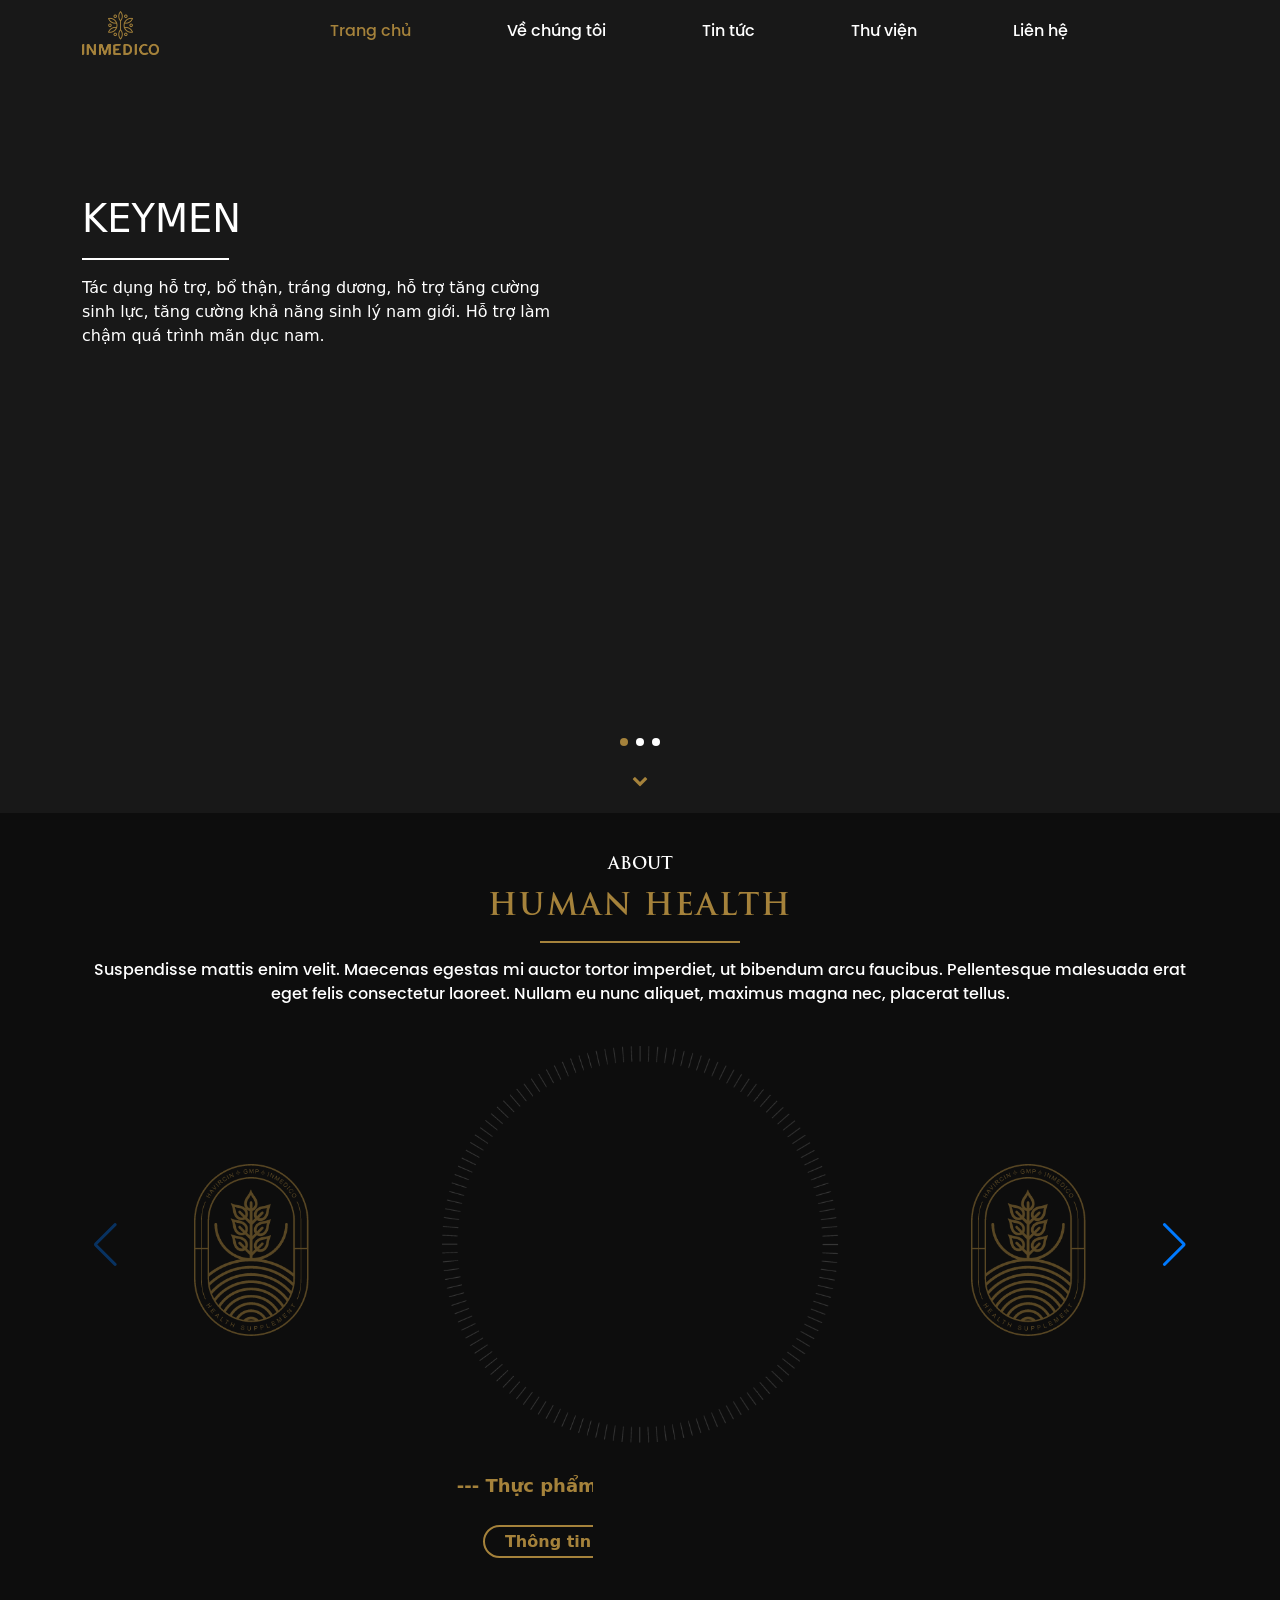
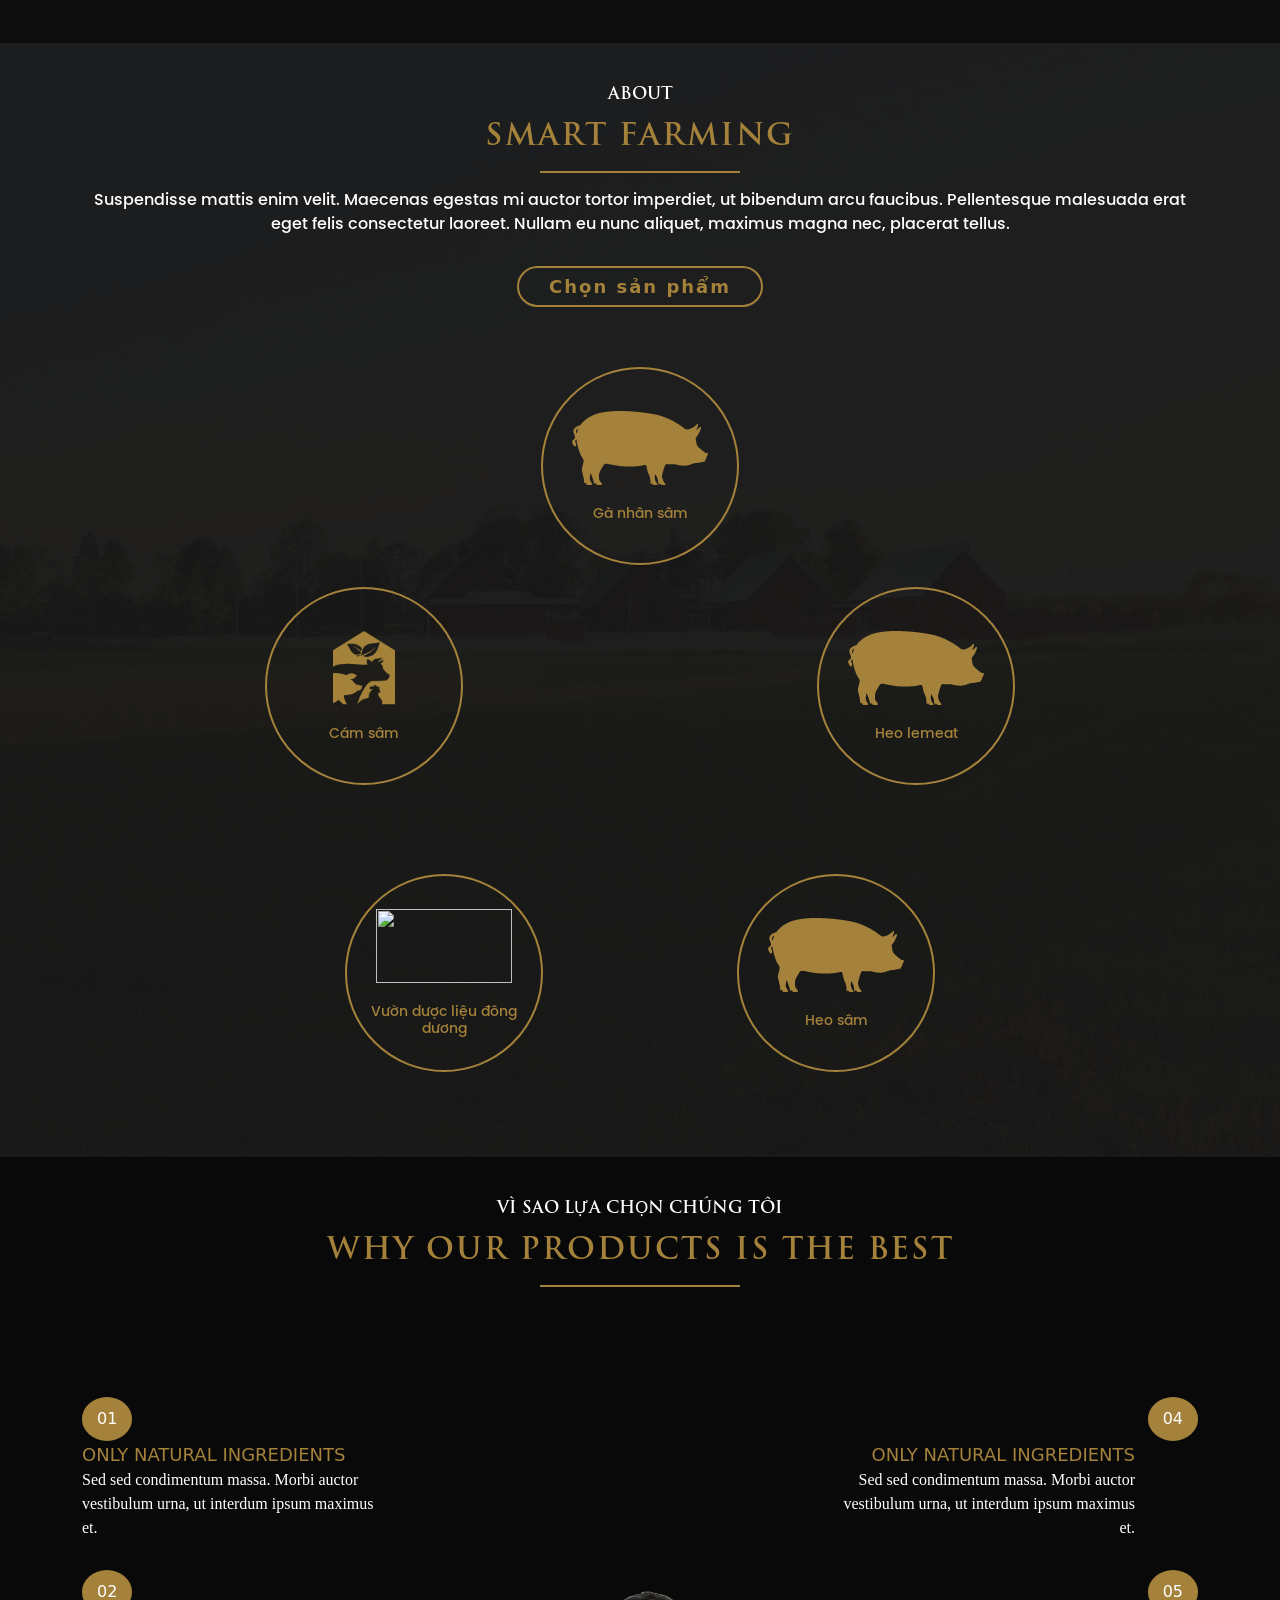
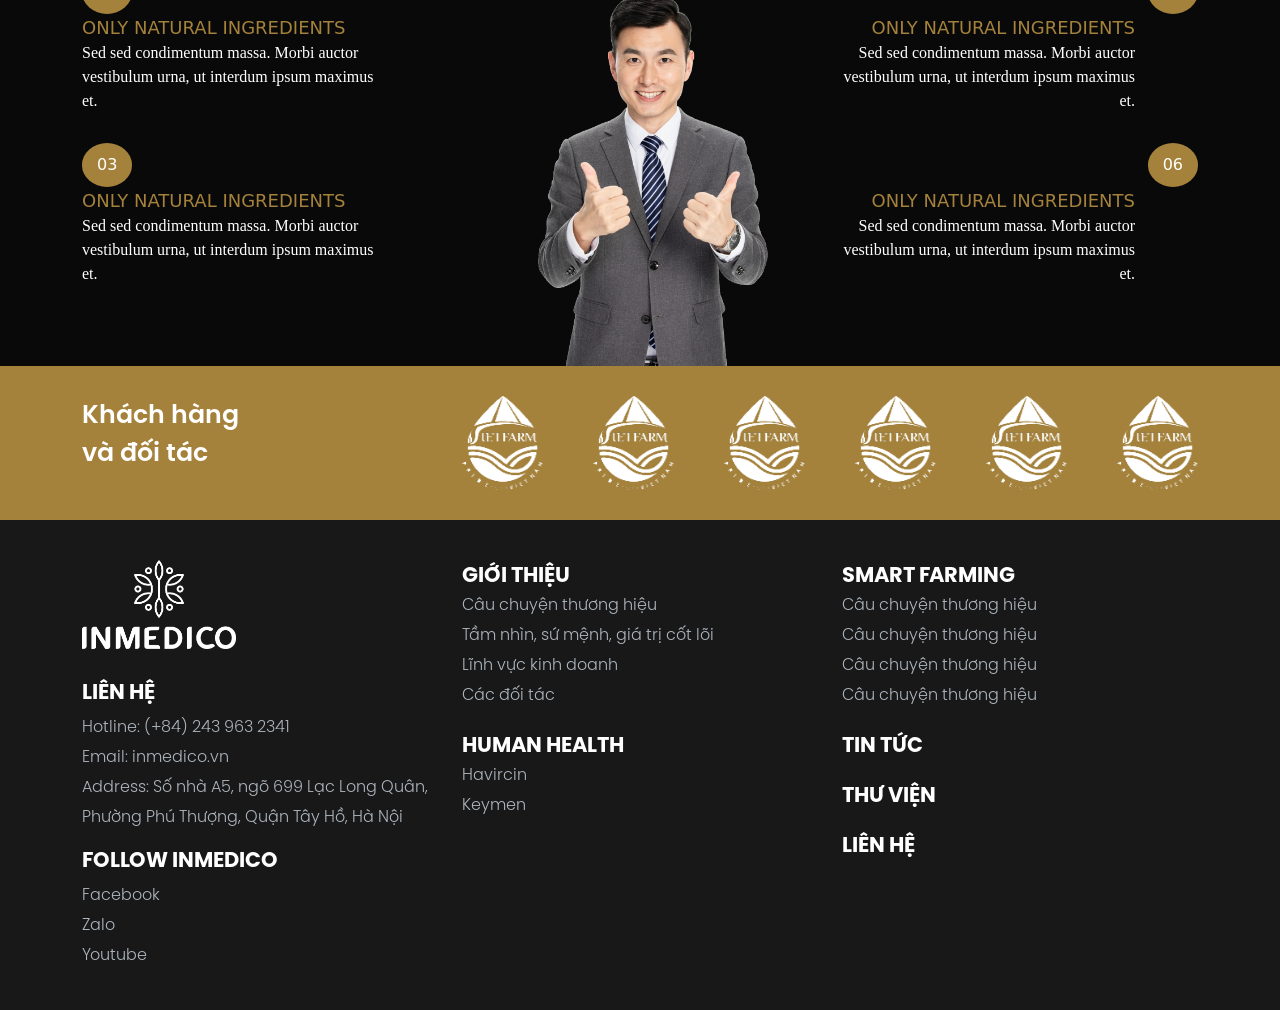
==== index.html @ eaff3891 "Add files via upload" ====
<!DOCTYPE html>
<html lang="vi">
<head>
	<title>Inmedico</title>
	<meta charset="utf-8">
	<meta name="viewport" content="width=device-width, initial-scale=1, shrink-to-fit=no">

	<link href="css/bootstrap.min.css" rel="stylesheet" type="text/css" />
	<link href="css/font-awesome.css" rel="stylesheet" type="text/css" />  
	<link href="css/swiper-bundle.min.css" rel="stylesheet" type="text/css" />
	<link href="css/menu-clean.css" rel="stylesheet" type="text/css" />
	<link href="css/style.css" rel="stylesheet" type="text/css" />
</head>

<body>

	<header>
		<section class="">
			<nav id="main-nav">
				<div class="container">
					<div class="row">

						<div class="col-md-2">
							<input id="main-menu-state" type="checkbox">
							<label class="main-menu-btn" for="main-menu-state">
								<span class="main-menu-btn-icon"></span>
							</label>
							<h1 class="nav-brand"><a href="#" class="text-white"><img src="images/logo.png" alt=""></a></h1>
						</div>

						<div class="col-md-10">
							<ul id="main-menu" class="sm sm-clean">
								<li class="current-menu-item"><a href="#!">Trang chủ</a></li>
								<li><a href="#!">Về chúng tôi</a></li>     
								<li>
									<a href="#!">Tin tức</a>
								</li>
								<li><a href="#!">Thư viện</a></li>
								<li><a href="#!">Liên hệ</a></li>
							</ul>
						</div>
					</div>
				</div>
			</nav>    
		</section>
		<div class="clear"></div>
		<!-- End menu -->    
	</header>

	<main> 
		<section class="slide-main-h">
			<div class="swiper mySwiper1">
				<div class="swiper-wrapper">
					<div class="swiper-slide">						
						<video loop="true" autoplay="autoplay" muted>
							<source src="images/vd-keymen-intro.m4v" type="video/mp4" />
						</video>
						<div class="container">
							<div class="content">
								<div class="h2">Keymen</div>
								<hr>
								<p>Tác dụng hỗ trợ, bổ thận, tráng dương, hỗ trợ tăng cường sinh lực, tăng cường khả năng sinh lý nam giới. Hỗ trợ làm chậm quá trình mãn dục nam.</p>
							</div>	
						</div>
					</div>
					<div class="swiper-slide">						
						<video loop="true" autoplay="autoplay" muted>
							<source src="images/bottle-vid.webm" type="video/mp4" />
						</video>
						<div class="container">
							<div class="content">
								<div class="h2">Thiết kế thu hút</div>
								<hr>
								<p>Sản phẩm tinh túy được thiết kế và đóng gói với thẩm mỹ nam tính nhưng vẫn giữ được tiêu chuẩn an toàn cũng như tiện lợi khi sử dụng</p>
							</div>	
						</div>	
					</div>
					<div class="swiper-slide">
						<video loop="true" autoplay="autoplay" muted>
							<source src="images/video2.mp4" type="video/mp4" />
						</video>
						<div class="container">
							<div class="content">
								<div class="h2">Sản xuất với công nghệ cao</div>
								<hr>
								<p>Dược liệu thiên nhiên như hải sâm, hàu biển, cao bạch tật lê, đông trùng hạ thảo ... được chiết xuất từ công nghệ tiên tiến nhất.</p>
							</div>	
						</div>	
					</div>
				</div>				
				<div class="swiper-pagination"></div>   
				<div class="swiper-chevron-down">
					<a href="#mySwiper2"><i class="fa fa-chevron-down"></i></a>
				</div>		
			</div>   
		</section>
		<div class="clear"></div>
		<!-- End slide-main-h -->

		<section class="slide-health-h">
			<div class="container">
				<div class="jumbotron-h">
					<div class="about">About</div>
					<div class="h2">Human HEALTH</div>
					<hr>
					<p>Suspendisse mattis enim velit. Maecenas egestas mi auctor tortor imperdiet, ut bibendum arcu faucibus. Pellentesque malesuada erat eget felis consectetur laoreet. Nullam eu nunc aliquet, maximus magna nec, placerat tellus.</p>
				</div>
				<div class="swiper mySwiper2" id="mySwiper2">
					<div class="swiper-wrapper">
						<div class="swiper-slide">
							<img src="images/logo-Keymen-01.png" />
							<div class="text-bot-hh">
								<span class="divi-text-bot-hh"></span>
								<span class="p-bot-hh">--- Thực phẩm chức năng Keymen ---</span>
								<span class="divi-text-bot-hh"></span>
							</div>
							<div class="ttct-sp">
								<a target="_blank" href="https://shopee.vn/flash_sale?fromItem=1721558698&promotionId=111701217464320">Thông tin chi tiết sản phẩm <i class="fa fa-long-arrow-right"></i></a>	
							</div>
						</div>
						<div class="swiper-slide">
							<img src="https://swiperjs.com/demos/images/nature-1.jpg" />
							<div class="text-bot-hh">
								<span class="divi-text-bot-hh"></span>
								<span class="p-bot-hh">--- Thực phẩm chức năng Thiên nhiên ---</span>
								<span class="divi-text-bot-hh"></span>
							</div>
							<div class="ttct-sp">
								<a target="_blank" href="https://shopee.vn/flash_sale?categoryId=61&fromItem=1721558698&promotionId=111701217464320">Thông tin chi tiết sản phẩm <i class="fa fa-long-arrow-right"></i></a>	
							</div>
						</div>
						<div class="swiper-slide">
							<img src="https://swiperjs.com/demos/images/nature-2.jpg" />
							<div class="text-bot-hh">
								<span class="divi-text-bot-hh"></span>
								<span class="p-bot-hh">--- Thực phẩm giảm stress ---</span>
								<span class="divi-text-bot-hh"></span>
							</div>
							<div class="ttct-sp">
								<a target="_blank" href="https://shopee.vn/flash_sale?fromItem=1721558698&promotionId=111701217464320">Thông tin chi tiết sản phẩm <i class="fa fa-long-arrow-right"></i></a>	
							</div>
						</div>
						<div class="swiper-slide">
							<img src="https://swiperjs.com/demos/images/nature-3.jpg" />
							<div class="text-bot-hh">
								<span class="divi-text-bot-hh"></span>
								<span class="p-bot-hh">--- Thực phẩm chức năng Keymen ---</span>
								<span class="divi-text-bot-hh"></span>
							</div>
							<div class="ttct-sp">
								<a target="_blank" href="https://shopee.vn/flash_sale?fromItem=1721558698&promotionId=111701217464320">Thông tin chi tiết sản phẩm <i class="fa fa-long-arrow-right"></i></a>	
							</div>
						</div>
						<div class="swiper-slide">
							<img src="https://swiperjs.com/demos/images/nature-4.jpg" />
							<div class="text-bot-hh">
								<span class="divi-text-bot-hh"></span>
								<span class="p-bot-hh">--- Thực phẩm chức năng Keymen ---</span>
								<span class="divi-text-bot-hh"></span>
							</div>
							<div class="ttct-sp">
								<a target="_blank" href="https://shopee.vn/flash_sale?fromItem=1721558698&promotionId=111701217464320">Thông tin chi tiết sản phẩm <i class="fa fa-long-arrow-right"></i></a>	
							</div>
						</div>
					</div>
					<img class="left-bg" src="css/images/bg-hh.png" />
					<img class="right-bg" src="css/images/bg-hh.png" />
					<div class="swiper-button-next"></div>
					<div class="swiper-button-prev"></div>
				</div>
			</div> 
		</section>
		<div class="clear"></div>
		<!-- End slide-main-h -->

		<section class="farming-h">
			<div class="container">
				<div class="jumbotron-h">
					<div class="about">About</div>
					<div class="h2">SMART FARMING</div>
					<hr>
					<p>Suspendisse mattis enim velit. Maecenas egestas mi auctor tortor imperdiet, ut bibendum arcu faucibus. Pellentesque malesuada erat eget felis consectetur laoreet. Nullam eu nunc aliquet, maximus magna nec, placerat tellus.</p>
				</div>
				<div class="btn-chosen-products">Chọn sản phẩm</div>
				<div class="box-card">	
					<div class="box-item">			
						<div class="item item-1">
							<a href="#!">
								<figure>
									<img src="images/nuoi-heo.png">
								</figure>
								<p>Gà nhân sâm</p>
							</a>
						</div>
						<div class="item item-2">
							<a href="#!">
								<figure>
									<img src="images/nuoi-heo.png">
								</figure>
								<p>Heo lemeat</p>
							</a>
						</div>
						<div class="item item-3">
							<a href="#!">
								<figure>
									<img src="images/nuoi-heo.png">
								</figure>
								<p>Heo sâm</p>
							</a>
						</div>
						<div class="item item-4">
							<a href="#!">
								<figure>
									<img src="images/vuon-duoc-lieu.png">
								</figure>
								<p>Vườn dược liệu đông dương</p>
							</a>
						</div>
						<div class="item item-5">
							<a href="#!">
								<figure>
									<img src="images/cay-sam.png">
								</figure>
								<p>Cám sâm</p>
							</a>
						</div>
					</div>	
				</div>
			</div>
		</section>
		<div class="clear"></div>
		<!-- End farming-h -->

		<section class="why-choosen">
			<div class="jumbotron-h">
				<div class="about">Vì sao lựa chọn chúng tôi</div>
				<div class="h2">WHY OUR PRODUCTS IS THE BEST</div>
				<hr>
				<div class="box-content">
					<div class="bg-why"></div>
					<div class="container">
						<div class="row">
							<div class="col-md-6 col-xl-4">
								<ul class="text-left">
									<li>
										<div class="why-stt">01</div>
										<div class="content">
											<div class="why-tit">Only natural ingredients</div>
											<div class="why-ct">Sed sed condimentum massa. Morbi auctor vestibulum urna, ut interdum ipsum maximus et.</div>
										</div>
									</li>
									<li>
										<div class="why-stt">02</div>
										<div class="content">
											<div class="why-tit">Only natural ingredients</div>
											<div class="why-ct">Sed sed condimentum massa. Morbi auctor vestibulum urna, ut interdum ipsum maximus et.</div>
										</div>
									</li>
									<li>
										<div class="why-stt">03</div>
										<div class="content">
											<div class="why-tit">Only natural ingredients</div>
											<div class="why-ct">Sed sed condimentum massa. Morbi auctor vestibulum urna, ut interdum ipsum maximus et.</div>
										</div>
									</li>
								</ul>
							</div>
							<!-- <div class="col-xl-4"></div> -->
							<div class="col-md-6 offset-xl-4 col-xl-4">
								<ul class="text-right">
									<li>
										<div class="why-stt">04</div>
										<div class="content">
											<div class="why-tit">Only natural ingredients</div>
											<div class="why-ct">Sed sed condimentum massa. Morbi auctor vestibulum urna, ut interdum ipsum maximus et.</div>
										</div>
									</li>
									<li>
										<div class="why-stt">05</div>
										<div class="content">
											<div class="why-tit">Only natural ingredients</div>
											<div class="why-ct">Sed sed condimentum massa. Morbi auctor vestibulum urna, ut interdum ipsum maximus et.</div>
										</div>
									</li>
									<li>
										<div class="why-stt">06</div>
										<div class="content">
											<div class="why-tit">Only natural ingredients</div>
											<div class="why-ct">Sed sed condimentum massa. Morbi auctor vestibulum urna, ut interdum ipsum maximus et.</div>
										</div>
									</li>
								</ul>
							</div>
						</div>
					</div>
				</div>
			</div>
		</section>
		<!-- End why-choosen -->

		<section class="kh-dt">
			<div class="container">
				<div class="row">
					<div class="col-sm-4">
						<p>Khách hàng</p>
						<p>và đối tác</p>						
					</div>
					<div class="col-sm-8">
						<div class="swiper mySwiper-kh">	
							<div class="swiper-wrapper">
								<div class="swiper-slide"><img src="images/kh-dt.png" alt="98x114"></div>
								<div class="swiper-slide"><img src="images/kh-dt.png" alt="98x114"></div>
								<div class="swiper-slide"><img src="images/kh-dt.png" alt="98x114"></div>
								<div class="swiper-slide"><img src="images/kh-dt.png" alt="98x114"></div>
								<div class="swiper-slide"><img src="images/kh-dt.png" alt="98x114"></div>
								<div class="swiper-slide"><img src="images/kh-dt.png" alt="98x114"></div>
							</div>
							<div class="swiper-button-next"></div>
							<div class="swiper-button-prev"></div>
						</div>  
					</div>
				</div>
			</div>
		</section>
		<!-- End kh-dt -->
	</main>	

	<footer>
		<div class="container">
			<div class="row">
				<div class="col-md-4 col-sm-6">
					<div class="brand-bot">
						<img src="images/logo-bot.png">
					</div>
					<div class="content">
						<div class="h2">LIÊN HỆ</div>
						<p>Hotline: (+84) 243 963 2341</p>
						<p>Email: inmedico.vn</p>
						<p>Address: Số nhà A5, ngõ 699 Lạc Long Quân, Phường Phú Thượng, Quận Tây Hồ, Hà Nội</p>
						<div class="h2">FOLLOW INMEDICO</div>
						<p>Facebook</p>
						<p>Zalo</p>
						<p>Youtube</p>
					</div>
				</div>
				<div class="col-md-4 col-sm-6">
					<ul class="menu-footer">
						<li>
							<a href="#!">Giới thiệu</a>
							<ul>
								<li><a href="#!">Câu chuyện thương hiệu</a></li>
								<li><a href="#!">Tầm nhìn, sứ mệnh, giá trị cốt lõi</a></li>
								<li><a href="#!">Lĩnh vực kinh doanh</a></li>
								<li><a href="#!">Các đối tác</a></li>
							</ul>
						</li>
						<li>
							<a href="#!">Human Health</a>
							<ul>
								<li><a href="#!">Havircin</a></li>
								<li><a href="#!">Keymen</a></li>
							</ul>
						</li>
					</ul>
				</div>
				<div class="col-md-4 col-sm-6">
					<ul class="menu-footer">
						<li>
							<a href="#!">SMART FARMING</a>
							<ul>
								<li><a href="#!">Câu chuyện thương hiệu</a></li>
								<li><a href="#!">Câu chuyện thương hiệu</a></li>
								<li><a href="#!">Câu chuyện thương hiệu</a></li>
								<li><a href="#!">Câu chuyện thương hiệu</a></li>
							</ul>
						</li>
						<li>
							<a href="#!">Tin tức</a>
						</li>
						<li>
							<a href="#!">Thư viện</a>
						</li>
						<li>
							<a href="#!">Liên hệ</a>
						</li>
					</ul>
				</div>
			</div>
		</div>		
	</footer>

	<script type="text/javascript" src="js/jquery.min.js"></script>
	<script type="text/javascript" src="js/jquery.smartmenus.min.js"></script>
	<script type="text/javascript" src="js/bootstrap.bundle.min.js"></script>  
	<script type="text/javascript" src="js/swiper-bundle.min.js"></script>
	<script type="text/javascript" src="js/main.js"></script>
</body>
</html>
---- css/menu-clean.css ----
/*Start sm-core css*/
 .sm{box-sizing:border-box;position:relative;z-index:9999;-webkit-tap-highlight-color:rgba(0,0,0,0);}
 .sm,.sm ul,.sm li{display:block;list-style:none;margin:0;padding:0;line-height:normal;direction:ltr;text-align:left;}
 .sm-rtl,.sm-rtl ul,.sm-rtl li{direction:rtl;text-align:right;}
 .sm>li>h1,.sm>li>h2,.sm>li>h3,.sm>li>h4,.sm>li>h5,.sm>li>h6{margin:0;padding:0;}
 .sm ul{display:none;}
 .sm li,.sm a{position:relative;}
 .sm a{display:block;}
 .sm a.disabled{cursor:default;}
 .sm::after{content:"";display:block;height:0;font:0px/0 serif;clear:both;overflow:hidden;}
 .sm *,.sm *::before,.sm *::after{box-sizing:inherit;}
 /*End sm-core css*/


 /*Start sm-clean css*/
 .sm-clean {
  background: #eeeeee;
  border-radius: 5px;
}
.sm-clean a, .sm-clean a:hover, .sm-clean a:focus, .sm-clean a:active {
  padding: 13px 20px;
  /* make room for the toggle button (sub indicator) */
  padding-right: 58px;
  color: #555555;
  font-family: "Lucida Sans Unicode", "Lucida Sans", "Lucida Grande", Arial, sans-serif;
  font-size: 18px;
  font-weight: normal;
  line-height: 17px;
  text-decoration: none;
}
.sm-clean a.current {
  color: #D23600;
}
.sm-clean a.disabled {
  color: #bbbbbb;
}
.sm-clean a .sub-arrow {
  position: absolute;
  top: 50%;
  margin-top: -17px;
  left: auto;
  right: 4px;
  width: 34px;
  height: 34px;
  overflow: hidden;
  font: bold 16px/34px monospace !important;
  text-align: center;
  text-shadow: none;
  background: rgba(255, 255, 255, 0.5);
  border-radius: 5px;
}
.sm-clean a .sub-arrow::before {
  content: '+';
}
.sm-clean a.highlighted .sub-arrow::before {
  content: '-';
}
.sm-clean > li:first-child > a, .sm-clean > li:first-child > :not(ul) a {
  border-radius: 5px 5px 0 0;
}
.sm-clean > li:last-child > a, .sm-clean > li:last-child > *:not(ul) a, .sm-clean > li:last-child > ul, .sm-clean > li:last-child > ul > li:last-child > a, .sm-clean > li:last-child > ul > li:last-child > *:not(ul) a, .sm-clean > li:last-child > ul > li:last-child > ul, .sm-clean > li:last-child > ul > li:last-child > ul > li:last-child > a, .sm-clean > li:last-child > ul > li:last-child > ul > li:last-child > *:not(ul) a, .sm-clean > li:last-child > ul > li:last-child > ul > li:last-child > ul, .sm-clean > li:last-child > ul > li:last-child > ul > li:last-child > ul > li:last-child > a, .sm-clean > li:last-child > ul > li:last-child > ul > li:last-child > ul > li:last-child > *:not(ul) a, .sm-clean > li:last-child > ul > li:last-child > ul > li:last-child > ul > li:last-child > ul, .sm-clean > li:last-child > ul > li:last-child > ul > li:last-child > ul > li:last-child > ul > li:last-child > a, .sm-clean > li:last-child > ul > li:last-child > ul > li:last-child > ul > li:last-child > ul > li:last-child > *:not(ul) a, .sm-clean > li:last-child > ul > li:last-child > ul > li:last-child > ul > li:last-child > ul > li:last-child > ul {
  border-radius: 0 0 5px 5px;
}
.sm-clean > li:last-child > a.highlighted, .sm-clean > li:last-child > *:not(ul) a.highlighted, .sm-clean > li:last-child > ul > li:last-child > a.highlighted, .sm-clean > li:last-child > ul > li:last-child > *:not(ul) a.highlighted, .sm-clean > li:last-child > ul > li:last-child > ul > li:last-child > a.highlighted, .sm-clean > li:last-child > ul > li:last-child > ul > li:last-child > *:not(ul) a.highlighted, .sm-clean > li:last-child > ul > li:last-child > ul > li:last-child > ul > li:last-child > a.highlighted, .sm-clean > li:last-child > ul > li:last-child > ul > li:last-child > ul > li:last-child > *:not(ul) a.highlighted, .sm-clean > li:last-child > ul > li:last-child > ul > li:last-child > ul > li:last-child > ul > li:last-child > a.highlighted, .sm-clean > li:last-child > ul > li:last-child > ul > li:last-child > ul > li:last-child > ul > li:last-child > *:not(ul) a.highlighted {
  border-radius: 0;
}
.sm-clean li {
  border-top: 1px solid rgba(0, 0, 0, 0.05);
}
.sm-clean > li:first-child {
  border-top: 0;
}
.sm-clean ul {
  background: rgba(162, 162, 162, 0.1);
}
.sm-clean ul a, .sm-clean ul a:hover, .sm-clean ul a:focus, .sm-clean ul a:active {
  font-size: 16px;
  border-left: 8px solid transparent;
}
.sm-clean ul ul a,
.sm-clean ul ul a:hover,
.sm-clean ul ul a:focus,
.sm-clean ul ul a:active {
  border-left: 16px solid transparent;
}
.sm-clean ul ul ul a,
.sm-clean ul ul ul a:hover,
.sm-clean ul ul ul a:focus,
.sm-clean ul ul ul a:active {
  border-left: 24px solid transparent;
}
.sm-clean ul ul ul ul a,
.sm-clean ul ul ul ul a:hover,
.sm-clean ul ul ul ul a:focus,
.sm-clean ul ul ul ul a:active {
  border-left: 32px solid transparent;
}
.sm-clean ul ul ul ul ul a,
.sm-clean ul ul ul ul ul a:hover,
.sm-clean ul ul ul ul ul a:focus,
.sm-clean ul ul ul ul ul a:active {
  border-left: 40px solid transparent;
}

@media (min-width: 768px) {

 .sm-clean ul {
  position: absolute;
  width: 12em;
}

.sm-clean li {
  float: left;
}

.sm-clean.sm-rtl li {
  float: right;
}

.sm-clean ul li, .sm-clean.sm-rtl ul li, .sm-clean.sm-vertical li {
  float: none;
}

.sm-clean a {
  white-space: nowrap;
}

.sm-clean ul a, .sm-clean.sm-vertical a {
  white-space: normal;
}

.sm-clean .sm-nowrap > li > a, .sm-clean .sm-nowrap > li > :not(ul) a {
  white-space: nowrap;
}

/* ...end */
.sm-clean {
  padding: 0 10px;
  background: #eeeeee;
  border-radius: 100px;
}
.sm-clean a, .sm-clean a:hover, .sm-clean a:focus, .sm-clean a:active, .sm-clean a.highlighted {
  padding: 12px 12px;
  color: #555555;
  border-radius: 0 !important;
}
.sm-clean a:hover, .sm-clean a:focus, .sm-clean a:active, .sm-clean a.highlighted {
  color: #D23600;
}
.sm-clean a.current {
  color: #D23600;
}
.sm-clean a.disabled {
  color: #bbbbbb;
}
.sm-clean a.has-submenu {
  padding-right: 24px;
}
.sm-clean a .sub-arrow {
  top: 50%;
  margin-top: -2px;
  right: 12px;
  width: 0;
  height: 0;
  border-width: 4px;
  border-style: solid dashed dashed dashed;
  border-color: #555555 transparent transparent transparent;
  background: transparent;
  border-radius: 0;
}
.sm-clean a .sub-arrow::before {
  display: none;
}
.sm-clean li {
  border-top: 0;
}
.sm-clean > li > ul::before,
.sm-clean > li > ul::after {
  content: '';
  position: absolute;
  top: -18px;
  left: 30px;
  width: 0;
  height: 0;
  overflow: hidden;
  border-width: 9px;
  border-style: dashed dashed solid dashed;
  border-color: transparent transparent #bbbbbb transparent;
}
.sm-clean > li > ul::after {
  top: -16px;
  left: 31px;
  border-width: 8px;
  border-color: transparent transparent #fff transparent;
}
.sm-clean ul {
  border: 1px solid #bbbbbb;
  padding: 5px 0;
  background: #fff;
  border-radius: 5px !important;
  box-shadow: 0 5px 9px rgba(0, 0, 0, 0.2);
}
.sm-clean ul a, .sm-clean ul a:hover, .sm-clean ul a:focus, .sm-clean ul a:active, .sm-clean ul a.highlighted {
  border: 0 !important;
  padding: 10px 20px;
  color: #555555;
}
.sm-clean ul a:hover, .sm-clean ul a:focus, .sm-clean ul a:active, .sm-clean ul a.highlighted {
  background: #eeeeee;
  color: #D23600;
}
.sm-clean ul a.current {
  color: #D23600;
}
.sm-clean ul a.disabled {
  background: #fff;
  color: #cccccc;
}
.sm-clean ul a.has-submenu {
  padding-right: 20px;
}
.sm-clean ul a .sub-arrow {
  right: 8px;
  top: 50%;
  margin-top: -5px;
  border-width: 5px;
  border-style: dashed dashed dashed solid;
  border-color: transparent transparent transparent #555555;
}
.sm-clean .scroll-up,
.sm-clean .scroll-down {
  position: absolute;
  display: none;
  visibility: hidden;
  overflow: hidden;
  background: #fff;
  height: 20px;
}
.sm-clean .scroll-up:hover,
.sm-clean .scroll-down:hover {
  background: #eeeeee;
}
.sm-clean .scroll-up:hover .scroll-up-arrow {
  border-color: transparent transparent #D23600 transparent;
}
.sm-clean .scroll-down:hover .scroll-down-arrow {
  border-color: #D23600 transparent transparent transparent;
}
.sm-clean .scroll-up-arrow,
.sm-clean .scroll-down-arrow {
  position: absolute;
  top: 0;
  left: 50%;
  margin-left: -6px;
  width: 0;
  height: 0;
  overflow: hidden;
  border-width: 6px;
  border-style: dashed dashed solid dashed;
  border-color: transparent transparent #555555 transparent;
}
.sm-clean .scroll-down-arrow {
  top: 8px;
  border-style: solid dashed dashed dashed;
  border-color: #555555 transparent transparent transparent;
}
.sm-clean.sm-rtl a.has-submenu {
  padding-right: 12px;
  padding-left: 24px;
}
.sm-clean.sm-rtl a .sub-arrow {
  right: auto;
  left: 12px;
}
.sm-clean.sm-rtl.sm-vertical a.has-submenu {
  padding: 10px 20px;
}
.sm-clean.sm-rtl.sm-vertical a .sub-arrow {
  right: auto;
  left: 8px;
  border-style: dashed solid dashed dashed;
  border-color: transparent #555555 transparent transparent;
}
.sm-clean.sm-rtl > li > ul::before {
  left: auto;
  right: 30px;
}
.sm-clean.sm-rtl > li > ul::after {
  left: auto;
  right: 31px;
}
.sm-clean.sm-rtl ul a.has-submenu {
  padding: 10px 20px !important;
}
.sm-clean.sm-rtl ul a .sub-arrow {
  right: auto;
  left: 8px;
  border-style: dashed solid dashed dashed;
  border-color: transparent #555555 transparent transparent;
}
.sm-clean.sm-vertical {
  padding: 10px 0;
  border-radius: 5px;
}
.sm-clean.sm-vertical a {
  padding: 10px 20px;
}
.sm-clean.sm-vertical a:hover, .sm-clean.sm-vertical a:focus, .sm-clean.sm-vertical a:active, .sm-clean.sm-vertical a.highlighted {
  background: #fff;
}
.sm-clean.sm-vertical a.disabled {
  background: #eeeeee;
}
.sm-clean.sm-vertical a .sub-arrow {
  right: 8px;
  top: 50%;
  margin-top: -5px;
  border-width: 5px;
  border-style: dashed dashed dashed solid;
  border-color: transparent transparent transparent #555555;
}
.sm-clean.sm-vertical > li > ul::before,
.sm-clean.sm-vertical > li > ul::after {
  display: none;
}
.sm-clean.sm-vertical ul a {
  padding: 10px 20px;
}
.sm-clean.sm-vertical ul a:hover, .sm-clean.sm-vertical ul a:focus, .sm-clean.sm-vertical ul a:active, .sm-clean.sm-vertical ul a.highlighted {
  background: #eeeeee;
}
.sm-clean.sm-vertical ul a.disabled {
  background: #fff;
}
}
/*End sm-clean css*/

#main-nav {
  background: #eeeeee;
  float: left;
  width: 100%;
}

.nav-brand {
  float: left;
  margin: 0;
}

.nav-brand a {
  display: block;
  padding: 11px 11px 11px 0px;
  color: #333;
  font-family: 'Helvetica Neue', Helvetica, Arial, sans-serif;
  font-size: 22px;
  font-weight: normal;
  line-height: 17px;
  text-decoration: none;
}

#main-menu {
  clear: both;
  border-bottom: 0;
}

@media (min-width: 768px) {
  #main-menu {
    float: right;
    clear: none;
  }
}


/* Mobile menu toggle button */

.main-menu-btn {
  float: left;
  margin: 5px 10px;
  position: relative;
  display: inline-block;
  width: 29px;
  height: 29px;
  text-indent: 29px;
  white-space: nowrap;
  overflow: hidden;
  cursor: pointer;
  -webkit-tap-highlight-color: rgba(0, 0, 0, 0);
}


/* hamburger icon */

.main-menu-btn-icon,
.main-menu-btn-icon:before,
.main-menu-btn-icon:after {
  position: absolute;
  top: 50%;
  left: 2px;
  height: 2px;
  width: 24px;
  background: #333;
  -webkit-transition: all 0.25s;
  transition: all 0.25s;
}

.main-menu-btn-icon:before {
  content: '';
  top: -7px;
  left: 0;
}

.main-menu-btn-icon:after {
  content: '';
  top: 7px;
  left: 0;
}


/* x icon */

#main-menu-state:checked ~ .main-menu-btn .main-menu-btn-icon {
  height: 0;
  background: transparent;
}

#main-menu-state:checked ~ .main-menu-btn .main-menu-btn-icon:before {
  top: 0;
  -webkit-transform: rotate(-45deg);
  transform: rotate(-45deg);
}

#main-menu-state:checked ~ .main-menu-btn .main-menu-btn-icon:after {
  top: 0;
  -webkit-transform: rotate(45deg);
  transform: rotate(45deg);
}


/* hide menu state checkbox (keep it visible to screen readers) */

#main-menu-state {
  position: absolute;
  width: 1px;
  height: 1px;
  margin: -1px;
  border: 0;
  padding: 0;
  overflow: hidden;
  clip: rect(1px, 1px, 1px, 1px);
}


/* hide the menu in mobile view */

#main-menu-state:not(:checked) ~ #main-menu {
  display: none;
}

#main-menu-state:checked ~ #main-menu {
  display: block;
}

@media (min-width: 768px) {
  /* hide the button in desktop view */
  .main-menu-btn {
    position: absolute;
    top: -99999px;
  }
  /* always show the menu in desktop view */
  #main-menu-state:not(:checked) ~ #main-menu {
    display: block;
  }
}
/* End Mobile menu toggle button */

/*Start sm-clean customs*/
@media (min-width: 768px) {
  #main-menu {
    float: left;
  }
  .sm-clean {
    border-radius: 0;
  }
  .sm-clean ul {
    transform: scaleY(0);
    height: 0px; 
    transition: all .3s linear; 
    transform-origin: top; 
    overflow: hidden; 
    display: block !important;
    border-radius: 0 !important;
  }
  .sm-clean li:hover ul {
    transform: scaleY(1);
    height: auto;
  }
}

@media (max-width: 767px) {
  #main-menu {
    display: none;
  }
}
/*End sm-clean customs*/
---- css/style.css ----
*{margin:0;padding:0;-webkit-box-sizing:border-box;-moz-box-sizing:border-box;box-sizing:border-box}

img {
  width: 100%;
}

a {
    text-decoration: none;
}

body {
    background: #181818;
    overflow-x: hidden;
    color: #fff;
}

@keyframes mymove {
  50% {transform: rotate(180deg);}
}

@font-face { 
  font-family: SVN-Poppins-Medium; 
  src: url(fonts/SVN-Poppins-Medium.otf); 
} 

@font-face { 
  font-family: SVN-Poppins-Light; 
  src: url(fonts/SVN-Poppins-Light.otf); 
} 

@font-face { 
  font-family: SVN-Poppins-Regular; 
  src: url(fonts/PSVN-Poppins-Regular.otf); 
}

@font-face { 
  font-family: SVN-Poppins-Bold; 
  src: url(fonts/SVN-Poppins-Bold.otf); 
}

@font-face { 
  font-family: SVN-Poppins-SemiBold; 
  src: url(fonts/SVN-Poppins-SemiBold.otf); 
}

@font-face { 
  font-family: TrajanPro-Bold; 
  src: url(fonts/TrajanPro-Bold.otf); 
} 

.clear {
  clear: both;
}

.text-2line {
    display: -webkit-box; 
    -webkit-box-orient: vertical; 
    -webkit-line-clamp: 2;  
    overflow:hidden 
} 

.show-mn {display: block !important;}

.h-auto {height: auto !important;}


.jumbotron-h {color: #fff;text-align: center;}
.jumbotron-h .about {
    text-transform: uppercase;
    font-family: TrajanPro-Bold;
    margin-bottom: 12px;
    font-size: calc(0.013*100vw);
}
.jumbotron-h .h2 {
    text-transform: uppercase;
    letter-spacing: 2px;
    font-size: calc(0.0235*100vw);
    color: #A5823B;
    font-family: TrajanPro-Bold;
}
.jumbotron-h hr {
    opacity: 1;
    border: 1px solid #A5823B;
    background: #A5823B;
    max-width: 200px;
    margin: 15px auto;
}
.jumbotron-h p {
    font-family: SVN-Poppins-Medium;
    font-size: 16px;
}
@media (max-width: 767px) {
    .jumbotron-h .about {
        font-size: 18px;
    }
    .jumbotron-h .h2 {
        font-size: 28px;
    }
}

.card {
    background: transparent;
    border-radius: 20px;
}
.card a {
    color: #fff;
}
.card img {
   filter: grayscale(100%);
   -webkit-filter: grayscale(100%);
   -moz-filter: grayscale(100%);
   -ms-filter: grayscale(100%);
   -o-filter: grayscale(100%);
}
.card:hover img {
   filter: unset;
}
.card:hover a, .card:hover {
   background: #A5823B;
}
.card .card-body {
    border-left: 2px solid #A5823B;
    border-right: 2px solid #A5823B;
}
.card .card-footer {
    border: 2px solid #A5823B;
    border-top: none;
    border-bottom-right-radius: 20px;
    border-bottom-left-radius: 20px;
    background: transparent;
    padding-top: 0;
}


/*start main-menu*/
#main-nav {
    background: #181818;
}

#main-nav .nav-brand img {
    max-width: calc(0.06 * 100vw);
}

#main-nav .sm-clean {
    background: #181818;
}
#main-nav .sm-clean ul {
    background: #0000008f;
}
#main-nav .sm-clean a {
    color: #FFFFFF;
    font-family: SVN-Poppins-Medium;
    font-size: 16px;
}
#main-nav .sm-clean a .sub-arrow {
    border-color: #ffffff transparent transparent transparent;
}
#main-nav .sm-clean li:hover > a {
    color: #A5823B;
}
#main-nav .sm-clean .current-menu-item > a {
    color: #A5823B;
}
#main-nav .sm-clean .current-menu-item a .sub-arrow {
    border-color: #A5823B transparent transparent transparent;
}
#main-nav .sm-clean li:hover > a .sub-arrow {
    border-color: #A5823B transparent transparent transparent;
}
#main-nav .main-menu-btn-icon, #main-nav .main-menu-btn-icon:before, #main-nav .main-menu-btn-icon:after {
    background: #fff;
}

.mySwiper1 .swiper-chevron-down a {
    color: #A5823B;
}

@media (min-width: 768px) {
    #main-nav .sm-clean {
        float: unset;
        display: flex;
        justify-content: space-around;
        align-items: center;
        height: calc(0.048*100vw);
    }
}
@media (max-width: 1024px) {
    #main-nav .sm-clean a {
        font-size: 11px;
    }
}
@media (max-width: 767px) {
    #main-nav .nav-brand {
        float: left;
    }
    #main-nav .nav-brand img {
        max-width: 100px;
    }
    .main-menu-btn {
        float: right;
        width: 50px;
        height: 50px;
        margin-top: 12px;
    }
    .main-menu-btn-icon, .main-menu-btn-icon:before, .main-menu-btn-icon:after {
        width: 50px;
    }
    .main-menu-btn-icon:before {
        top: -12px;
    }
    .main-menu-btn-icon:after {
        content: '';
        top: 12px;
        left: 0;
    }
    #main-nav .sm-clean a {
        font-size: 16px;
        padding-left: 0;
    }
}
/*end main-menu*/

/*start slide-main-h*/
.slide-main-h {
    padding-bottom: 100px;
    overflow: hidden;
}

.mySwiper1 .swiper-slide {
    overflow: hidden;
    max-height: 717px;
}

.mySwiper1 .swiper-slide video {
    width: 100%;
}

.mySwiper1 {
	overflow: visible;
	position: relative;
}
.mySwiper1 .swiper-pagination {
    bottom: -40px;
}
.mySwiper1 .swiper-pagination .swiper-pagination-bullet-active {
    background: #A5823B;
}
.mySwiper1 .swiper-pagination-bullet {
    background: #fff;
    opacity: 1;
}
.mySwiper1 .swiper-chevron-down {
    position: absolute;
    color: #A5823B;
    text-align: center;
    width: 100%;
    bottom: -80px;
}

.mySwiper1 .content .h2 {
    text-transform: uppercase;
    font-size: calc(0.03*100vw);
    font-weight: normal;
}

.mySwiper1 hr {
    max-width: calc(0.115*100vw);
    opacity: 1;
    border: 1px solid;
}

.mySwiper1 .content {
    color: #fff;
    position: absolute;
    z-index: 9999;
    top: 20%;
}

.mySwiper1 .content p {
    max-width: 669px;
    max-width: 40%;
    display: -webkit-box;
    -webkit-box-orient: vertical;
    -webkit-line-clamp: 6;
    overflow: hidden;
}
@media (max-width: 576px) {
    .mySwiper1 .content {
        display: none;
    }
}
/*End slide-main*/

/*Start slide-health-h*/
.slide-health-h {padding-top: 40px;padding-bottom: 200px;background: #0D0D0D;}

.mySwiper2 img {
    width: auto;
    max-width: calc(0.235*100vw);
    padding-top: calc(0.055*100vw);
}

.mySwiper2 {
    margin-top: 40px;
}
.mySwiper2 .swiper-wrapper {
    background: url('images/product-circle-bg.png') no-repeat center / contain;
}
.mySwiper2 .swiper-slide {
    text-align: center;
    height: calc(0.31*100vw);
}

.mySwiper2 .left-bg {
    position: absolute;
    top: 12%;
    left: 10%;
    width: calc(0.09*100vw);
}

.mySwiper2 .right-bg {
    position: absolute;
    top: 12%;
    right: 10%;
    width: calc(0.09*100vw);
}

@media (max-width: 576px) {
    .mySwiper2 .left-bg {
        left: 15%;
    }
    .mySwiper2 .right-bg {
        right: 15%;
    }
}

.mySwiper2 .text-bot-hh {
    color: #A5823B;
    font-weight: bold;
    font-size: 18px;
    position: absolute;
    width: 100%;
    bottom: -14%;
}

.mySwiper2 .ttct-sp {
    position: absolute;
    bottom: -28%;
    width: 100%;
}

.mySwiper2 .ttct-sp a {
    color: #A5823B;
    font-weight: bold;
    font-size: 16px;
    border: 2px solid;
    border-radius: 20px;
    padding: 5px 20px;
}
.mySwiper2 .ttct-sp:hover a {
    color: #fff;
}
/*End slide-health-h*/

/*Start farming-h*/
.farming-h {
    background: url(images/Mask-Group-38.png);
    padding-top: 40px;
    padding-bottom: 40px;
}
.farming-h .btn-chosen-products {
    color: #A5823B;
    border: 2px solid #A5823B;
    padding: 5px 30px;
    font-size: 18px;
    font-weight: bold;
    letter-spacing: 2px;
    width: max-content;
    border-radius: 29px;
    margin: 30px auto;
}

.farming-h .box-card {
    width: 100%;
    margin-top: 60px;
}

.farming-h .box-card .box-item {
    height: 750px;
    width: 750px;
    margin: auto;
    max-width: 100%;
    position: relative;
}

.farming-h .box-card .item {
    position: absolute;
    border: 2px solid #A5823B;
    border-radius: 50%;
    padding: 24px;
    width: 198px;
    height: 198px;
    text-align: center;
    display: flex;
    flex-direction: column;
    justify-content: space-around;
    align-content: space-around;
    align-items: center;
    filter: unset;
    transition: -webkit-filter .3s linear;
}

.box-card .item img {
    object-fit: contain;
    margin-bottom: 20px;
    width: 136px;
    height: 74px;
}
.farming-h .box-card figure {
    margin: 0;
}

.farming-h .box-card .item p {
    margin: 0;
    font-size: 14px;
    line-height: 1.2;
    font-family: SVN-Poppins-Medium;
}

.farming-h .box-card .item a {
    color: #A5823B;
}

.farming-h .box-card .item-1 {
    left: calc(50% - 99px);
}

.farming-h .box-card .item-2 {
    top: 220px;
    right: 0px;
}

.farming-h .box-card .item-3 {
    bottom: 45px;
    right: 80px;
}

.farming-h .box-card .item-4 {
    bottom: 45px;
    left: 80px;
}

.farming-h .box-card .item-5 {
    top: 220px;
    left: 0px;
}

.farming-h .box-card .item:hover a {
    color: #fff;
}

.farming-h .box-card .item:hover {
    filter: invert(70%) sepia(95%) saturate(4261%) hue-rotate(290deg) brightness(90%) contrast(101%);
}

@media (max-width: 767px) {
    .farming-h .box-card .box-item {
        height: 500px;
        width: 500px;
    }

    .farming-h .box-card .item {
        width: 150px;
        height: 150px;
    }

    .box-card .item img {
        width: 100px;
        height: 54px;
    }

    .farming-h .box-card .item-1 {
        left: calc(50% - 75px);
    }

    .farming-h .box-card .item-2 {
        top: 165px;
    }

    .farming-h .box-card .item-5 {
        top: 165px;
    }

    .farming-h .box-card .item-3 {
        bottom: 0px;
        right: 40px;
    }

    .farming-h .box-card .item-4 {
        bottom: 0px;
        left: 40px;
    }
}

@media (max-width: 430px) {
    .farming-h .box-card .item {
        width: 120px;
        height: 120px;
        padding: 10px;
    }

    .farming-h .box-card .item img {
        width: 80px;
        height: 44px;
        margin: 0;
    }

    .farming-h .box-card .item p {
        display: none;
    }

    .farming-h .box-card .item-1 {
        left: calc(50% - 60px);
    }

    .farming-h .box-card .box-item {
        width: 100vw;
        height: 100vw;
    }

    .farming-h .box-card .item-2 {
        top: 145px;
    }

    .farming-h .box-card .item-5 {
        top: 145px;
    }
}

@media (max-width: 393px) {
    .farming-h .box-card .item-2 {
        top: 130px;
    }

    .farming-h .box-card .item-3 {
        /* top: 135px; */
    }

    .farming-h .box-card .item-5 {
        top: 130px;
    }
}
/*End farming-h*/


/*Start why choosen*/
.why-choosen ul {
    list-style: none;
    padding-left: 0;
}

.why-ct {
    font-family: SVN-Poppins-Regular;
    font-size: 16px;
}

.why-choosen {
    background: #090909;
    padding: 40px 0;
    position: relative;
}
.why-choosen .text-left {
    text-align: left;
}
.why-choosen .text-right {
    text-align: right;
}
.why-choosen .why-stt {
    padding: 10px 15px;
    background: #A5823B;
    border-radius: 50%;
    margin-top: -10px; 
}
.why-choosen .why-tit {
    color: #A5823B;
    font-size: 18px;
    text-transform: uppercase;
}
.why-choosen ul li {
    margin-bottom: 40px;
    float: left;
}
.why-choosen ul li .content {
    float: left;
    width: calc(100% - 63px);
}
.why-choosen .text-left .why-stt {
    float: left;
    margin-right: 15px;
}
.why-choosen .text-right .why-stt {
    float: right;
    margin-left: 15px;
}
.box-content {
    margin-top: 120px;
}
.box-content .bg-why {
    position: absolute;
    background: url(images/bg-why.png) no-repeat center / contain;
    bottom: 0;
    left: 42%;
    width: calc(0.18*100vw);
    height: calc(0.293*100vw);
}

@media (max-width: 1199px) {
    .box-content .bg-why {
        display: none;
    }
    .box-content {
        margin-top: 60px;
    }
}
/*End why choosen*/

/*Start kh-dt*/
.kh-dt {
    padding: 30px 0;
    background: #A5823B;
}

.kh-dt p {
    margin-bottom: 0;
    font-family: SVN-Poppins-SemiBold;
}
.kh-dt img {
    max-width: 98px;
}
@media(min-width: 992px) {
    .kh-dt p {
        font-size: calc(0.0198*100vw);
    }
}
@media (max-width: 767px) {
    .mySwiper-kh {
        padding-top: 5px;
    }

    .kh-dt {
        padding: 10px 0;
    }
}
@media (max-width: 576px) {
    .kh-dt p {
        display: none;
    }
}
/*End kh-dt*/

/*start footer*/
footer {
    padding: 40px 0;
    color: #fff;
}

.brand-bot {
    margin-bottom: 30px;
}

.brand-bot img {
    max-width: calc(0.12*100vw);
}

footer .menu-footer a {color: #fff;line-height: 30px;}

footer ul {padding-left: 0;list-style: none;}

footer .menu-footer > li {margin-bottom: 20px;}

footer .menu-footer > li > a {
    text-transform: uppercase;
    font-size: 21px;
    font-family: 'SVN-Poppins-Bold';
}
footer {
    padding: 40px 0;
}
footer .menu-footer li ul li a {
    color: #adb5bd;
    font-family: 'SVN-Poppins-Light';
}
footer .menu-footer a:hover {
    color: #A5823B;
}

footer .content p {
    margin-bottom: 0;
    line-height: 30px;
    color: #adb5bd;
    font-family: SVN-Poppins-Light;
    font-size: 16px;
}

footer .content .h2 {
    margin-top: 15px;
    font-size: 21px;
    font-family: SVN-Poppins-Bold;
}
@media (max-width: 767px) {    
    .brand-bot img {
        max-width: 100px;
    }
}
/*end footer*/


/*start category*/
.sx-post {
    display: flex;
    gap: 10px;
    justify-content: flex-end;
    margin-bottom: 20px;
}
.sx-post .text {
    font-size: 16px;
}
.sx-post .form-select {
    padding: 3px 40px 3px 15px;
    font-size: 14px;
}

.title-category {
    height: 321px;
    position: relative;
    background: url('images/microbiomebanner1.png') no-repeat right, url('images/Mask-Group-40.png') no-repeat left;
}
.title-category h2 {
    color: #A5823B;
    text-transform: uppercase;
    position: absolute;
    top: 40%;
    letter-spacing: 2px;
    text-shadow: -1px 0 black, 0 1px black, 1px 0 black, 0 -1px black;
}
.product-c {
    color: #fff;
    padding-top: 40px;
    padding-bottom: 40px;
    background: #090909;
}
.product-c .progress {
    height: 1px;
    background-color: #adb5bd;
    margin: 15px 0;
    overflow: visible;
}
.product-c .progress-bar {
    background: #A5823B;
    height: 3px;
    margin-top: -1px;
}
.product-c ul {
    padding-left: 0;
    list-style: none;
    line-height: 30px;
}
.product-c ul a {
    color: #fff;
}
.product-c .menu-product-cat > li {
    position: relative;
    border-bottom: 1px solid #adb5bd;
    padding: 5px 0px;
}
.product-c .menu-product-cat li i.fa {
    position: absolute;
    right: 15px;
    top: 15px;
}
.product-c ul li ul {
    overflow: hidden;
    max-height: 0;
    transition: max-height 1s ease-out;
}
.product-c ul li .show {
    max-height: 600px;
    transition: max-height 1.5s ease-out;
}
.list-product-c {
    padding-top: 15px;
}
.list-product-c .card {
    background: transparent;
}
.list-product-c .card .card-body {
    padding-left: 0;
    padding-right: 0;
    border: none;
}
.list-product-c .card .card-footer {
    padding-left: 0;
    padding-right: 0;
    background: transparent;
    border: none;
}
.list-product-c .card-text {
    display: -webkit-box;
    -webkit-box-orient: vertical;
    -webkit-line-clamp: 2;
    overflow:
    hidden;
}
.list-product-c .card .card-title {
    margin-bottom: 20px;
}
.list-product-c .card a {
    color: #fff;
}
.list-product-c .card .card-title a {
    display: -webkit-box;
    -webkit-box-orient: vertical;
    -webkit-line-clamp: 2;
    overflow: hidden;
}
.list-product-c .card .card-img-top {
    height: 100%;
    object-fit: cover;
    filter: none;
}
.list-product-c .card:hover a, .list-product-c .card:hover .card-text {
    color: #A5823B;
}
.list-product-c .card:hover a, .list-product-c .news-c .card:hover {
    background: unset;
}

.ptr-category {
    margin: 30px 0;
}
.ptr-category .pagination {
    justify-content: center;
}
.ptr-category .pagination .page-numbers {
    padding: 5px 12px 5px 12px;
    border: 1px solid #A5823B;
    border-radius: 50%;
    margin: 0 5px;
    color: #A5823B;
}
.ptr-category .pagination .page-numbers:hover, .ptr-category .pagination .page-numbers.current {
    color: #fff;
    background: #A5823B;
}
/*end category*/


/*start category news*/
.news-c {
    padding-top: 40px;
    padding-bottom: 40px;
    color: #fff;
    background: #090909;
}

.news-c .card-time {
    margin-bottom: 10px;
}

.news-c .card-time span {
    margin-right: 15px;
}

/*end category news*/

/*start category media*/
.media-c-body {
    display: grid;
    grid-template-columns: auto auto auto auto auto auto;
    gap: 30px;
}

.media-c {
    padding-top: 40px;
    padding-bottom: 40px;
    background: #090909;
}

.media-c-body .card .card-time span {
    margin-right: 15px;
}

@media (min-width: 992px) {
    .media-c-body .col-media-c:nth-child(5n+1) {
        grid-column: 1 / 3;
    }

    .media-c-body .col-media-c:nth-child(5n+2) {
        grid-column: 3 / 5;
    }

    .media-c-body .col-media-c:nth-child(5n+3) {
        grid-column: 5 / 7;
    }

    .media-c-body .col-media-c:nth-child(5n+4) {
        grid-column: 1 / 4;
    }

    .media-c-body .col-media-c:nth-child(5n+5) {
        grid-column: 4 / 7;
    }
}

.media-c-body .card {
    background: transparent;
    color: #fff;
}

.media-c-body .card a {
    color: #fff;
}

.media-c-body .card .card-time {
    margin-bottom: 15px;
}

.media-c-body .card .card-footer {
    background: transparent;
    border: 2px solid #A5823B;
    border-bottom-left-radius: 20px;
    border-bottom-right-radius: 20px;
    border-top: none;
    padding-top: 0;
    padding-bottom: 20px;
}

.media-c-body .card .card-body {
    border-left: 2px solid #A5823B;
    border-right: 2px solid #A5823B;
}

.media-c-body .card .card-img-top {
    filter: grayscale(100%);
    -webkit-filter: grayscale(100%);
    -moz-filter: grayscale(100%);
    -ms-filter: grayscale(100%);
    -o-filter: grayscale(100%);
}

.media-c-body .card:hover {
    background: #A5823B;
}

.media-c-body .card:hover .card-img-top {
    filter: unset;
}

@media (max-width: 991px) {
    .media-c-body {
        grid-template-columns: auto auto;
        gap: 20px;
    }
}

@media (max-width: 576px) {
    .media-c-body {
        grid-template-columns: auto;
        gap: 20px;
    }
}
/*end category media*/



/*start detail news*/
.news-d {
    padding: 40px 0;
    background: #090909;
}

.news-d .box-date {
    margin-bottom: 20px;
}

.news-d .box-date .author {
    font-weight: 700;
    margin-right: 20px;
    font-size: 14px;
}

.news-d .title-news-d {
    color: #A5823B;
    margin-bottom: 20px;
}

.share-news-d {
    margin-top: 40px;
}

.share-news-d .box-share {
    border-top: 2px solid #A5823B;
    width: max-content;
    padding-top: 15px;
    display: flex;
    gap: 10px;
}

.share-news-d img {
    max-width: 24px;
}

.news-comment {
    padding: 40px 0;
    background: #090909;
}

.news-other {
    padding: 40px 0;
    background: #090909;
    position: relative;
}
.news-other .title-news-other {
    text-transform: uppercase;
    font-size: 28px;
    margin-bottom: 20px;
    color: #A5823B;
    font-weight: bold;
}
.news-other .card .card-body {
    padding-bottom: 0;
}
.news-other .card .card-footer {
    padding-bottom: 20px;
}


.news-other .swiper-button-next {
    position: absolute;
    right: 60px;
    max-width: 22px;
}
.news-other .swiper-button-prev {
    position: absolute;
    left: 50px;
}
.news-other .swiper-button-next:after {
    content: none;
}

/*end detail news*/
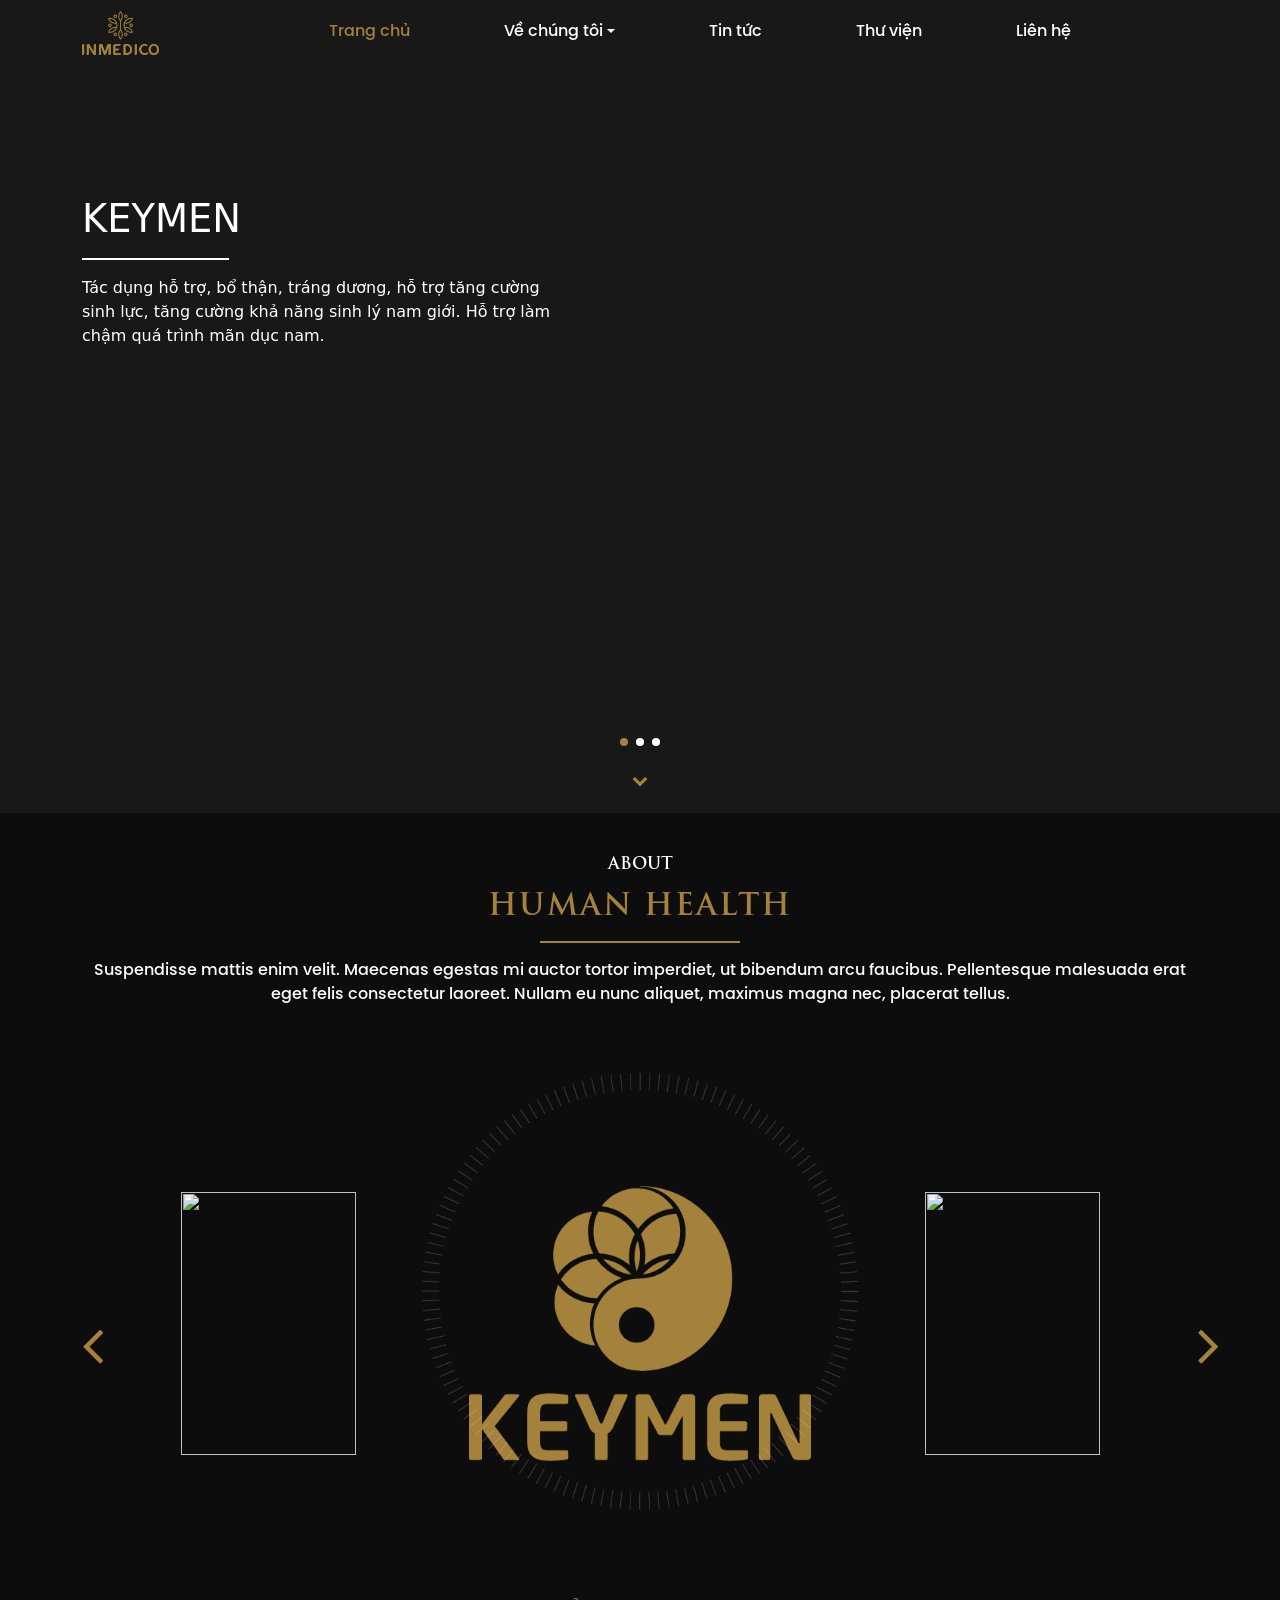
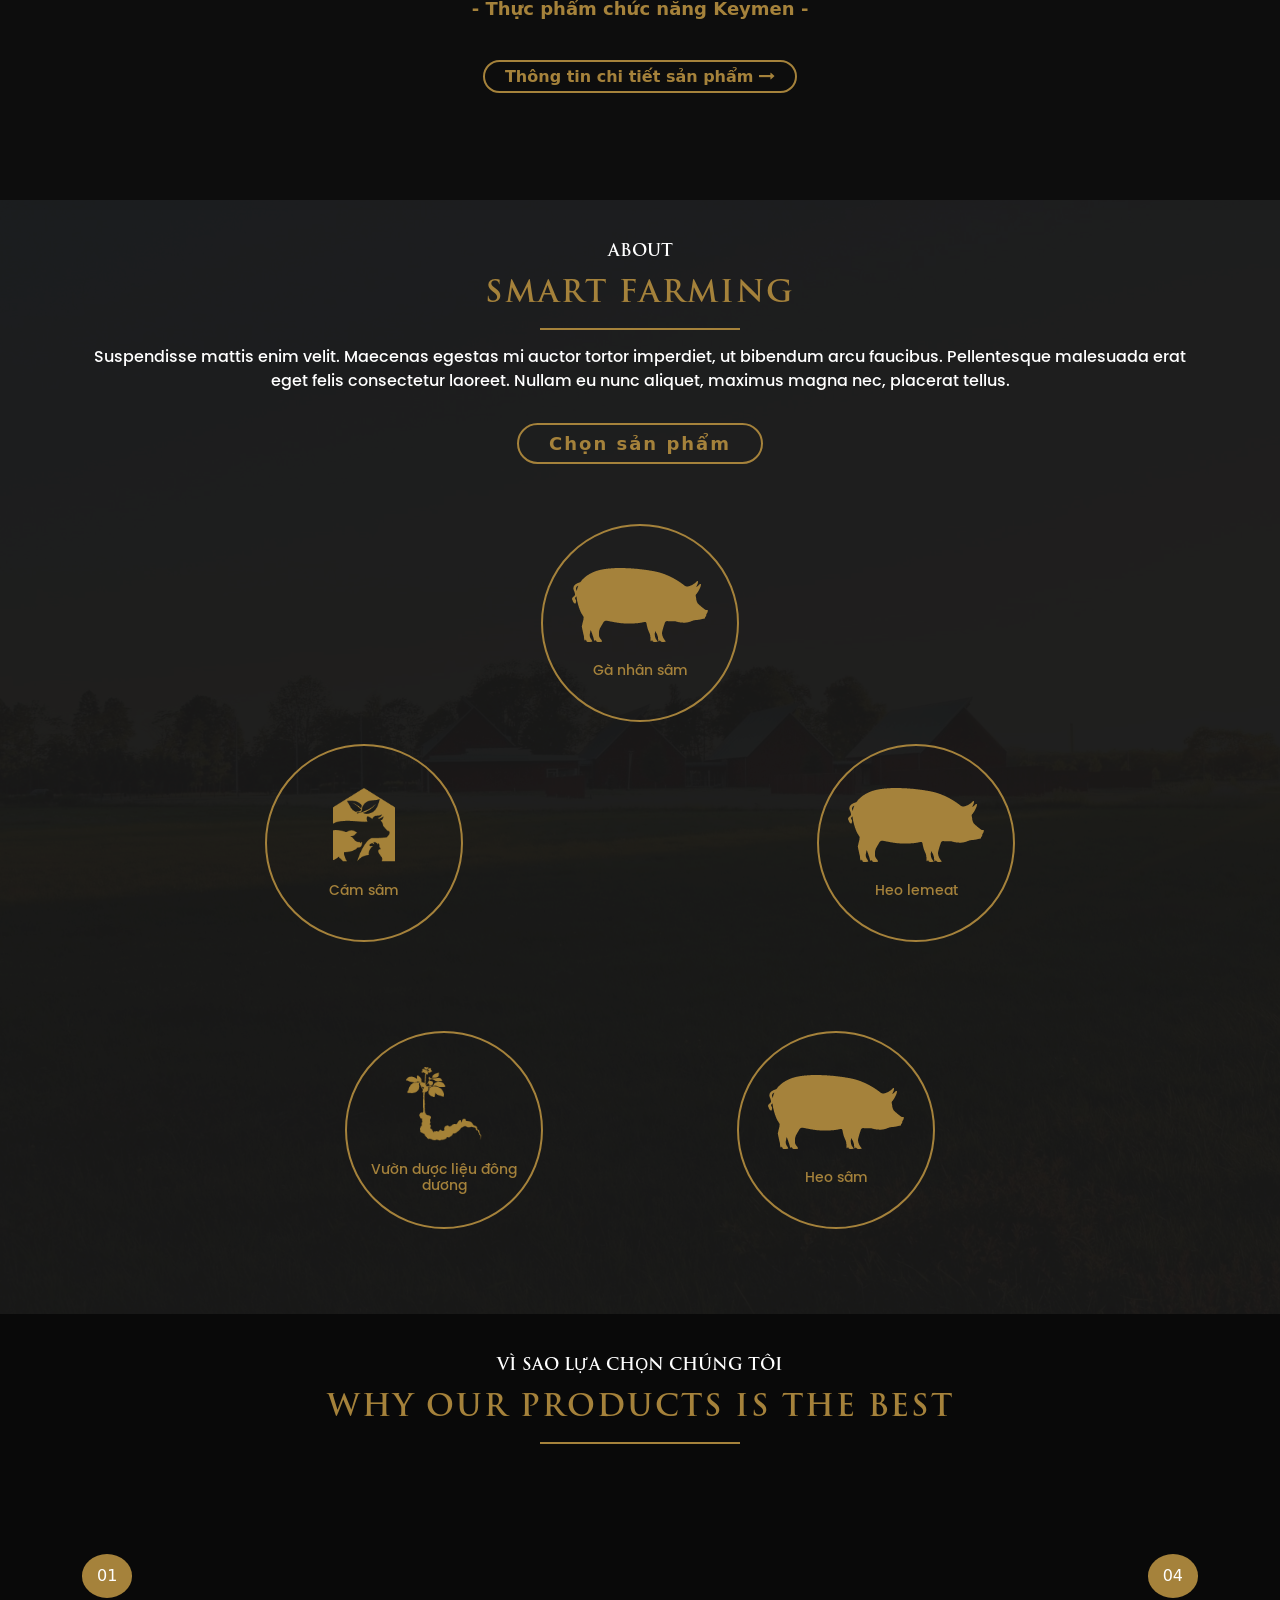
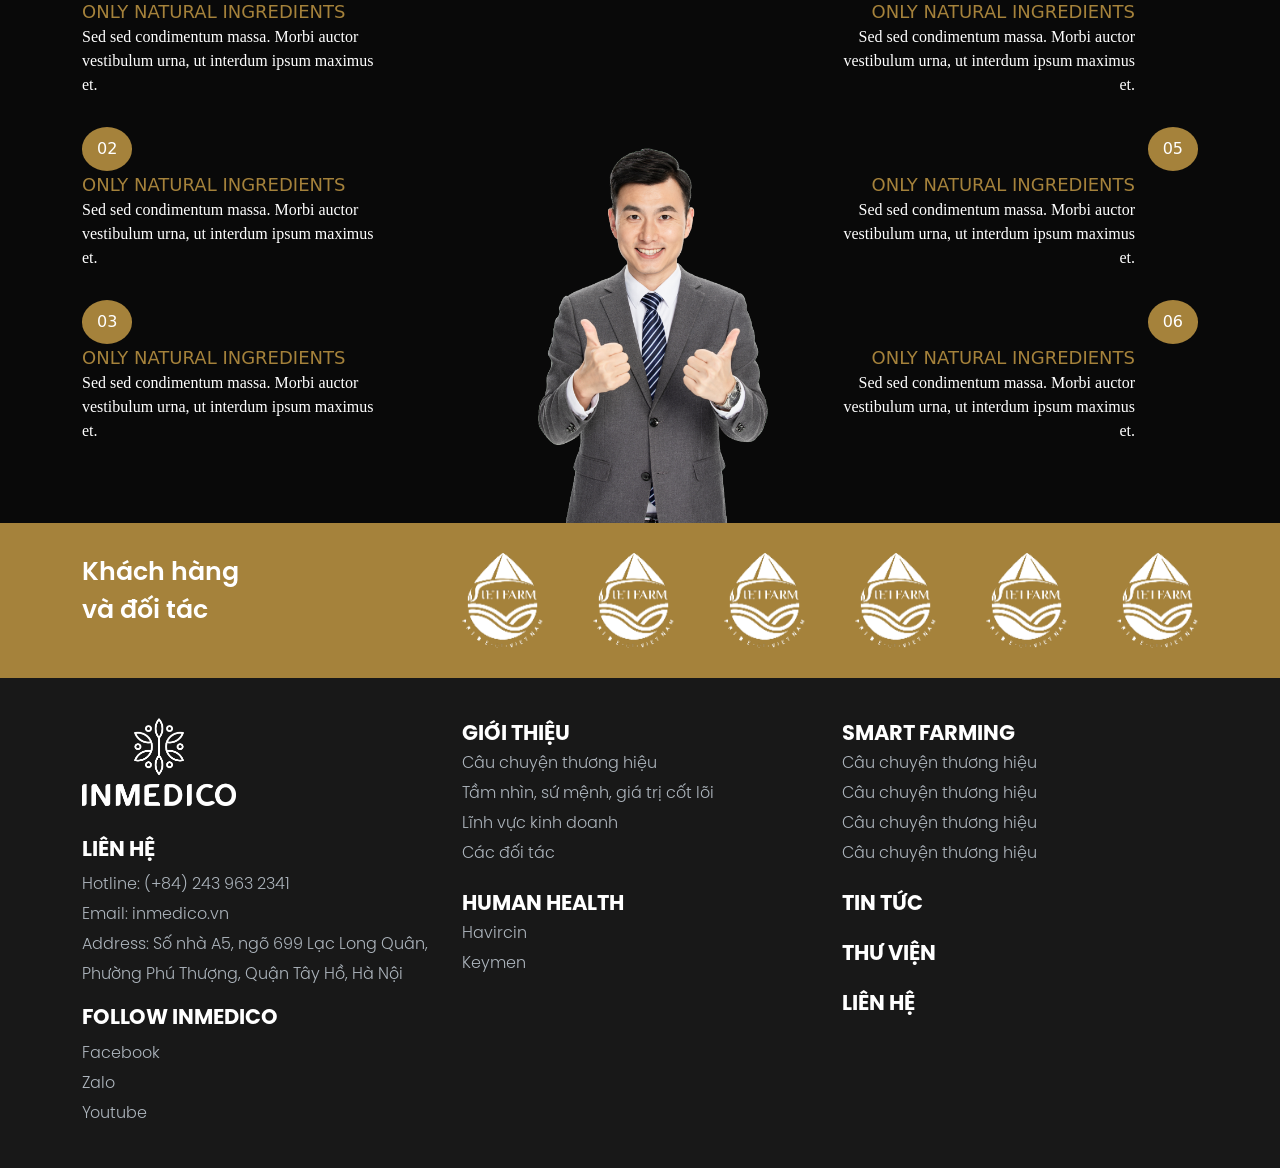
==== commit f91b6d9a: "Add files via upload" ====
--- a/index.html
+++ b/index.html
@@ -9,6 +9,7 @@
 	<link href="css/font-awesome.css" rel="stylesheet" type="text/css" />  
 	<link href="css/swiper-bundle.min.css" rel="stylesheet" type="text/css" />
 	<link href="css/menu-clean.css" rel="stylesheet" type="text/css" />
+	<link href="css/slick.css" rel="stylesheet" type="text/css" />
 	<link href="css/style.css" rel="stylesheet" type="text/css" />
 </head>
 
@@ -31,7 +32,15 @@
 						<div class="col-md-10">
 							<ul id="main-menu" class="sm sm-clean">
 								<li class="current-menu-item"><a href="#!">Trang chủ</a></li>
-								<li><a href="#!">Về chúng tôi</a></li>     
+								<li>
+									<a href="#!">Về chúng tôi</a>
+									<ul>
+										<li><a href="#!">Thương hiệu</a></li>
+										<li><a href="#!">Giá trị cốt lõi</a></li>
+										<li><a href="#!">Lĩnh vực</a></li>
+										<li><a href="#!">Đối tác</a></li>
+									</ul>
+								</li>     
 								<li>
 									<a href="#!">Tin tức</a>
 								</li>
@@ -97,7 +106,7 @@
 		<div class="clear"></div>
 		<!-- End slide-main-h -->
 
-		<section class="slide-health-h">
+		<!-- <section class="slide-health-h">
 			<div class="container">
 				<div class="jumbotron-h">
 					<div class="about">About</div>
@@ -170,8 +179,94 @@
 				</div>
 			</div> 
 		</section>
+		<div class="clear"></div> -->
+		<!-- End slide-health-h-->
+
+		<section class="box-health-h">
+			<div class="container">
+				<div class="jumbotron-h">
+					<div class="about">About</div>
+					<div class="h2">Human HEALTH</div>
+					<hr>
+					<p>Suspendisse mattis enim velit. Maecenas egestas mi auctor tortor imperdiet, ut bibendum arcu faucibus. Pellentesque malesuada erat eget felis consectetur laoreet. Nullam eu nunc aliquet, maximus magna nec, placerat tellus.</p>
+				</div>				
+				<div class="slide-health-h">
+					<div>          
+						<img src="images/logo-Keymen-01.png" />
+						<div class="text-bot-hh">
+							<span class="divi-text-bot-hh">-</span>
+							<span class="p-bot-hh"> Thực phẩm chức năng Keymen </span>
+							<span class="divi-text-bot-hh">-</span>
+						</div>
+						<div class="ttct-sp">
+							<a target="_blank" href="https://shopee.vn/flash_sale?fromItem=1721558698&promotionId=111701217464320">Thông tin chi tiết sản phẩm <i class="fa fa-long-arrow-right"></i></a>	
+						</div>
+					</div>
+					<div>          
+						<img src="images/bg-hh.png" />
+						<div class="text-bot-hh">
+							<span class="divi-text-bot-hh"></span>
+							<span class="p-bot-hh">--- Thực phẩm chức năng Havircin ---</span>
+							<span class="divi-text-bot-hh"></span>
+						</div>
+						<div class="ttct-sp">
+							<a target="_blank" href="https://shopee.vn/flash_sale?fromItem=1721558698&promotionId=111701217464320">Thông tin chi tiết sản phẩm <i class="fa fa-long-arrow-right"></i></a>	
+						</div>
+					</div>					
+					<div>          
+						<img src="images/bg-hh.png" />
+						<div class="text-bot-hh">
+							<span class="divi-text-bot-hh"></span>
+							<span class="p-bot-hh">--- Thực phẩm chức năng Havircin ---</span>
+							<span class="divi-text-bot-hh"></span>
+						</div>
+						<div class="ttct-sp">
+							<a target="_blank" href="https://shopee.vn/flash_sale?fromItem=1721558698&promotionId=111701217464320">Thông tin chi tiết sản phẩm <i class="fa fa-long-arrow-right"></i></a>	
+						</div>
+					</div>
+					<div>          
+						<img src="images/bg-hh.png" />
+						<div class="text-bot-hh">
+							<span class="divi-text-bot-hh"></span>
+							<span class="p-bot-hh">--- Thực phẩm chức năng Keymen ---</span>
+							<span class="divi-text-bot-hh"></span>
+						</div>
+						<div class="ttct-sp">
+							<a target="_blank" href="https://shopee.vn/flash_sale?fromItem=1721558698&promotionId=111701217464320">Thông tin chi tiết sản phẩm <i class="fa fa-long-arrow-right"></i></a>	
+						</div>
+					</div>
+					<div>          
+						<img src="images/bg-hh.png" />
+						<div class="text-bot-hh">
+							<span class="divi-text-bot-hh"></span>
+							<span class="p-bot-hh">--- Thực phẩm chức năng Keymen ---</span>
+							<span class="divi-text-bot-hh"></span>
+						</div>
+						<div class="ttct-sp">
+							<a target="_blank" href="https://shopee.vn/flash_sale?fromItem=1721558698&promotionId=111701217464320">Thông tin chi tiết sản phẩm <i class="fa fa-long-arrow-right"></i></a>	
+						</div>
+					</div>
+					<div>          
+						<img src="images/bg-hh.png" />
+						<div class="text-bot-hh">
+							<span class="divi-text-bot-hh"></span>
+							<span class="p-bot-hh">--- Thực phẩm chức năng Keymen ---</span>
+							<span class="divi-text-bot-hh"></span>
+						</div>
+						<div class="ttct-sp">
+							<a target="_blank" href="https://shopee.vn/flash_sale?fromItem=1721558698&promotionId=111701217464320">Thông tin chi tiết sản phẩm <i class="fa fa-long-arrow-right"></i></a>	
+						</div>
+					</div>
+				</div>
+				<div class="box-bg-hh">
+					<div class="bg-hh">
+						<img src="css/images/product-circle-bg.png">
+					</div>
+				</div>
+			</div> 
+		</section>
 		<div class="clear"></div>
-		<!-- End slide-main-h -->
+		<!-- End slide-health-h-->
 
 		<section class="farming-h">
 			<div class="container">
@@ -393,6 +488,7 @@
 	<script type="text/javascript" src="js/jquery.smartmenus.min.js"></script>
 	<script type="text/javascript" src="js/bootstrap.bundle.min.js"></script>  
 	<script type="text/javascript" src="js/swiper-bundle.min.js"></script>
+	<script type="text/javascript" src="js/slick.min.js"></script>
 	<script type="text/javascript" src="js/main.js"></script>
 </body>
 </html>
--- a/css/style.css
+++ b/css/style.css
@@ -106,17 +106,17 @@
     color: #fff;
 }
 .card img {
-   filter: grayscale(100%);
-   -webkit-filter: grayscale(100%);
-   -moz-filter: grayscale(100%);
-   -ms-filter: grayscale(100%);
-   -o-filter: grayscale(100%);
+ filter: grayscale(100%);
+ -webkit-filter: grayscale(100%);
+ -moz-filter: grayscale(100%);
+ -ms-filter: grayscale(100%);
+ -o-filter: grayscale(100%);
 }
 .card:hover img {
-   filter: unset;
+ filter: unset;
 }
 .card:hover a, .card:hover {
-   background: #A5823B;
+ background: #A5823B;
 }
 .card .card-body {
     border-left: 2px solid #A5823B;
@@ -291,65 +291,97 @@
 }
 /*End slide-main*/
 
-/*Start slide-health-h*/
-.slide-health-h {padding-top: 40px;padding-bottom: 200px;background: #0D0D0D;}
-
-.mySwiper2 img {
-    width: auto;
-    max-width: calc(0.235*100vw);
-    padding-top: calc(0.055*100vw);
-}
-
-.mySwiper2 {
-    margin-top: 40px;
-}
-.mySwiper2 .swiper-wrapper {
-    background: url('images/product-circle-bg.png') no-repeat center / contain;
-}
-.mySwiper2 .swiper-slide {
+/*Start box-health-h*/
+.box-health-h {
+    padding-top: 40px;
+    padding-bottom: 280px;
+    background: #0D0D0D;
+    position: relative;
+    overflow: hidden;
+}
+
+.box-health-h .slick-slide {
+    margin: 15px;
+    position: relative;
+    visibility: hidden;
+}
+
+.box-health-h .slick-slide.slick-active {
+    visibility: visible;
+}
+
+.box-health-h .slick-list {
+    padding: 0 0 !important;
+    overflow: visible;
     text-align: center;
-    height: calc(0.31*100vw);
-}
-
-.mySwiper2 .left-bg {
+}
+
+.box-health-h .slick-track {
+    display: flex;
+    align-items: center;
+}
+
+.box-health-h .slick-slide img {
+    width: 175px;
+    height: 263px;
+    max-width: 100%;
+    max-height: 100%;
+    margin: auto;
+    object-fit: contain;
+    transition: all 1s ease-out; 
+}
+
+.slide-health-h .slick-slide.slick-current img {    
+    max-width: 100%;
+    max-height: 100%;
+    width: 452px;
+    height: 364px;
+    transition: all 1s ease-in; 
+}
+
+.slide-health-h  i.fa.fa-angle-left, i.fa.fa-angle-right {
     position: absolute;
-    top: 12%;
-    left: 10%;
-    width: calc(0.09*100vw);
-}
-
-.mySwiper2 .right-bg {
-    position: absolute;
-    top: 12%;
-    right: 10%;
-    width: calc(0.09*100vw);
-}
-
-@media (max-width: 576px) {
-    .mySwiper2 .left-bg {
-        left: 15%;
-    }
-    .mySwiper2 .right-bg {
-        right: 15%;
-    }
-}
-
-.mySwiper2 .text-bot-hh {
+    top: 48%;
+    color: #A5823B;
+    font-size: 60px;
+}
+
+.slide-health-h  .text-bot-hh {
     color: #A5823B;
     font-weight: bold;
     font-size: 18px;
     position: absolute;
     width: 100%;
-    bottom: -14%;
-}
-
-.mySwiper2 .ttct-sp {
-    position: absolute;
-    bottom: -28%;
+    top: calc(100% + 100px);    
+    visibility: hidden; 
+    opacity: 0; 
+    transition: all 2s; 
+}
+
+.slide-health-h  .ttct-sp {
+    position: absolute;    
+    top: calc(100% + 200px);
     width: 100%;
-}
-
-.mySwiper2 .ttct-sp a {
+    visibility: hidden; 
+    opacity: 0; 
+    transition: all 2s; 
+}
+
+.slide-health-h .slick-current .text-bot-hh {
+    visibility: visible; 
+    opacity: 1; 
+    top: calc(100% + 130px);
+    transition: all 2s; 
+}
+
+.slide-health-h .slick-current .ttct-sp {
+    visibility: visible; 
+    opacity: 1; 
+    top: calc(100% + 200px);
+    transition: all 2s; 
+}
+
+.slide-health-h  .ttct-sp a {
     color: #A5823B;
     font-weight: bold;
     font-size: 16px;
@@ -357,8 +389,133 @@
     border-radius: 20px;
     padding: 5px 20px;
 }
-.mySwiper2 .ttct-sp:hover a {
+
+.slide-health-h .ttct-sp:hover a {
     color: #fff;
+}
+
+.slide-health-h {
+    margin-top: 120px;
+}
+
+.box-health-h .box-bg-hh {
+    display: flex;
+    justify-content: space-around;
+}
+
+.box-health-h .bg-hh {
+    position: absolute;
+    top: 260px;    
+}
+
+.box-health-h .bg-hh img {
+    max-width: calc(0.34*100vw);
+    animation: mymove 36s linear infinite; 
+    -webkit-animation: mymove 36s linear infinite; 
+    -moz-animation: mymove 36s linear infinite; 
+    -ms-animation: mymove 36s linear infinite; 
+    -o-animation: mymove 36s linear infinite; 
+}
+
+
+@media (max-width: 1400px) {
+    .slide-health-h .slick-current .text-bot-hh {
+        top: calc(100% + 90px);
+    }
+    .slide-health-h .slick-current .ttct-sp {
+        top: calc(100% + 160px);
+    }
+}
+
+@media (max-width: 1199px) {
+    .slide-health-h {
+        margin-top: 50px;
+    }
+    .slide-health-h .slick-current .text-bot-hh {
+        top: calc(100% + 60px);
+        font-size: 15px;
+    }
+
+    .slide-health-h .slick-current .ttct-sp {
+        top: calc(100% + 110px);
+    }
+
+    .slide-health-h .slick-current .ttct-sp a {
+        font-size: 14px;
+    }
+}
+
+@media (max-width: 1100px) {
+    .box-health-h {
+        padding-bottom: 160px;
+    }
+
+    .slide-health-h .slick-current .text-bot-hh {
+        top: calc(100% + 30px);
+    }
+
+    .slide-health-h .slick-current .ttct-sp {
+        top: calc(100% + 80px);
+    }
+}
+
+@media (max-width: 991px) {
+    .box-health-h {
+        padding-bottom: 160px;
+    }
+
+    .slide-health-h .slick-current .ttct-sp {
+        top: calc(100% + 80px);
+    }
+
+    .slide-health-h {
+        margin-top: 30px;
+    }
+
+    .box-health-h .slick-slide img {
+        max-width: 125px;
+        max-height: 187px;
+    }
+
+    .slide-health-h .slick-current .text-bot-hh {
+        top: calc(100% + 10px);
+    }
+
+    .box-health-h .pull-right {
+        margin-right: 25px;
+    }
+
+    .slide-health-h .slick-current .ttct-sp a {
+        font-size: 11px;
+    }
+}
+
+@media (max-width: 767px) {
+    .slide-health-h {
+        margin-top: 0px;
+    }
+
+    .box-health-h .bg-hh {
+        top: 200px;
+    }
+
+    .slide-health-h .slick-slide.slick-current img {
+        padding: 0 15px;
+    }
+
+    .box-health-h .bg-hh img {
+        max-width: 100%;
+    }
+
+    .slide-health-h .slick-current .text-bot-hh {
+        top: calc(100% + 30px);
+    }
+}
+
+@media (max-width: 413px) {
+    .box-health-h .bg-hh {
+        top: 310px;
+    }
 }
 /*End slide-health-h*/
 
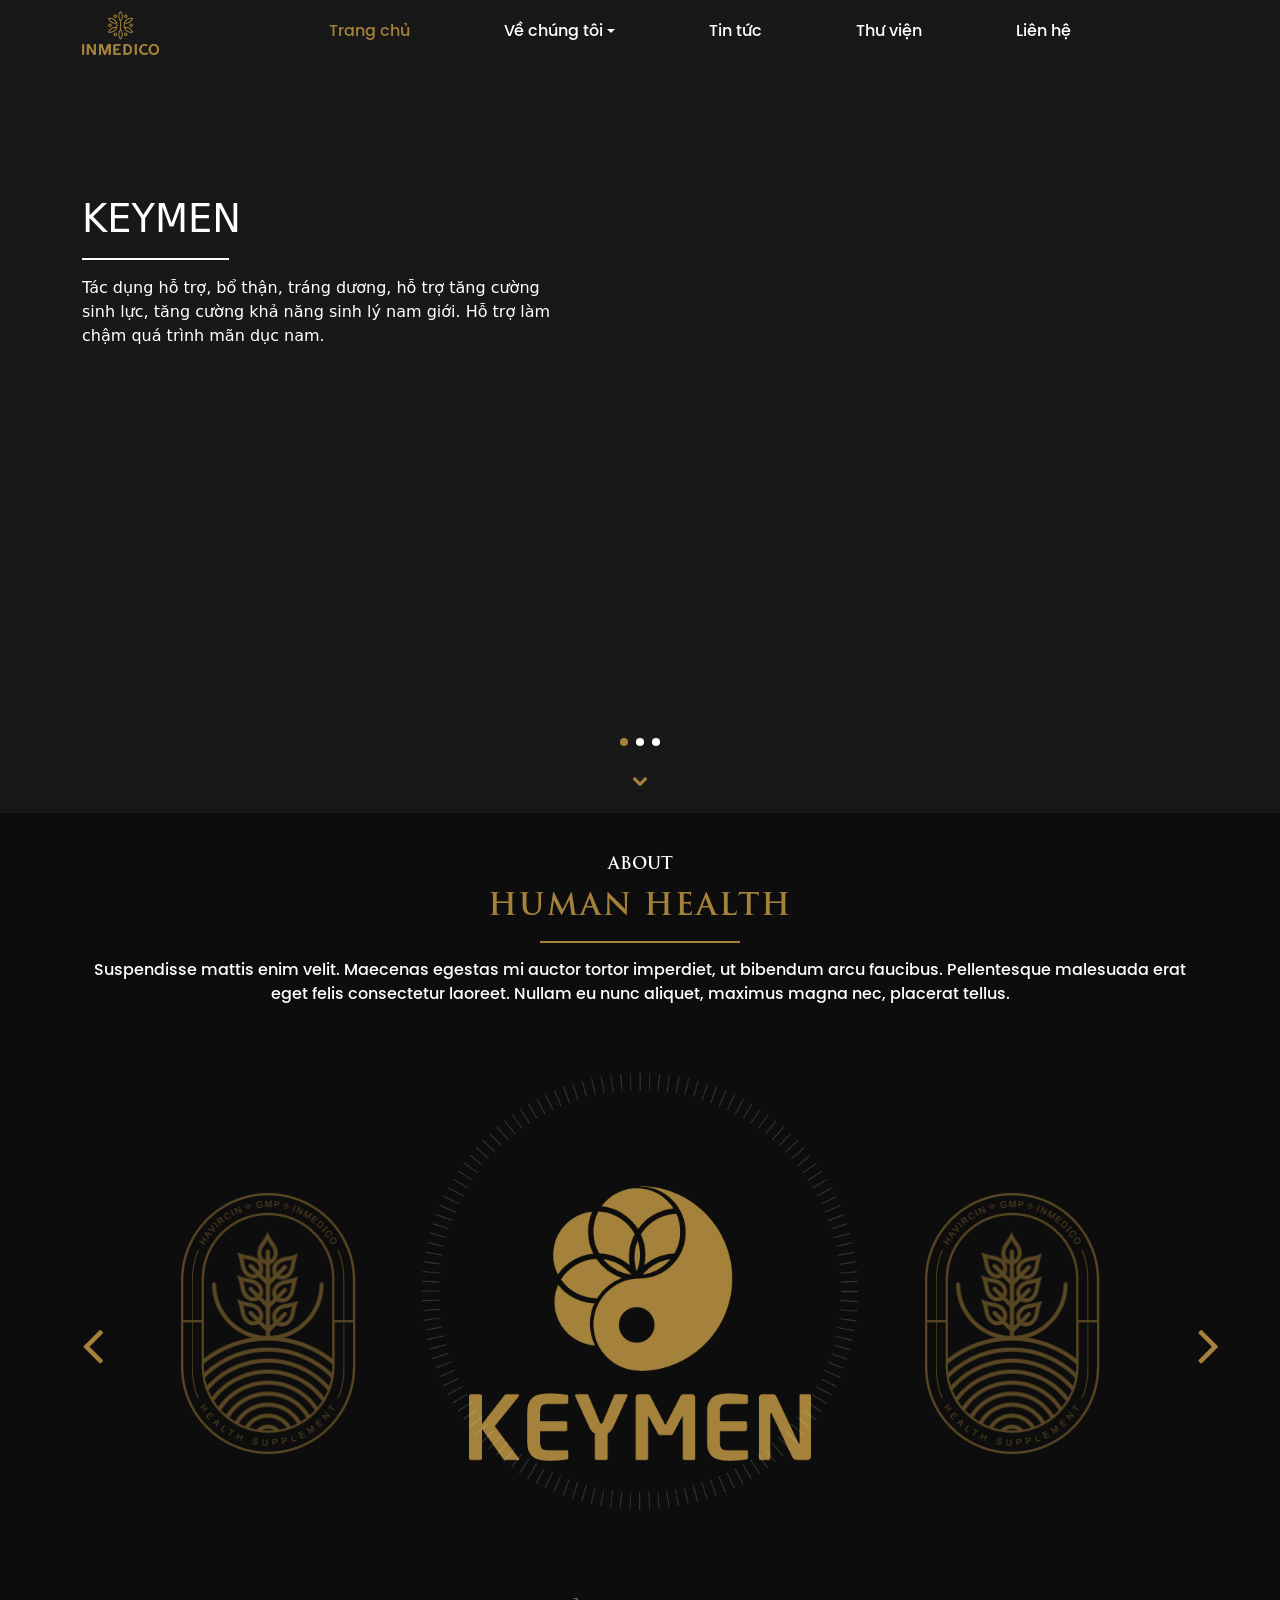
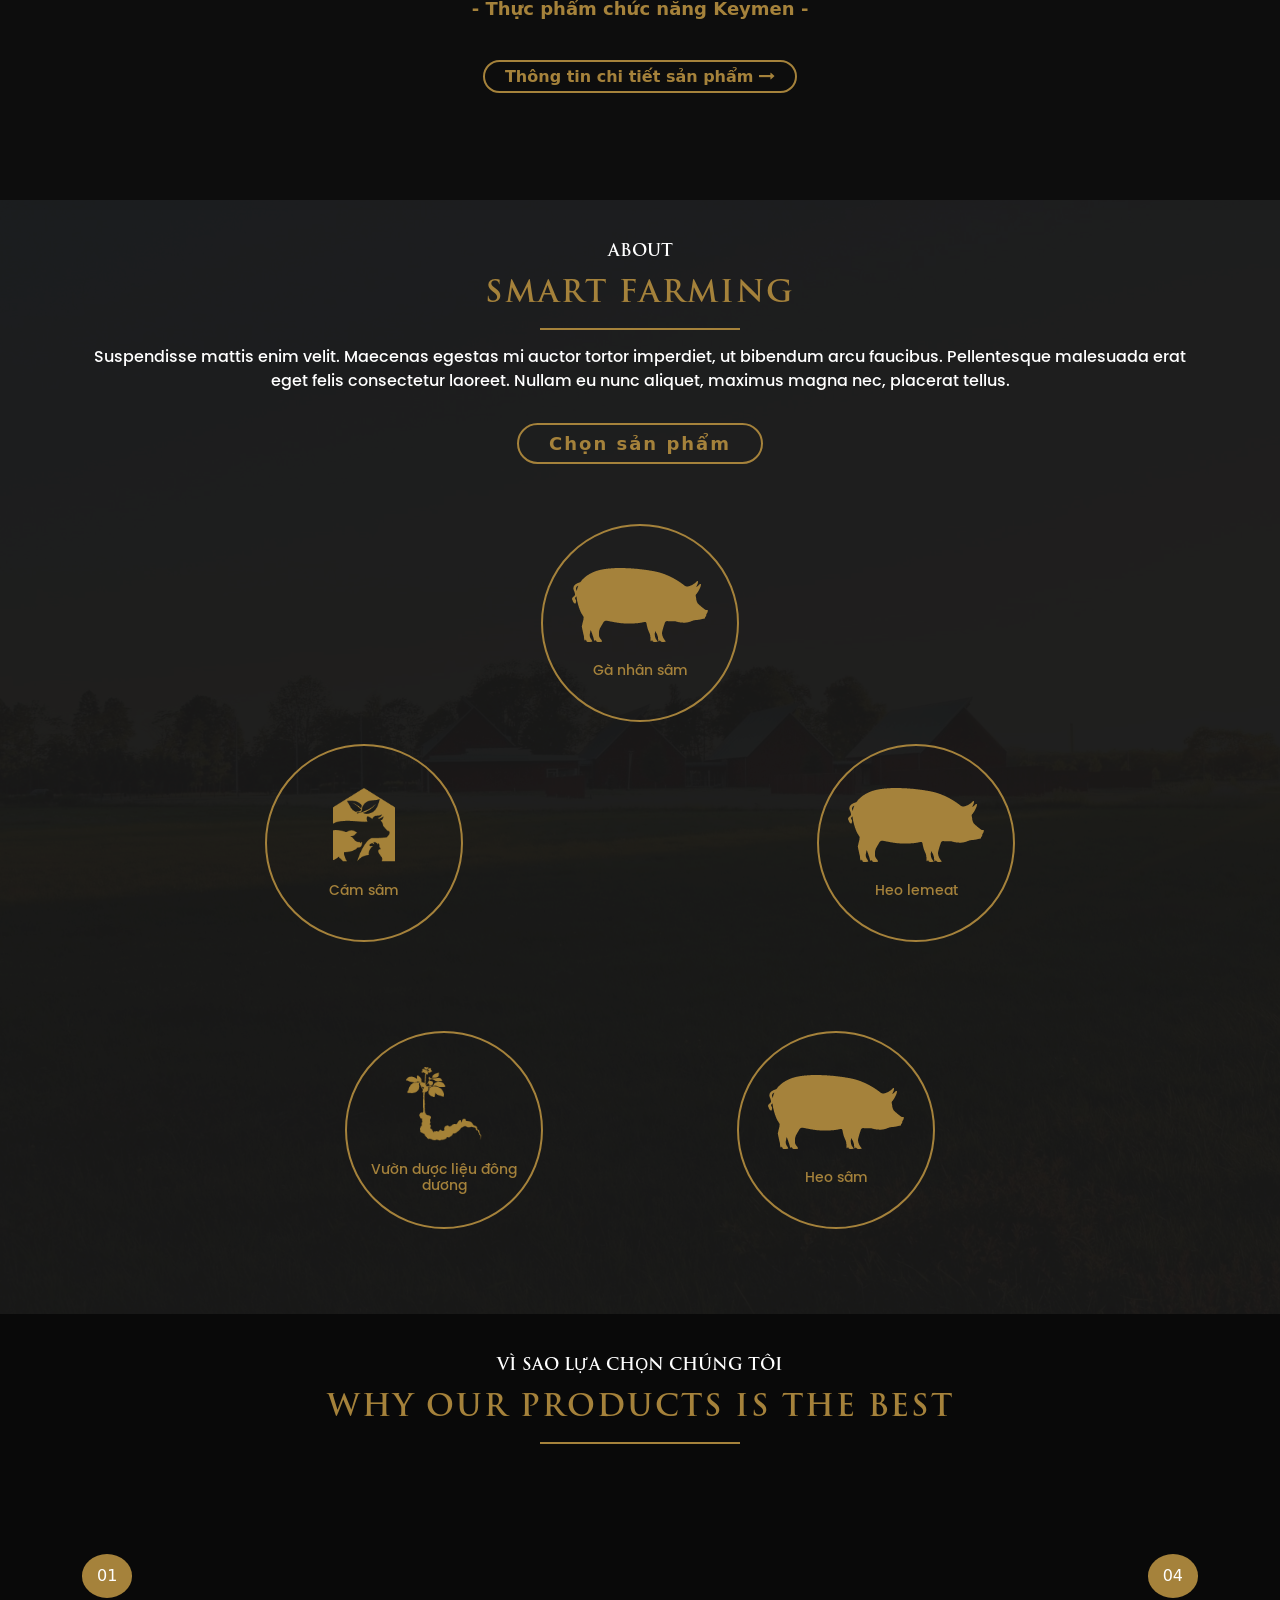
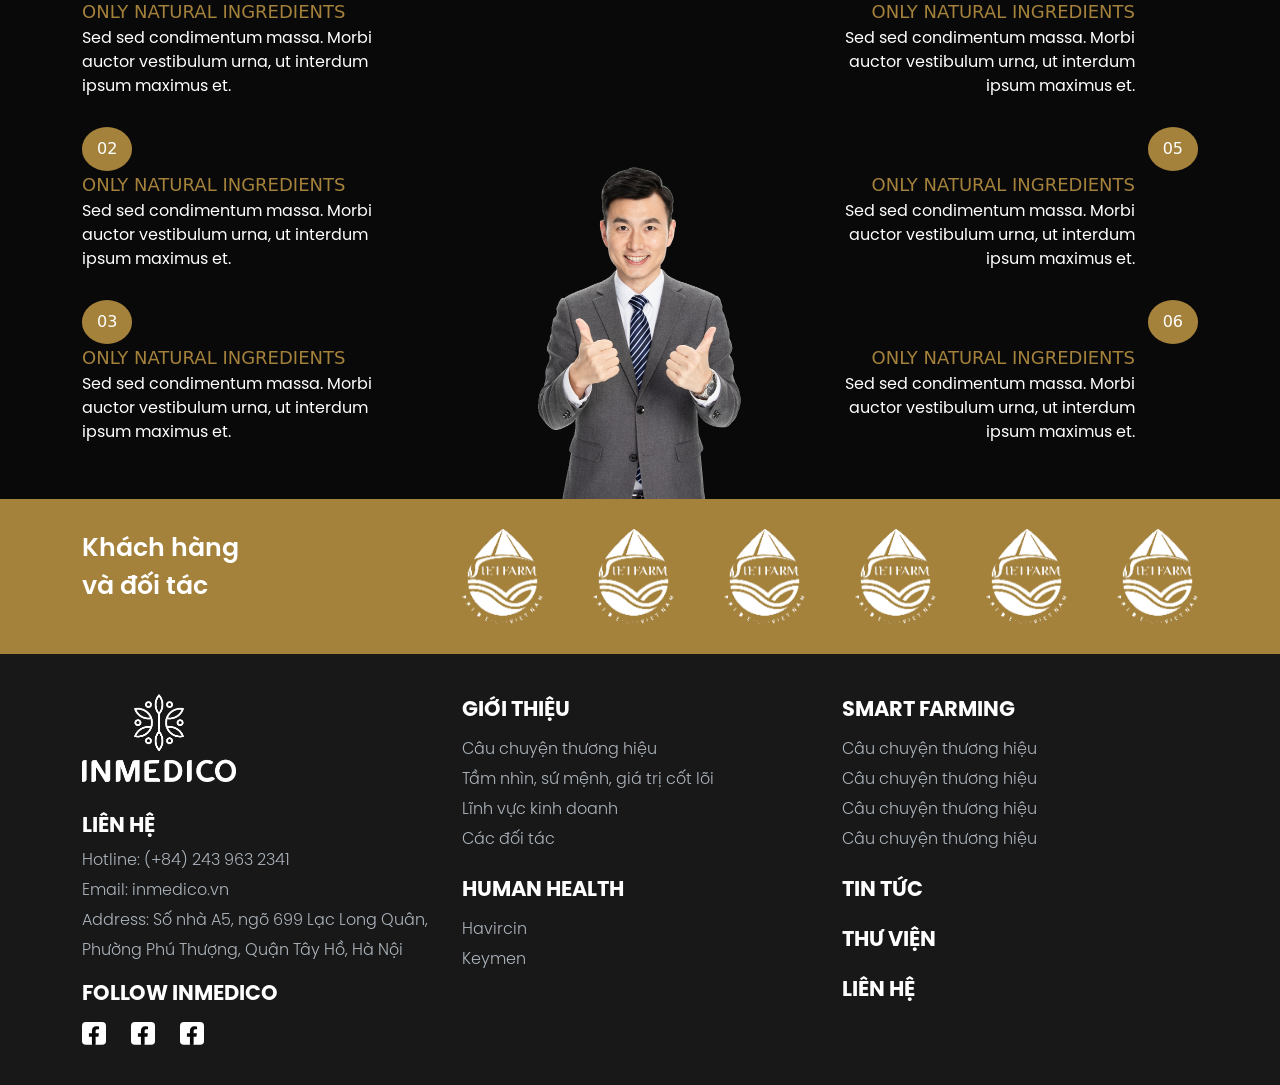
==== commit ef72a79b: "Add files via upload" ====
--- a/index.html
+++ b/index.html
@@ -104,83 +104,7 @@
 			</div>   
 		</section>
 		<div class="clear"></div>
-		<!-- End slide-main-h -->
-
-		<!-- <section class="slide-health-h">
-			<div class="container">
-				<div class="jumbotron-h">
-					<div class="about">About</div>
-					<div class="h2">Human HEALTH</div>
-					<hr>
-					<p>Suspendisse mattis enim velit. Maecenas egestas mi auctor tortor imperdiet, ut bibendum arcu faucibus. Pellentesque malesuada erat eget felis consectetur laoreet. Nullam eu nunc aliquet, maximus magna nec, placerat tellus.</p>
-				</div>
-				<div class="swiper mySwiper2" id="mySwiper2">
-					<div class="swiper-wrapper">
-						<div class="swiper-slide">
-							<img src="images/logo-Keymen-01.png" />
-							<div class="text-bot-hh">
-								<span class="divi-text-bot-hh"></span>
-								<span class="p-bot-hh">--- Thực phẩm chức năng Keymen ---</span>
-								<span class="divi-text-bot-hh"></span>
-							</div>
-							<div class="ttct-sp">
-								<a target="_blank" href="https://shopee.vn/flash_sale?fromItem=1721558698&promotionId=111701217464320">Thông tin chi tiết sản phẩm <i class="fa fa-long-arrow-right"></i></a>	
-							</div>
-						</div>
-						<div class="swiper-slide">
-							<img src="https://swiperjs.com/demos/images/nature-1.jpg" />
-							<div class="text-bot-hh">
-								<span class="divi-text-bot-hh"></span>
-								<span class="p-bot-hh">--- Thực phẩm chức năng Thiên nhiên ---</span>
-								<span class="divi-text-bot-hh"></span>
-							</div>
-							<div class="ttct-sp">
-								<a target="_blank" href="https://shopee.vn/flash_sale?categoryId=61&fromItem=1721558698&promotionId=111701217464320">Thông tin chi tiết sản phẩm <i class="fa fa-long-arrow-right"></i></a>	
-							</div>
-						</div>
-						<div class="swiper-slide">
-							<img src="https://swiperjs.com/demos/images/nature-2.jpg" />
-							<div class="text-bot-hh">
-								<span class="divi-text-bot-hh"></span>
-								<span class="p-bot-hh">--- Thực phẩm giảm stress ---</span>
-								<span class="divi-text-bot-hh"></span>
-							</div>
-							<div class="ttct-sp">
-								<a target="_blank" href="https://shopee.vn/flash_sale?fromItem=1721558698&promotionId=111701217464320">Thông tin chi tiết sản phẩm <i class="fa fa-long-arrow-right"></i></a>	
-							</div>
-						</div>
-						<div class="swiper-slide">
-							<img src="https://swiperjs.com/demos/images/nature-3.jpg" />
-							<div class="text-bot-hh">
-								<span class="divi-text-bot-hh"></span>
-								<span class="p-bot-hh">--- Thực phẩm chức năng Keymen ---</span>
-								<span class="divi-text-bot-hh"></span>
-							</div>
-							<div class="ttct-sp">
-								<a target="_blank" href="https://shopee.vn/flash_sale?fromItem=1721558698&promotionId=111701217464320">Thông tin chi tiết sản phẩm <i class="fa fa-long-arrow-right"></i></a>	
-							</div>
-						</div>
-						<div class="swiper-slide">
-							<img src="https://swiperjs.com/demos/images/nature-4.jpg" />
-							<div class="text-bot-hh">
-								<span class="divi-text-bot-hh"></span>
-								<span class="p-bot-hh">--- Thực phẩm chức năng Keymen ---</span>
-								<span class="divi-text-bot-hh"></span>
-							</div>
-							<div class="ttct-sp">
-								<a target="_blank" href="https://shopee.vn/flash_sale?fromItem=1721558698&promotionId=111701217464320">Thông tin chi tiết sản phẩm <i class="fa fa-long-arrow-right"></i></a>	
-							</div>
-						</div>
-					</div>
-					<img class="left-bg" src="css/images/bg-hh.png" />
-					<img class="right-bg" src="css/images/bg-hh.png" />
-					<div class="swiper-button-next"></div>
-					<div class="swiper-button-prev"></div>
-				</div>
-			</div> 
-		</section>
-		<div class="clear"></div> -->
-		<!-- End slide-health-h-->
+		<!-- End slide-main-h -->		
 
 		<section class="box-health-h">
 			<div class="container">
@@ -279,7 +203,7 @@
 				<div class="btn-chosen-products">Chọn sản phẩm</div>
 				<div class="box-card">	
 					<div class="box-item">			
-						<div class="item item-1">
+						<div class="item">
 							<a href="#!">
 								<figure>
 									<img src="images/nuoi-heo.png">
@@ -287,7 +211,7 @@
 								<p>Gà nhân sâm</p>
 							</a>
 						</div>
-						<div class="item item-2">
+						<div class="item">
 							<a href="#!">
 								<figure>
 									<img src="images/nuoi-heo.png">
@@ -295,7 +219,7 @@
 								<p>Heo lemeat</p>
 							</a>
 						</div>
-						<div class="item item-3">
+						<div class="item">
 							<a href="#!">
 								<figure>
 									<img src="images/nuoi-heo.png">
@@ -303,7 +227,7 @@
 								<p>Heo sâm</p>
 							</a>
 						</div>
-						<div class="item item-4">
+						<div class="item">
 							<a href="#!">
 								<figure>
 									<img src="images/vuon-duoc-lieu.png">
@@ -311,7 +235,7 @@
 								<p>Vườn dược liệu đông dương</p>
 							</a>
 						</div>
-						<div class="item item-5">
+						<div class="item">
 							<a href="#!">
 								<figure>
 									<img src="images/cay-sam.png">
@@ -327,66 +251,58 @@
 		<!-- End farming-h -->
 
 		<section class="why-choosen">
-			<div class="jumbotron-h">
-				<div class="about">Vì sao lựa chọn chúng tôi</div>
-				<div class="h2">WHY OUR PRODUCTS IS THE BEST</div>
-				<hr>
-				<div class="box-content">
-					<div class="bg-why"></div>
-					<div class="container">
-						<div class="row">
-							<div class="col-md-6 col-xl-4">
-								<ul class="text-left">
-									<li>
-										<div class="why-stt">01</div>
-										<div class="content">
-											<div class="why-tit">Only natural ingredients</div>
-											<div class="why-ct">Sed sed condimentum massa. Morbi auctor vestibulum urna, ut interdum ipsum maximus et.</div>
-										</div>
-									</li>
-									<li>
-										<div class="why-stt">02</div>
-										<div class="content">
-											<div class="why-tit">Only natural ingredients</div>
-											<div class="why-ct">Sed sed condimentum massa. Morbi auctor vestibulum urna, ut interdum ipsum maximus et.</div>
-										</div>
-									</li>
-									<li>
-										<div class="why-stt">03</div>
-										<div class="content">
-											<div class="why-tit">Only natural ingredients</div>
-											<div class="why-ct">Sed sed condimentum massa. Morbi auctor vestibulum urna, ut interdum ipsum maximus et.</div>
-										</div>
-									</li>
-								</ul>
-							</div>
-							<!-- <div class="col-xl-4"></div> -->
-							<div class="col-md-6 offset-xl-4 col-xl-4">
-								<ul class="text-right">
-									<li>
-										<div class="why-stt">04</div>
-										<div class="content">
-											<div class="why-tit">Only natural ingredients</div>
-											<div class="why-ct">Sed sed condimentum massa. Morbi auctor vestibulum urna, ut interdum ipsum maximus et.</div>
-										</div>
-									</li>
-									<li>
-										<div class="why-stt">05</div>
-										<div class="content">
-											<div class="why-tit">Only natural ingredients</div>
-											<div class="why-ct">Sed sed condimentum massa. Morbi auctor vestibulum urna, ut interdum ipsum maximus et.</div>
-										</div>
-									</li>
-									<li>
-										<div class="why-stt">06</div>
-										<div class="content">
-											<div class="why-tit">Only natural ingredients</div>
-											<div class="why-ct">Sed sed condimentum massa. Morbi auctor vestibulum urna, ut interdum ipsum maximus et.</div>
-										</div>
-									</li>
-								</ul>
-							</div>
-						</div>
+			<div class="container">
+				<div class="jumbotron-h">
+					<div class="about">Vì sao lựa chọn chúng tôi</div>
+					<div class="h2">WHY OUR PRODUCTS IS THE BEST</div>
+					<hr>
+					<div class="box-content">
+						<div class="bg-why"></div>
+						<ul>
+							<li>
+								<div class="why-stt">01</div>
+								<div class="content">
+									<div class="why-tit">Only natural ingredients</div>
+									<div class="why-ct">Sed sed condimentum massa. Morbi auctor vestibulum urna, ut interdum ipsum maximus et.</div>
+								</div>
+							</li>
+							<li>
+								<div class="why-stt">04</div>
+								<div class="content">
+									<div class="why-tit">Only natural ingredients</div>
+									<div class="why-ct">Sed sed condimentum massa. Morbi auctor vestibulum urna, ut interdum ipsum maximus et.</div>
+								</div>
+							</li>
+							<li>
+								<div class="why-stt">02</div>
+								<div class="content">
+									<div class="why-tit">Only natural ingredients</div>
+									<div class="why-ct">Sed sed condimentum massa. Morbi auctor vestibulum urna, ut interdum ipsum maximus et.</div>
+								</div>
+							</li>
+							<li>
+								<div class="why-stt">05</div>
+								<div class="content">
+									<div class="why-tit">Only natural ingredients</div>
+									<div class="why-ct">Sed sed condimentum massa. Morbi auctor vestibulum urna, ut interdum ipsum maximus et.</div>
+								</div>
+							</li>
+							<li>
+								<div class="why-stt">03</div>
+								<div class="content">
+									<div class="why-tit">Only natural ingredients</div>
+									<div class="why-ct">Sed sed condimentum massa. Morbi auctor vestibulum urna, ut interdum ipsum maximus et.</div>
+								</div>
+							</li>
+							<li>
+								<div class="why-stt">06</div>
+								<div class="content">
+									<div class="why-tit">Only natural ingredients</div>
+									<div class="why-ct">Sed sed condimentum massa. Morbi auctor vestibulum urna, ut interdum ipsum maximus et.</div>
+								</div>
+							</li>
+						</ul>
+
 					</div>
 				</div>
 			</div>
@@ -433,9 +349,11 @@
 						<p>Email: inmedico.vn</p>
 						<p>Address: Số nhà A5, ngõ 699 Lạc Long Quân, Phường Phú Thượng, Quận Tây Hồ, Hà Nội</p>
 						<div class="h2">FOLLOW INMEDICO</div>
-						<p>Facebook</p>
-						<p>Zalo</p>
-						<p>Youtube</p>
+						<div class="share-news-d">
+							<span><a href="#!"><img src="images/facebook.svg"></a></span>
+							<span><a href="#!"><img src="images/facebook.svg"></a></span>
+							<span><a href="#!"><img src="images/facebook.svg"></a></span>
+						</div>
 					</div>
 				</div>
 				<div class="col-md-4 col-sm-6">
--- a/css/style.css
+++ b/css/style.css
@@ -2,15 +2,20 @@
 
 img {
   width: 100%;
+  height: 100%;
 }
 
 a {
     text-decoration: none;
 }
 
+html {
+    /*overflow-x: hidden;*/
+}
+
 body {
     background: #181818;
-    overflow-x: hidden;
+    /*overflow-x: hidden;*/
     color: #fff;
 }
 
@@ -30,7 +35,7 @@
 
 @font-face { 
   font-family: SVN-Poppins-Regular; 
-  src: url(fonts/PSVN-Poppins-Regular.otf); 
+  src: url(fonts/SVN-Poppins-Regular.otf); 
 }
 
 @font-face { 
@@ -65,7 +70,7 @@
 
 
 .jumbotron-h {color: #fff;text-align: center;}
-.jumbotron-h .about {
+.jumbotron-h .about, .jumbotron-h .about p {
     text-transform: uppercase;
     font-family: TrajanPro-Bold;
     margin-bottom: 12px;
@@ -106,17 +111,17 @@
     color: #fff;
 }
 .card img {
- filter: grayscale(100%);
- -webkit-filter: grayscale(100%);
- -moz-filter: grayscale(100%);
- -ms-filter: grayscale(100%);
- -o-filter: grayscale(100%);
+   filter: grayscale(100%);
+   -webkit-filter: grayscale(100%);
+   -moz-filter: grayscale(100%);
+   -ms-filter: grayscale(100%);
+   -o-filter: grayscale(100%);
 }
 .card:hover img {
- filter: unset;
+   filter: unset;
 }
 .card:hover a, .card:hover {
- background: #A5823B;
+   background: #A5823B;
 }
 .card .card-body {
     border-left: 2px solid #A5823B;
@@ -588,26 +593,26 @@
     color: #A5823B;
 }
 
-.farming-h .box-card .item-1 {
+.farming-h .box-card .item:nth-child(1) {
     left: calc(50% - 99px);
 }
 
-.farming-h .box-card .item-2 {
+.farming-h .box-card .item:nth-child(2) {
     top: 220px;
     right: 0px;
 }
 
-.farming-h .box-card .item-3 {
+.farming-h .box-card .item:nth-child(3) {
     bottom: 45px;
     right: 80px;
 }
 
-.farming-h .box-card .item-4 {
+.farming-h .box-card .item:nth-child(4) {
     bottom: 45px;
     left: 80px;
 }
 
-.farming-h .box-card .item-5 {
+.farming-h .box-card .item:nth-child(5) {
     top: 220px;
     left: 0px;
 }
@@ -636,24 +641,24 @@
         height: 54px;
     }
 
-    .farming-h .box-card .item-1 {
+    .farming-h .box-card .item:nth-child(1) {
         left: calc(50% - 75px);
     }
 
-    .farming-h .box-card .item-2 {
+    .farming-h .box-card .item:nth-child(2) {
         top: 165px;
     }
 
-    .farming-h .box-card .item-5 {
+    .farming-h .box-card .item:nth-child(5) {
         top: 165px;
     }
 
-    .farming-h .box-card .item-3 {
+    .farming-h .box-card .item:nth-child(3) {
         bottom: 0px;
         right: 40px;
     }
 
-    .farming-h .box-card .item-4 {
+    .farming-h .box-card .item:nth-child(4) {
         bottom: 0px;
         left: 40px;
     }
@@ -676,7 +681,7 @@
         display: none;
     }
 
-    .farming-h .box-card .item-1 {
+    .farming-h .box-card .item:nth-child(1) {
         left: calc(50% - 60px);
     }
 
@@ -685,25 +690,25 @@
         height: 100vw;
     }
 
-    .farming-h .box-card .item-2 {
+    .farming-h .box-card .item:nth-child(2) {
         top: 145px;
     }
 
-    .farming-h .box-card .item-5 {
+    .farming-h .box-card .item:nth-child(5) {
         top: 145px;
     }
 }
 
 @media (max-width: 393px) {
-    .farming-h .box-card .item-2 {
+    .farming-h .box-card .item:nth-child(2) {
         top: 130px;
     }
 
-    .farming-h .box-card .item-3 {
+    .farming-h .box-card .item:nth-child(3) {
         /* top: 135px; */
     }
 
-    .farming-h .box-card .item-5 {
+    .farming-h .box-card .item:nth-child(5) {
         top: 130px;
     }
 }
@@ -714,9 +719,13 @@
 .why-choosen ul {
     list-style: none;
     padding-left: 0;
-}
-
-.why-ct {
+    display: grid;
+    grid-template-columns: auto auto;
+    gap: 40px;
+    grid-column-gap: 400px;
+}
+
+.why-ct, .why-ct p {
     font-family: SVN-Poppins-Regular;
     font-size: 16px;
 }
@@ -743,22 +752,30 @@
     font-size: 18px;
     text-transform: uppercase;
 }
-.why-choosen ul li {
-    margin-bottom: 40px;
+
+.why-choosen ul li:nth-child(2n+1) {
+    text-align: left;
+}
+
+.why-choosen ul li:nth-child(2n+2) {
+    text-align: right;
+}
+
+.why-choosen ul li:nth-child(2n+1) .why-stt {
     float: left;
-}
+    margin-right: 15px;
+}
+
+.why-choosen ul li:nth-child(2n+2) .why-stt {
+    float: right;
+    margin-left: 15px;
+}
+
 .why-choosen ul li .content {
     float: left;
     width: calc(100% - 63px);
 }
-.why-choosen .text-left .why-stt {
-    float: left;
-    margin-right: 15px;
-}
-.why-choosen .text-right .why-stt {
-    float: right;
-    margin-left: 15px;
-}
+
 .box-content {
     margin-top: 120px;
 }
@@ -767,8 +784,8 @@
     background: url(images/bg-why.png) no-repeat center / contain;
     bottom: 0;
     left: 42%;
-    width: calc(0.18*100vw);
-    height: calc(0.293*100vw);
+    width: calc(0.16*100vw);
+    height: calc(0.26*100vw);
 }
 
 @media (max-width: 1199px) {
@@ -777,6 +794,9 @@
     }
     .box-content {
         margin-top: 60px;
+    }
+    .why-choosen ul {
+        grid-column-gap: 40px;
     }
 }
 /*End why choosen*/
@@ -864,6 +884,19 @@
     font-size: 21px;
     font-family: SVN-Poppins-Bold;
 }
+
+footer .share-news-d {
+    margin-top: 15px;
+}
+
+footer .share-news-d span {
+    margin-right: 20px;
+}
+
+footer .menu-footer li ul {
+    margin-top: 10px;
+}
+
 @media (max-width: 767px) {    
     .brand-bot img {
         max-width: 100px;
@@ -888,17 +921,36 @@
 }
 
 .title-category {
-    height: 321px;
-    position: relative;
-    background: url('images/microbiomebanner1.png') no-repeat right, url('images/Mask-Group-40.png') no-repeat left;
-}
+    /*background: url('images/bg-tin-tuc.png') no-repeat right, url('images/Mask-Group-40.png') no-repeat left;*/
+}
+
 .title-category h2 {
     color: #A5823B;
     text-transform: uppercase;
+    letter-spacing: 2px;
     position: absolute;
-    top: 40%;
-    letter-spacing: 2px;
-    text-shadow: -1px 0 black, 0 1px black, 1px 0 black, 0 -1px black;
+    margin-top: calc(0.04*100vw);
+}
+
+.title-category .img-title {
+    width: 50%;
+    float: right;
+}
+
+@media (max-width: 1399px) {
+    .title-category {
+        border-top: 1px solid #555555;
+    }
+}
+
+@media (max-width: 767px) {
+    .title-category .img-title {
+        display: none;
+    }
+
+    .title-category {
+        height: 65px;
+    }
 }
 .product-c {
     color: #fff;
@@ -1005,6 +1057,9 @@
     margin: 0 5px;
     color: #A5823B;
 }
+.ptr-category .prev.page-numbers, .ptr-category .next.page-numbers {
+    border-radius: 20px;
+}
 .ptr-category .pagination .page-numbers:hover, .ptr-category .pagination .page-numbers.current {
     color: #fff;
     background: #A5823B;
@@ -1035,6 +1090,10 @@
     display: grid;
     grid-template-columns: auto auto auto auto auto auto;
     gap: 30px;
+}
+
+.content-news-d {
+    margin-top: 20px;
 }
 
 .media-c {
@@ -1167,10 +1226,138 @@
     max-width: 24px;
 }
 
+/*comment*/
 .news-comment {
     padding: 40px 0;
     background: #090909;
 }
+
+.box-comment {
+    padding: 20px;
+    border-radius: 10px;
+    border: 1px solid #707070;
+}
+
+.box-comment .title-reply img {
+    max-width: 48px;
+    margin-right: 15px;
+}
+
+.box-comment .title-reply {
+    font-size: 20px;
+    font-weight: bold;
+    margin-bottom: 20px;
+}
+
+.comment-form-comment label {
+    display: block;
+}
+
+.comment-form-comment label textarea#comment {
+    width: 100%;
+    border: 2px solid #A5823B;
+    border-radius: 10px;
+    padding: 10px;
+    background: #000;
+}
+
+.bot-comment {
+    display: flex;
+    gap: 20px;
+    justify-content: space-between;
+}
+
+.bot-comment input[type="submit"] {
+    padding: 0px 15px;
+    border-radius: 10px;
+    background: transparent;
+    color: #A5823B;
+    border: 2px solid;
+}
+
+.bot-comment input[type="submit"]:hover {
+    color: #fff;
+    background: #A5823B;
+    border: 2px solid #A5823B;
+}
+
+.comment-author img.avatar {
+    max-width: 52px;
+    margin-right: 15px;
+    border-radius: 50%;
+}
+
+.comment-author cite.fn a {
+    color: #fff;
+}
+
+.comment-author {
+    float: left;
+    display: flex;
+    margin-right: 20px;
+    align-items: center;
+}
+
+.comment-author span.says {
+    display: none;
+}
+
+.comment-meta.commentmetadata {
+    float: left;
+    margin-top: 10px;
+}
+
+.comment-body p {
+    float: left;
+    margin-top: 15px;
+    margin-bottom: 10px;
+    width: 100%;
+}
+
+.box-comment .comment-body .reply {
+    float: left;
+}
+
+.box-comment li.comment {
+    float: left;
+    clear: both;
+    padding-bottom: 30px;
+    margin-bottom: 30px;
+    width: 100%;
+    border-bottom: 1px solid #707070;
+}
+
+.box-comment li.comment:last-child {
+    border: none;
+    margin-bottom: 0;
+}
+
+.box-comment ul {
+    list-style: none;
+    padding-left: 0;
+    margin-top: 40px;
+}
+
+.comment-author cite.fn {
+    min-width: max-content;
+}
+
+.comment-meta.commentmetadata a {
+    color: #fff;
+}
+
+.comment-meta.commentmetadata .comment-edit-link {
+    display: none;
+}
+
+.comment-reply-link {
+    color: #fff;
+}
+
+.comment-reply-link:hover {
+    color: #A5823B;
+}
+/*end comment*/
 
 .news-other {
     padding: 40px 0;
@@ -1201,8 +1388,24 @@
     position: absolute;
     left: 50px;
 }
-.news-other .swiper-button-next:after {
+.news-other .swiper-button-next:after, .news-other .swiper-button-prev:after {
     content: none;
 }
 
+.news-other .swiper-button-next, .news-other .swiper-button-prev {
+    color: #A5823B;
+    font-size: 32px;
+}
+
+.news-other .swiper-button-next.swiper-button-disabled, .news-other .swiper-button-prev.swiper-button-disabled {
+    color: #fff;
+    opacity: 1;
+}
+
+@media (max-width: 1199px) {
+    .news-other .swiper-button-next, .news-other .swiper-button-prev {
+        display: none;
+    }
+}
+
 /*end detail news*/
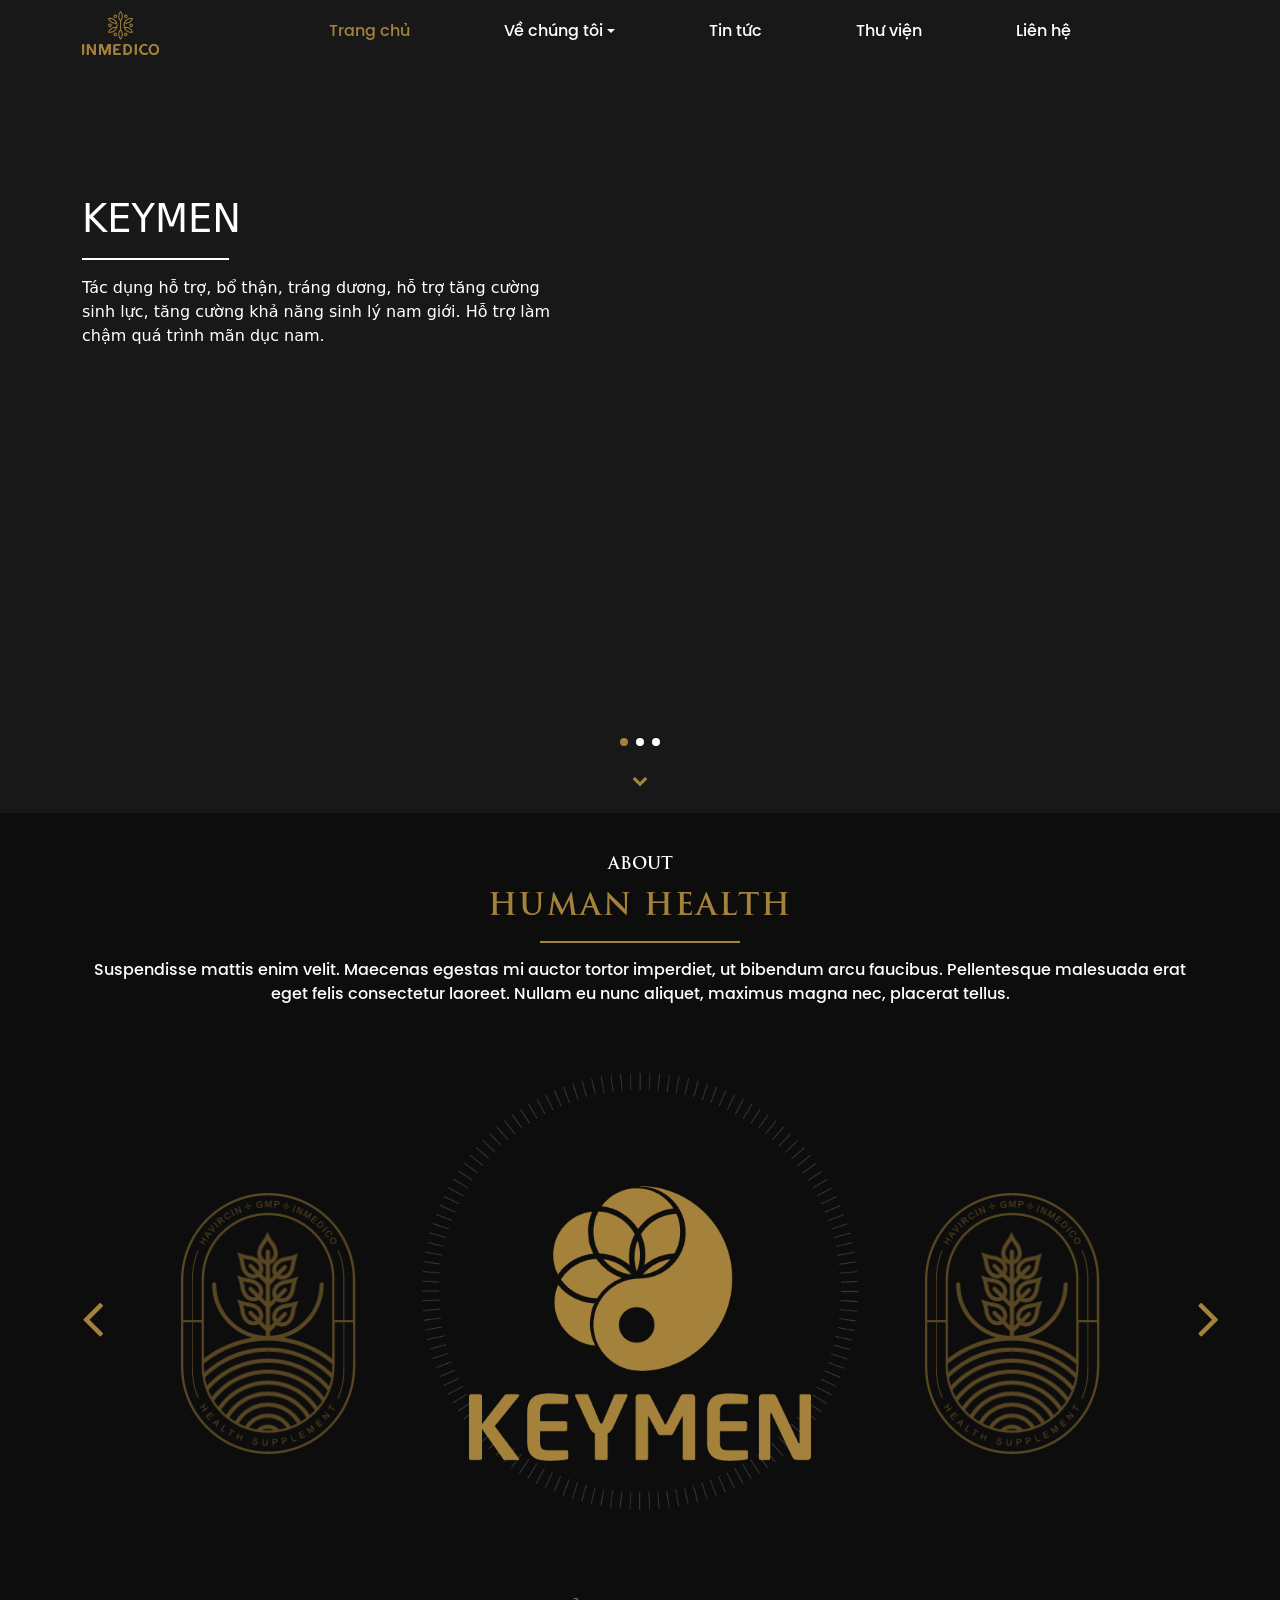
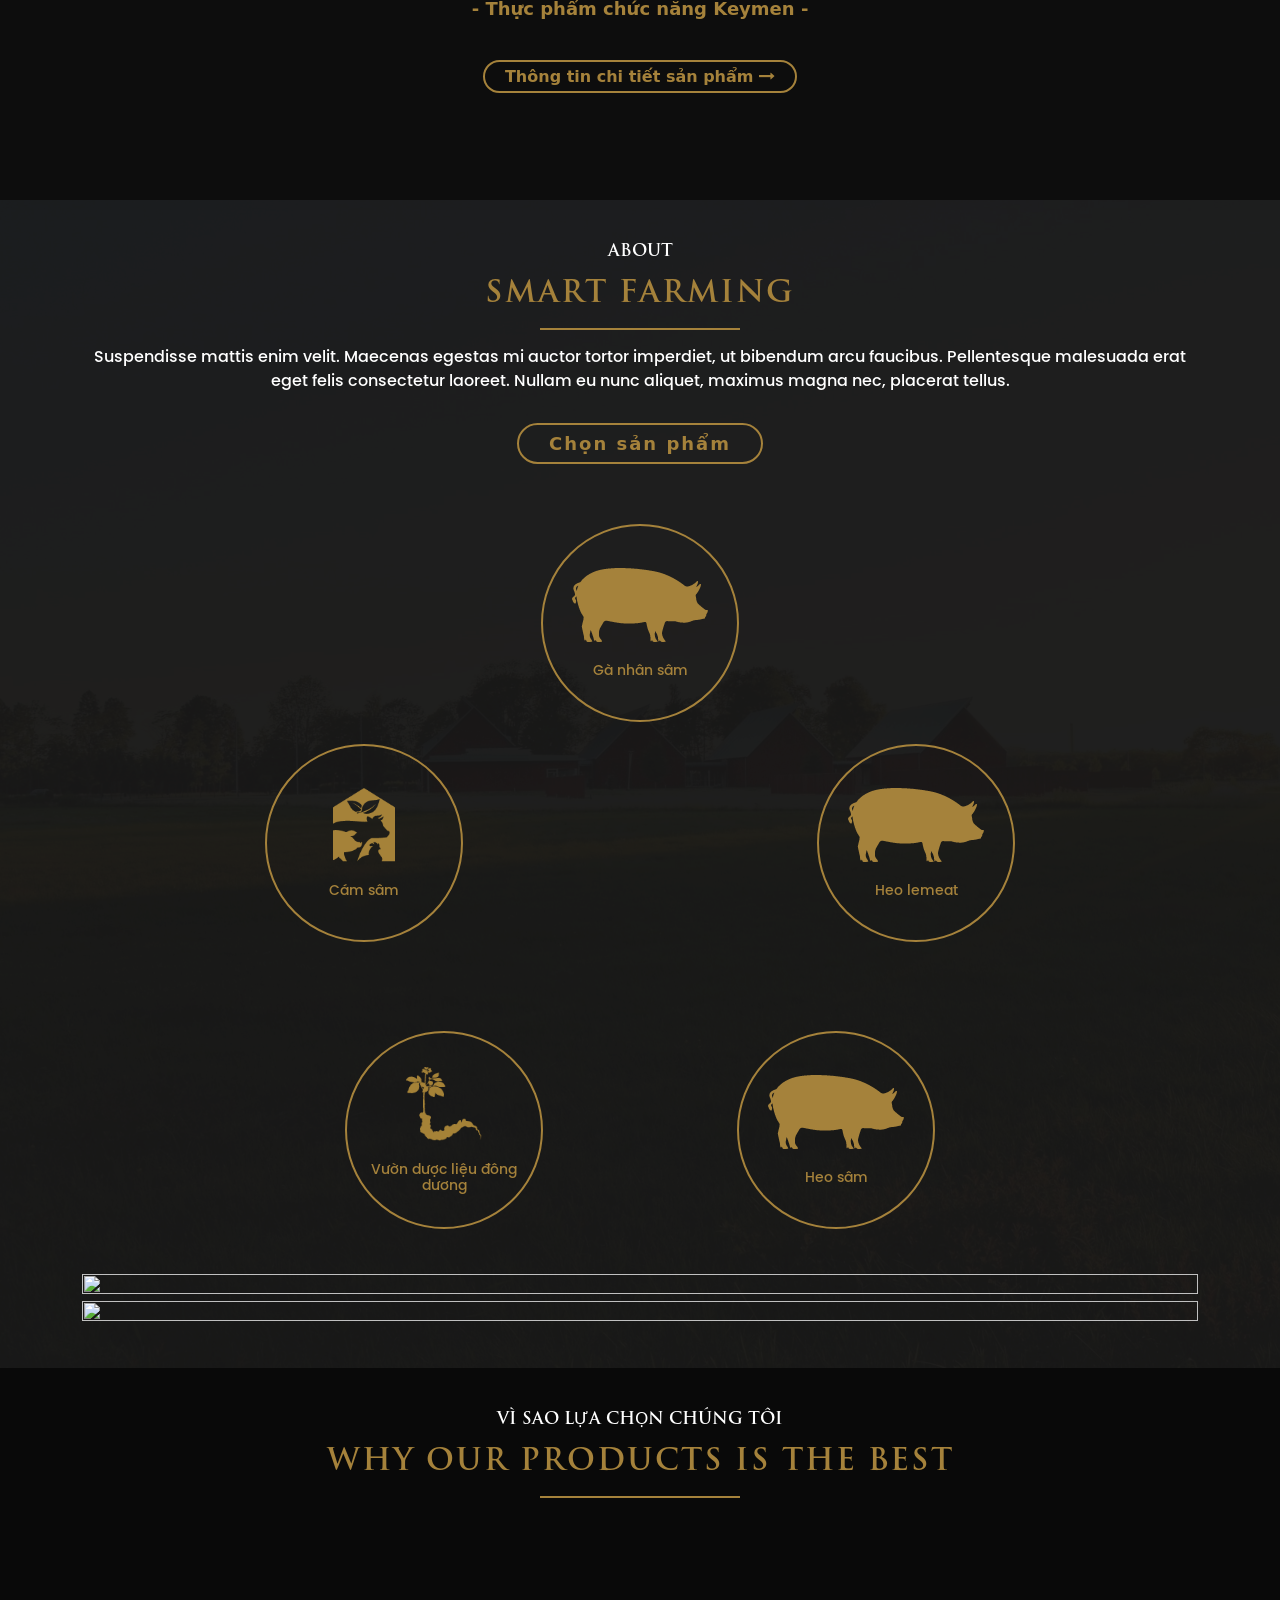
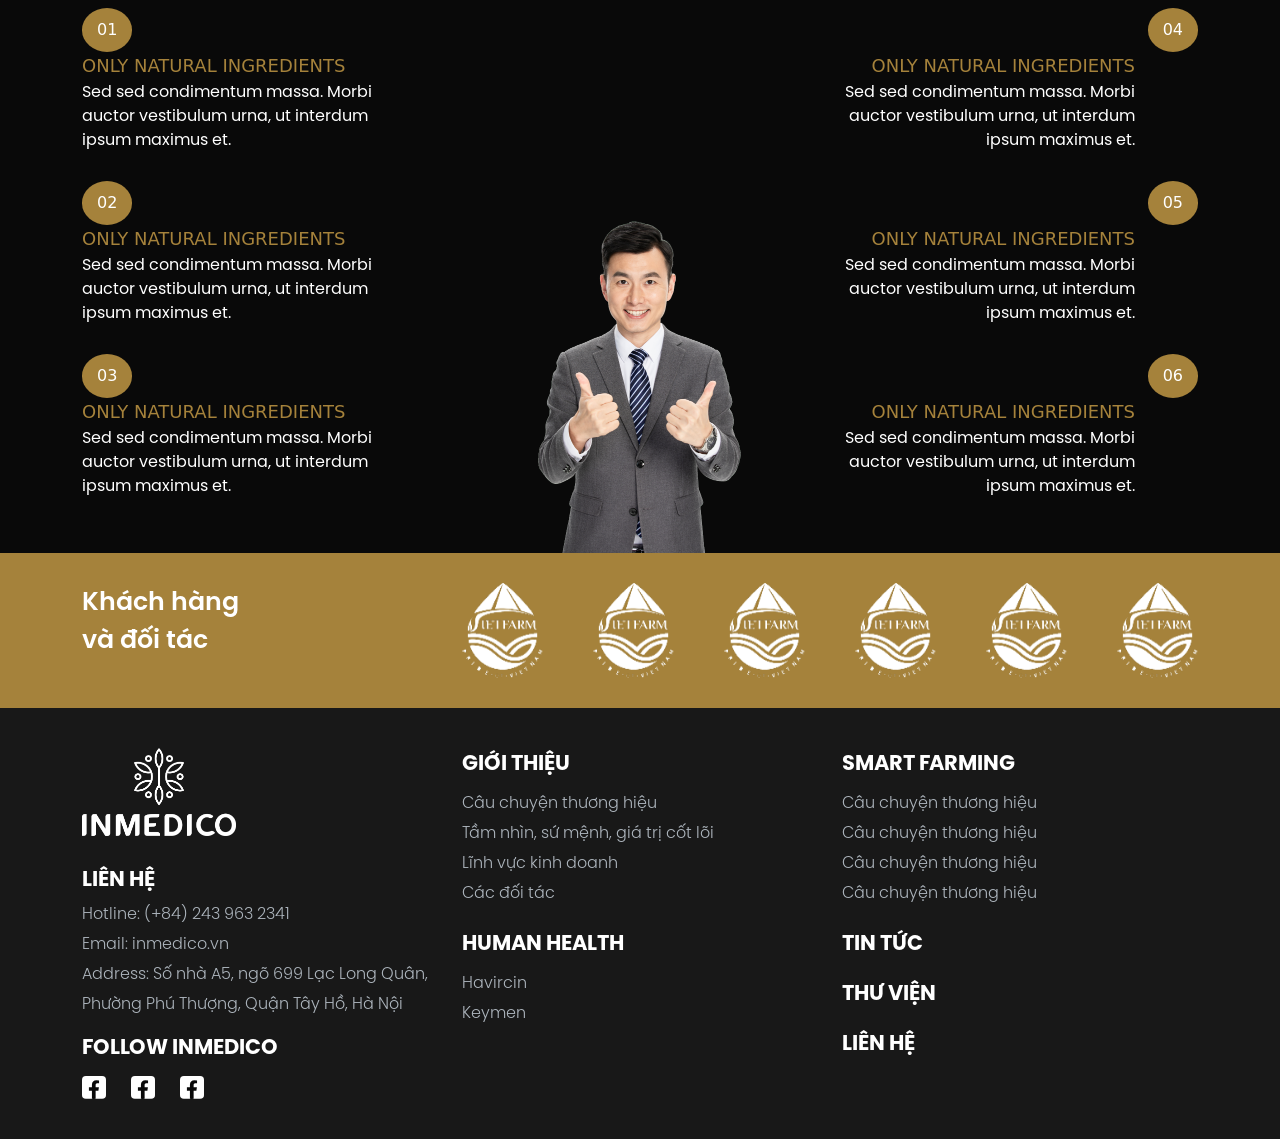
==== commit aadffb45: "Add files via upload" ====
--- a/index.html
+++ b/index.html
@@ -244,6 +244,14 @@
 							</a>
 						</div>
 					</div>	
+					<div class="bg-farming-h">
+						<div class="item1">
+							<img src="css/images/Group-680.svg">
+						</div>
+						<div class="item2">
+							<img src="css/images/INMEDICO_CHON-02.png">
+						</div>
+					</div>
 				</div>
 			</div>
 		</section>
--- a/css/style.css
+++ b/css/style.css
@@ -67,7 +67,6 @@
 .show-mn {display: block !important;}
 
 .h-auto {height: auto !important;}
-
 
 .jumbotron-h {color: #fff;text-align: center;}
 .jumbotron-h .about, .jumbotron-h .about p {
@@ -346,7 +345,7 @@
 
 .slide-health-h  i.fa.fa-angle-left, i.fa.fa-angle-right {
     position: absolute;
-    top: 48%;
+    top: 41%;
     color: #A5823B;
     font-size: 60px;
 }
@@ -401,6 +400,7 @@
 
 .slide-health-h {
     margin-top: 120px;
+    z-index: 9;
 }
 
 .box-health-h .box-bg-hh {
@@ -422,6 +422,15 @@
     -o-animation: mymove 36s linear infinite; 
 }
 
+@media (min-width: 1400px) {
+    .box-health-h .slick-slide.slick-current {
+        width: 482px !important;
+        height: 364px;
+    }
+    .box-health-h .slick-slide.slick-current img {
+        height: 100%;
+    }
+}
 
 @media (max-width: 1400px) {
     .slide-health-h .slick-current .text-bot-hh {
@@ -448,6 +457,7 @@
     .slide-health-h .slick-current .ttct-sp a {
         font-size: 14px;
     }
+
 }
 
 @media (max-width: 1100px) {
@@ -498,6 +508,7 @@
 @media (max-width: 767px) {
     .slide-health-h {
         margin-top: 0px;
+        z-index: 9;
     }
 
     .box-health-h .bg-hh {
@@ -924,7 +935,7 @@
     /*background: url('images/bg-tin-tuc.png') no-repeat right, url('images/Mask-Group-40.png') no-repeat left;*/
 }
 
-.title-category h2 {
+.title-category h2, .title-category h1 {
     color: #A5823B;
     text-transform: uppercase;
     letter-spacing: 2px;
@@ -1408,4 +1419,131 @@
     }
 }
 
-/*end detail news*/+/*end detail news*/
+
+
+/*start contract*/
+.box-contract h2 {
+    color: #A5823B;
+    text-transform: uppercase;
+    font-size: 25px;
+    font-family: TrajanPro-Bold;
+    margin-bottom: 30px;
+    margin-top: 40px;
+}
+
+.box-contract .text-lh .icon-lh i.fa.fa-phone {
+    color: #A5823B;
+    font-size: 32px;
+    border: 2px solid;
+    border-radius: 50%;
+    padding: 7px 10px;
+}
+
+.text-lh {
+    display: flex;
+    gap: 15px;
+    margin-bottom: 15px;
+}
+
+.box-contract {
+    background: #090909;
+    padding-bottom: 40px;
+}
+
+.text-lh .text-r p {
+    margin-bottom: 0;
+}
+
+.box-contract iframe {
+    width: 100%;
+    height: 225px;
+}
+
+.box-contract input {
+    padding: 10px;
+    border-radius: 5px;
+    border: 1px solid #707070;
+    background: transparent;
+    color: #fff;
+}
+
+.box-contract form {
+    display: grid;
+    gap: 15px;
+    grid-template-columns: auto auto;
+}
+
+.box-contract textarea.content {
+    grid-column: 1/3;
+    padding: 10px;
+    border-radius: 5px;
+    border: 1px solid #707070;
+    background: transparent;
+    height: 228px;
+    color: #fff;
+}
+
+.text-adress p {
+    margin-bottom: 10px;
+}
+
+.box-contract .box-submit .btn {
+    color: #A5823B;
+    border: 2px solid;
+    border-radius: 10px;
+    padding: 5px 15px;
+}
+
+.box-contract .box-submit .btn:hover {
+    color: #fff;
+    background: #A5823B;
+    border: 2px solid #A5823B;
+}
+
+@media (max-width: 767px) {
+    .box-contract form {
+        margin-top: 20px;
+    }
+}
+
+@media (max-width: 576px) {
+    .box-contract form {
+        grid-template-columns: auto;
+    }
+    .box-contract textarea.content {
+        grid-column: unset;
+        height: 200px;
+    }
+}
+/*end contract*/
+
+
+/*start about*/
+.box-about {
+    padding-top: 80px;
+    padding-bottom: 40px;
+    background: #090909;
+    font-family: 'SVN-Poppins-Light';
+    line-height: 2;
+}
+
+.box-about h2 {
+    color: #A5823B;
+    font-size: 29px;
+    font-family: TrajanPro-Bold;
+}
+
+.box-about h3 {
+    color: #A5823B;
+    font-size: 25px;
+    font-family: TrajanPro-Bold;
+}
+
+.box-about ul li::marker {
+    color: #A5823B;
+}
+
+.box-about ul {
+    padding-left: 15px;
+}
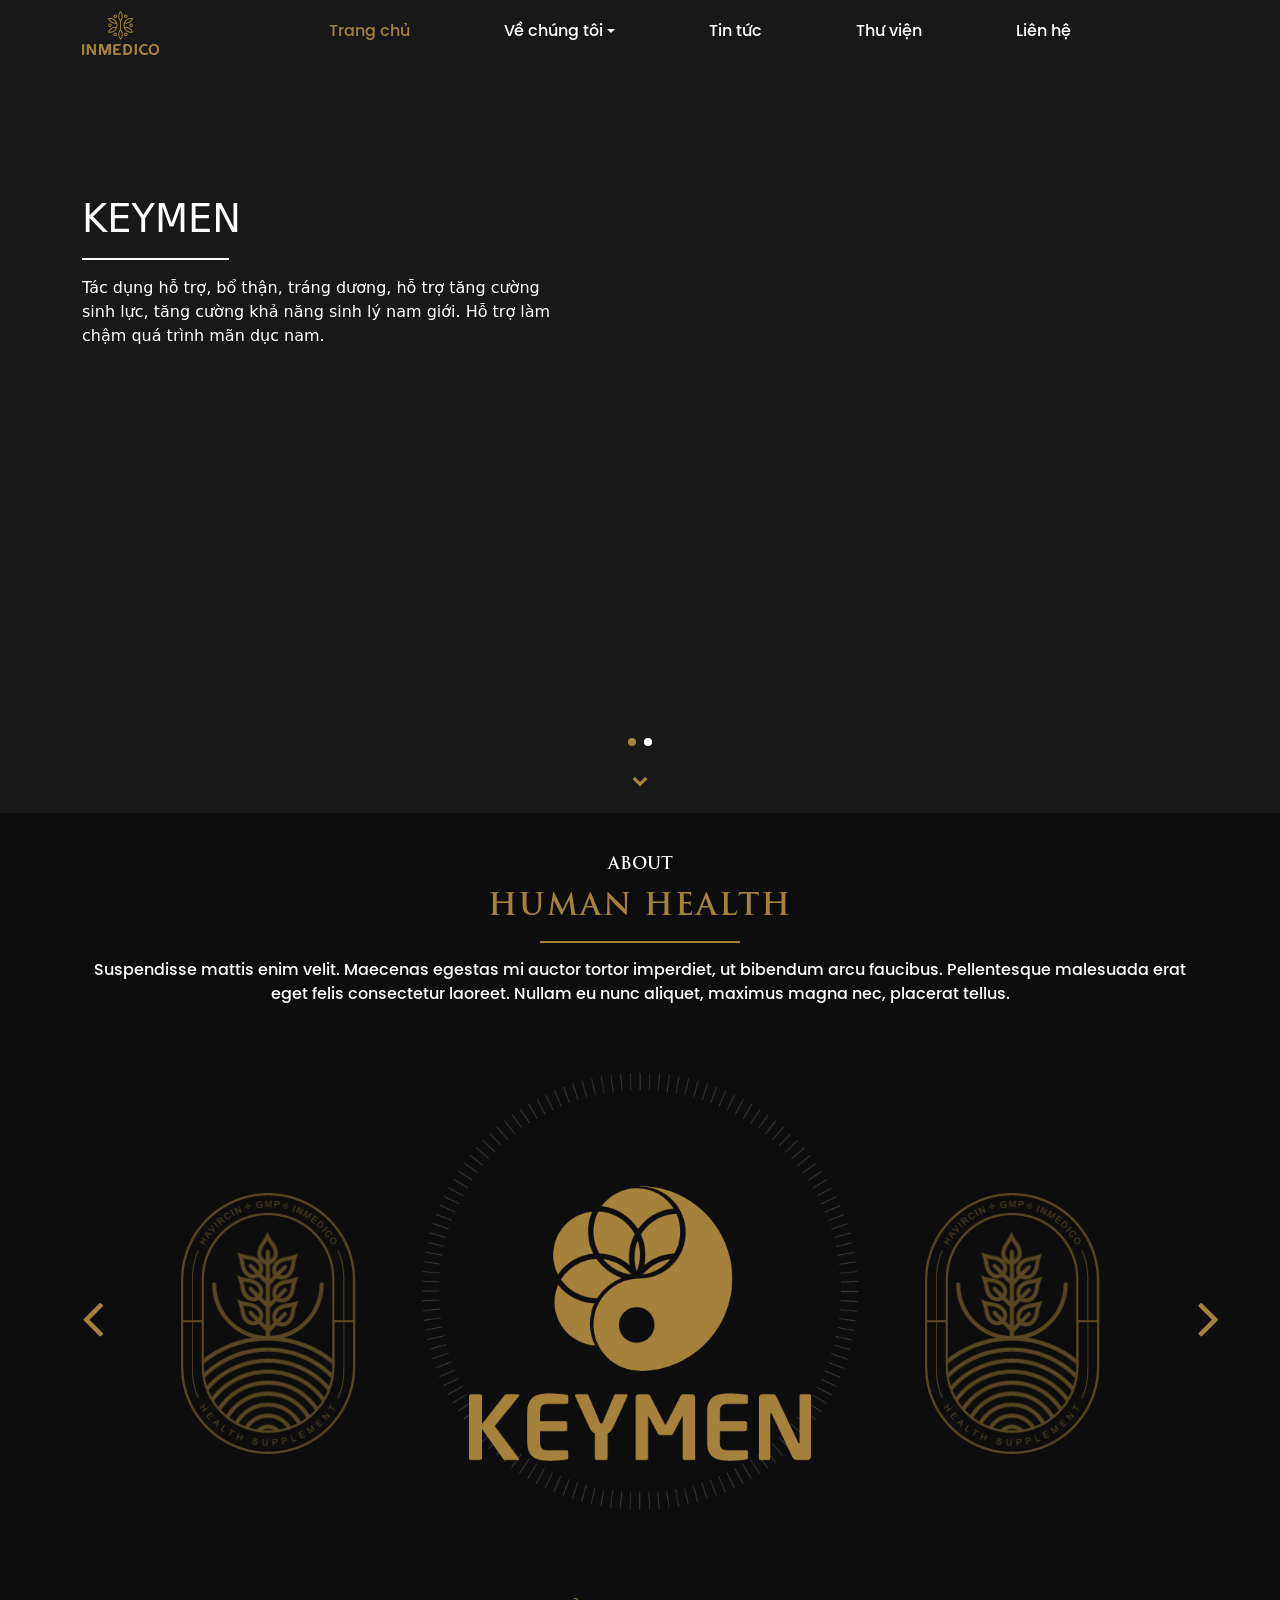
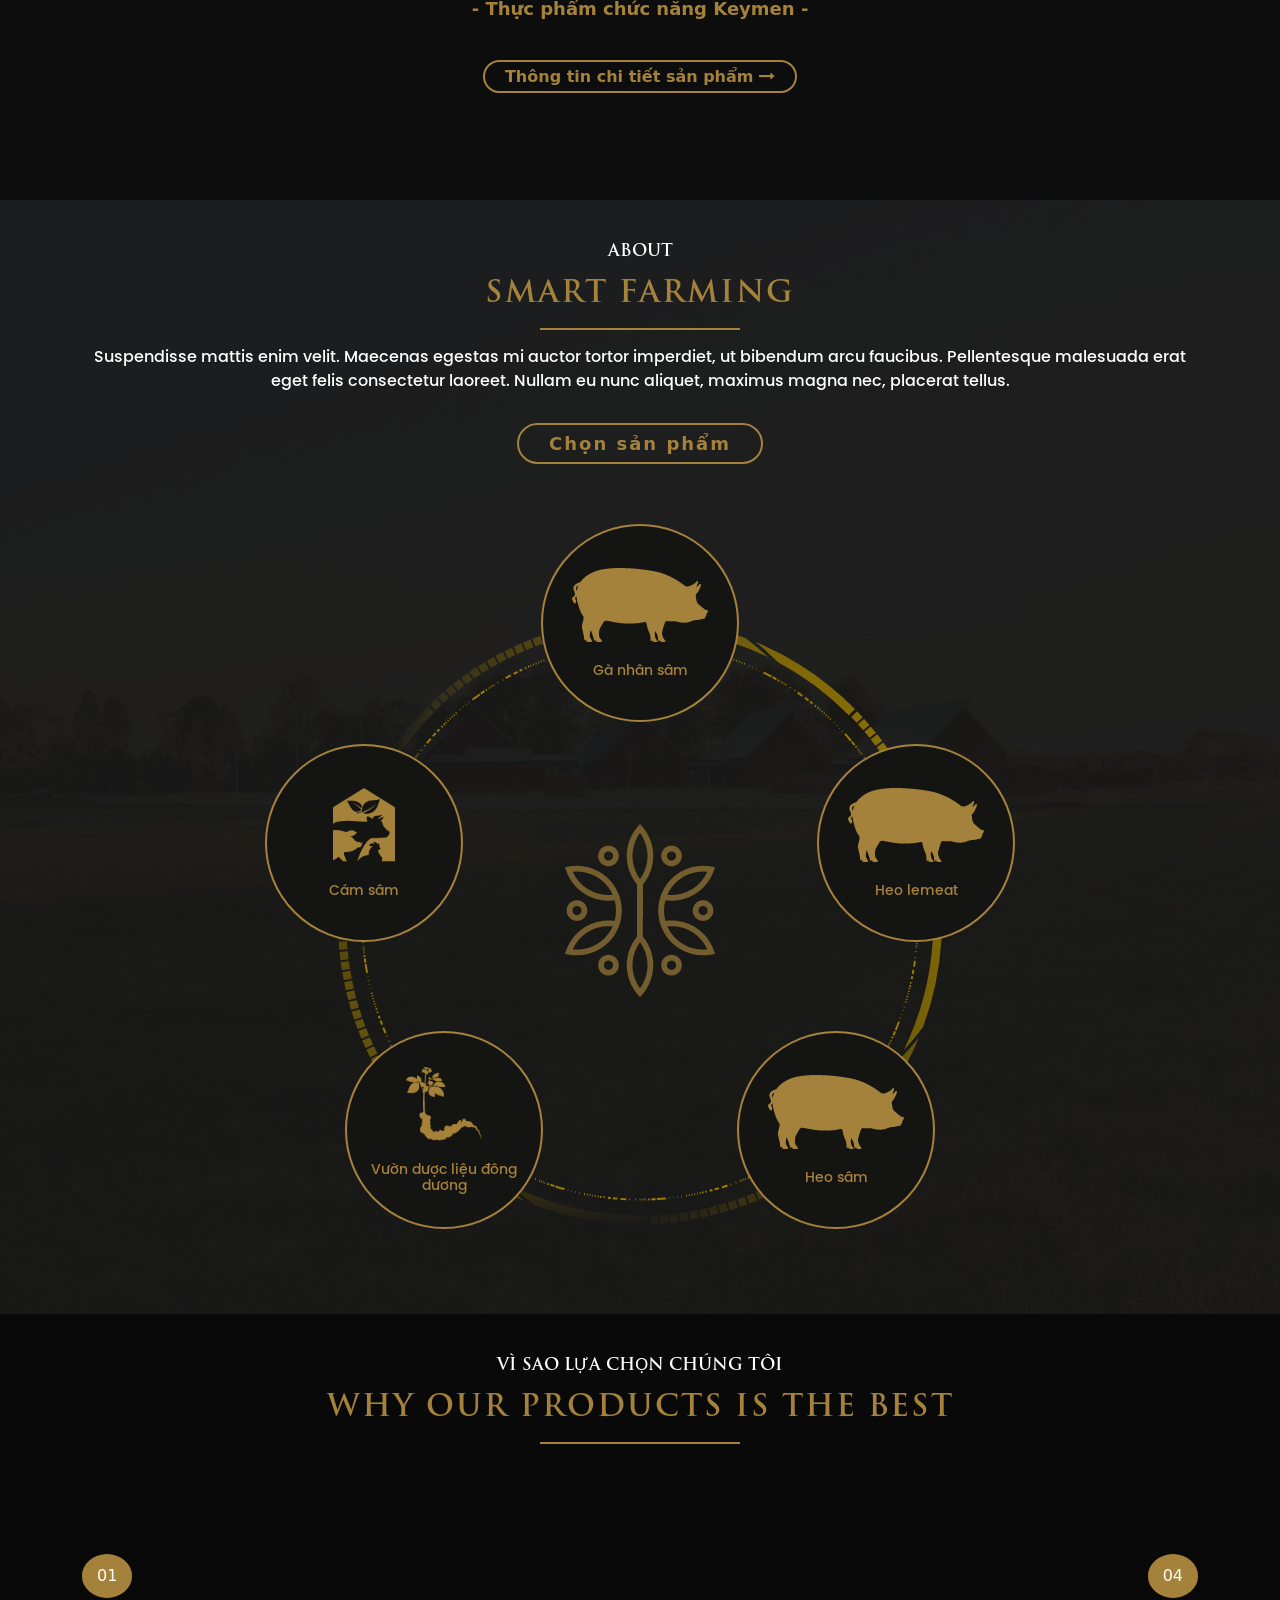
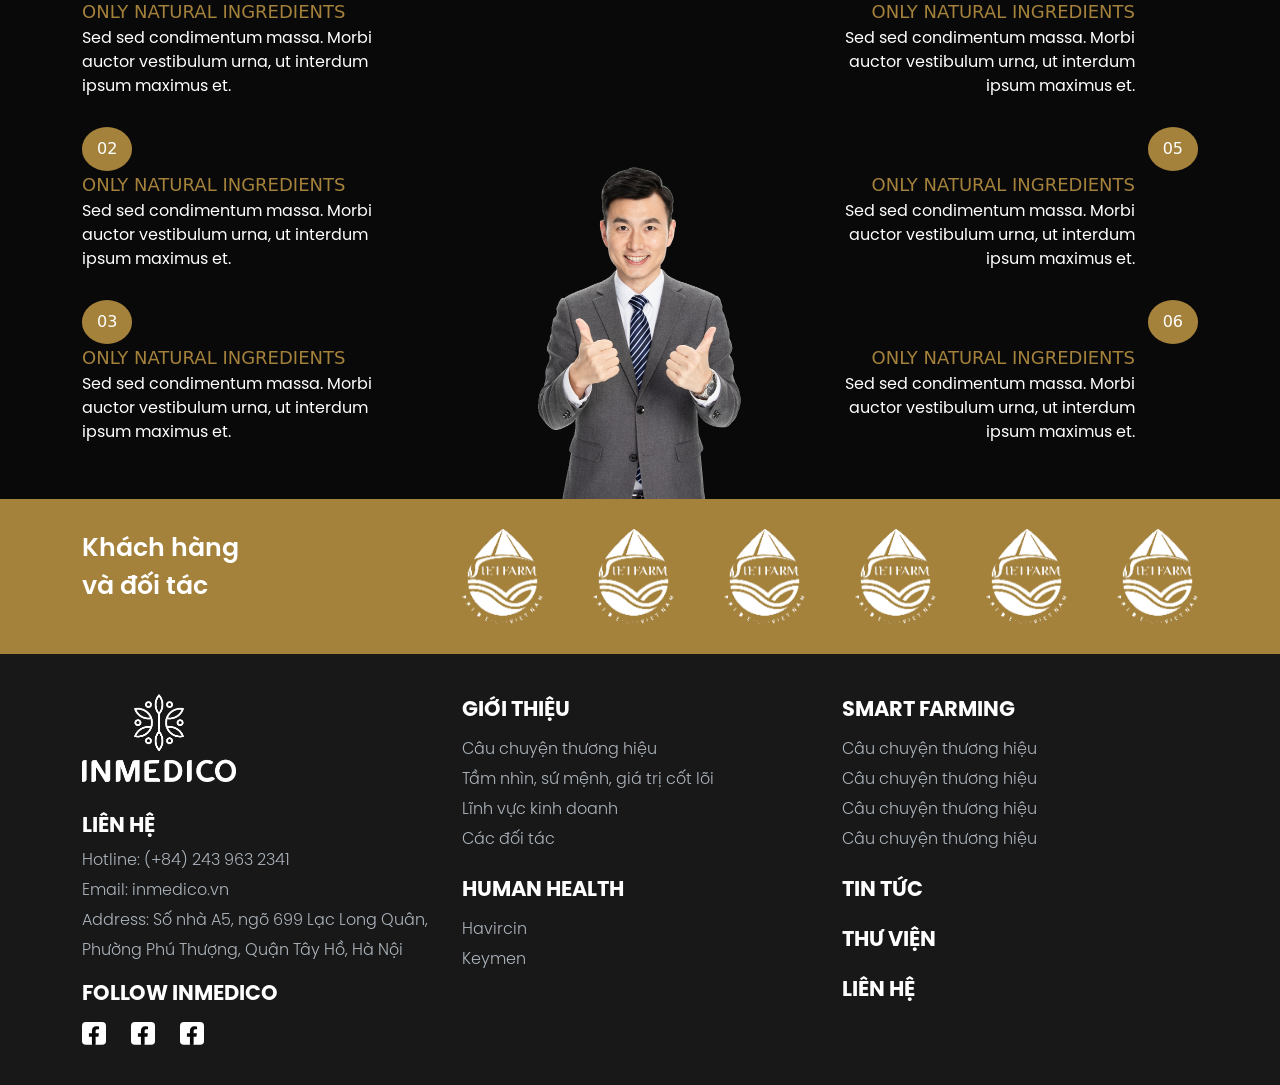
==== commit 0d526291: "Add files via upload" ====
--- a/index.html
+++ b/index.html
@@ -84,22 +84,10 @@
 							</div>	
 						</div>	
 					</div>
-					<div class="swiper-slide">
-						<video loop="true" autoplay="autoplay" muted>
-							<source src="images/video2.mp4" type="video/mp4" />
-						</video>
-						<div class="container">
-							<div class="content">
-								<div class="h2">Sản xuất với công nghệ cao</div>
-								<hr>
-								<p>Dược liệu thiên nhiên như hải sâm, hàu biển, cao bạch tật lê, đông trùng hạ thảo ... được chiết xuất từ công nghệ tiên tiến nhất.</p>
-							</div>	
-						</div>	
-					</div>
 				</div>				
 				<div class="swiper-pagination"></div>   
 				<div class="swiper-chevron-down">
-					<a href="#mySwiper2"><i class="fa fa-chevron-down"></i></a>
+					<a href="#slide-health-h"><i class="fa fa-chevron-down"></i></a>
 				</div>		
 			</div>   
 		</section>
@@ -114,7 +102,7 @@
 					<hr>
 					<p>Suspendisse mattis enim velit. Maecenas egestas mi auctor tortor imperdiet, ut bibendum arcu faucibus. Pellentesque malesuada erat eget felis consectetur laoreet. Nullam eu nunc aliquet, maximus magna nec, placerat tellus.</p>
 				</div>				
-				<div class="slide-health-h">
+				<div class="slide-health-h" id="slide-health-h">
 					<div>          
 						<img src="images/logo-Keymen-01.png" />
 						<div class="text-bot-hh">
--- a/css/style.css
+++ b/css/style.css
@@ -64,6 +64,13 @@
     overflow:hidden 
 } 
 
+.text-1line { 
+    display: -webkit-box; 
+    -webkit-box-orient: vertical; 
+    -webkit-line-clamp: 1; 
+    overflow:hidden 
+} 
+
 .show-mn {display: block !important;}
 
 .h-auto {height: auto !important;}
@@ -93,6 +100,18 @@
     font-family: SVN-Poppins-Medium;
     font-size: 16px;
 }
+.jumbotron-h .title2 .h5 {
+    background: #A5823B;
+    color: #fff;
+    border-radius: 30px;
+    border: 1px solid #A5823B;
+    width: max-content;
+    margin: auto;
+    font-size: 16px;
+    text-transform: uppercase;
+    padding: 5px 30px;
+    font-family: SVN-Poppins-Regular;
+}
 @media (max-width: 767px) {
     .jumbotron-h .about {
         font-size: 18px;
@@ -110,17 +129,17 @@
     color: #fff;
 }
 .card img {
-   filter: grayscale(100%);
-   -webkit-filter: grayscale(100%);
-   -moz-filter: grayscale(100%);
-   -ms-filter: grayscale(100%);
-   -o-filter: grayscale(100%);
+ filter: grayscale(100%);
+ -webkit-filter: grayscale(100%);
+ -moz-filter: grayscale(100%);
+ -ms-filter: grayscale(100%);
+ -o-filter: grayscale(100%);
 }
 .card:hover img {
-   filter: unset;
+ filter: unset;
 }
 .card:hover a, .card:hover {
-   background: #A5823B;
+ background: #A5823B;
 }
 .card .card-body {
     border-left: 2px solid #A5823B;
@@ -133,6 +152,10 @@
     border-bottom-left-radius: 20px;
     background: transparent;
     padding-top: 0;
+}
+.card .img-body img {
+    width: 50px;
+    height: 5px;
 }
 
 
@@ -528,9 +551,14 @@
     }
 }
 
-@media (max-width: 413px) {
+@media (max-width: 415px) {
     .box-health-h .bg-hh {
-        top: 310px;
+        top: 315px;
+        width: 340px;
+    }
+
+    .slide-health-h .slick-slide.slick-current img {
+        width: 300px;
     }
 }
 /*End slide-health-h*/
@@ -556,6 +584,7 @@
 .farming-h .box-card {
     width: 100%;
     margin-top: 60px;
+    position: relative;
 }
 
 .farming-h .box-card .box-item {
@@ -581,6 +610,8 @@
     align-items: center;
     filter: unset;
     transition: -webkit-filter .3s linear;
+    z-index: 2;
+    background: #141513;
 }
 
 .box-card .item img {
@@ -604,6 +635,28 @@
     color: #A5823B;
 }
 
+.bg-farming-h .item1 {
+    position: absolute;
+    top: 95px;
+    z-index: 1;
+    animation: mymove 36s linear infinite;
+    -webkit-animation: mymove 36s linear infinite;
+    -moz-animation: mymove 36s linear infinite;
+    -ms-animation: mymove 36s linear infinite;
+    -o-animation: mymove 36s linear infinite;
+}
+
+.bg-farming-h .item2 {
+    position: absolute;
+    top: 300px;
+    z-index: 1;
+}
+
+.bg-farming-h {
+    display: flex;
+    justify-content: space-around;
+}
+
 .farming-h .box-card .item:nth-child(1) {
     left: calc(50% - 99px);
 }
@@ -632,8 +685,12 @@
     color: #fff;
 }
 
+.farming-h .box-card .item:hover img {
+    filter: brightness(100) saturate(0);
+}
+
 .farming-h .box-card .item:hover {
-    filter: invert(70%) sepia(95%) saturate(4261%) hue-rotate(290deg) brightness(90%) contrast(101%);
+    background: #A5823B;
 }
 
 @media (max-width: 767px) {
@@ -650,6 +707,16 @@
     .box-card .item img {
         width: 100px;
         height: 54px;
+    }
+
+    .bg-farming-h .item1 {
+        top: 60px;
+        width: 420px;
+    }
+
+    .bg-farming-h .item2 {
+        top: 225px;
+        width: 100px;
     }
 
     .farming-h .box-card .item:nth-child(1) {
@@ -682,6 +749,15 @@
         padding: 10px;
     }
 
+    .bg-farming-h .item1 {
+        width: 350px;
+    }
+
+    .bg-farming-h .item2 {
+        top: 195px;
+        width: 80px;
+    }
+
     .farming-h .box-card .item img {
         width: 80px;
         height: 44px;
@@ -689,7 +765,7 @@
     }
 
     .farming-h .box-card .item p {
-        display: none;
+        margin-top: 5px;
     }
 
     .farming-h .box-card .item:nth-child(1) {
@@ -810,6 +886,12 @@
         grid-column-gap: 40px;
     }
 }
+
+@media (max-width: 767px) {
+    .why-choosen ul {
+        grid-template-columns: auto;
+    }
+}
 /*End why choosen*/
 
 /*Start kh-dt*/
@@ -1526,6 +1608,7 @@
     background: #090909;
     font-family: 'SVN-Poppins-Light';
     line-height: 2;
+    background: url('images/feature-three-shape.png') no-repeat top right;
 }
 
 .box-about h2 {
@@ -1546,4 +1629,129 @@
 
 .box-about ul {
     padding-left: 15px;
-}+}
+
+.box-lvkd {
+    padding-top: 80px;
+    padding-bottom: 40px;
+}
+
+.slide-lvkd {
+    margin-top: 40px;
+}
+
+.box-lvkd .card .img-body img {
+    filter: unset;
+}
+
+.box-lvkd .card:hover .img-body img {
+    filter: brightness(100) saturate(0);
+}
+
+.box-lvkd .img-body {
+    margin-top: -5px;
+    margin-bottom: 10px;
+}
+
+/*start box-tnsm about-page*/
+.box-tnsm {
+    background: #090909;
+    padding-top: 40px;
+    padding-bottom: 40px;
+}
+
+.box-tnsm .main-tnsm {
+    margin-top: 40px;
+}
+
+.box-tnsm .main-tnsm .list-title {
+    display: flex;
+    flex-direction: column;
+    padding-right: 15px;
+    padding-left: 0;
+    border: 2px solid #A5823B;
+    border-left: 3px solid #fff;
+    border-top-right-radius: 10px;
+    border-bottom-right-radius: 10px;
+}
+
+.box-tnsm .main-tnsm .list-title a {
+    padding: 10px;
+    color: #fff;
+}
+
+.box-tnsm .main-tnsm .list-title a:last-child {
+    border: none;
+}
+
+.box-tnsm .main-tnsm .list-title a.active {
+    background: #A5823B;
+    border-top-right-radius: 10px;
+    border-bottom-right-radius: 10px;
+    border: none;
+}
+
+.box-tnsm .main-tnsm .list-title a:hover {
+    background: #A5823B;
+    background: #A5823B;
+    border-top-right-radius: 10px;
+    border-bottom-right-radius: 10px;
+    border: none;
+}
+
+.box-tnsm .main-tnsm .tab-content {
+    border: 2px solid #A5823B;
+    padding: 15px;
+    border-radius: 10px;
+}
+
+.box-tnsm .main-tnsm .tab-content .tab-pane.active {
+    display: flex;
+    gap: 15px;
+}
+
+.box-tnsm .main-tnsm .tab-content figure {
+    margin: 0;
+}
+
+.box-tnsm .main-tnsm .tab-content .tab-pane-item:nth-child(2) img {
+    width: 238px;
+    height: 238px;
+    object-fit: cover;
+}
+
+@media (max-width: 767px) {
+    .box-tnsm .main-tnsm .tab-content {
+        margin-top: 20px;
+    }    
+}
+
+@media (max-width: 991px) {
+    .tab-pane-item:nth-child(2) {
+        width: 100%;
+        text-align: center;
+        margin-top: 15px;
+    }
+
+    .box-tnsm .main-tnsm .tab-content .tab-pane.active {
+        flex-wrap: wrap-reverse;
+    }
+
+    .box-tnsm .main-tnsm .tab-content .tab-pane.active {
+        gap: 20px;
+    }
+}
+/*end box-tnsm about-page*/
+
+/*start kh-dt2 about-page*/
+.kh-dt2 {
+    background: #131313;
+    border-top: 1px solid #707070;
+    border-bottom: 1px solid #707070;
+    padding: 60px 0;
+}
+
+.kh-dt2 .jumbotron-h {
+    margin-bottom: 40px;
+}
+/*end kh-dt2 about-page*/
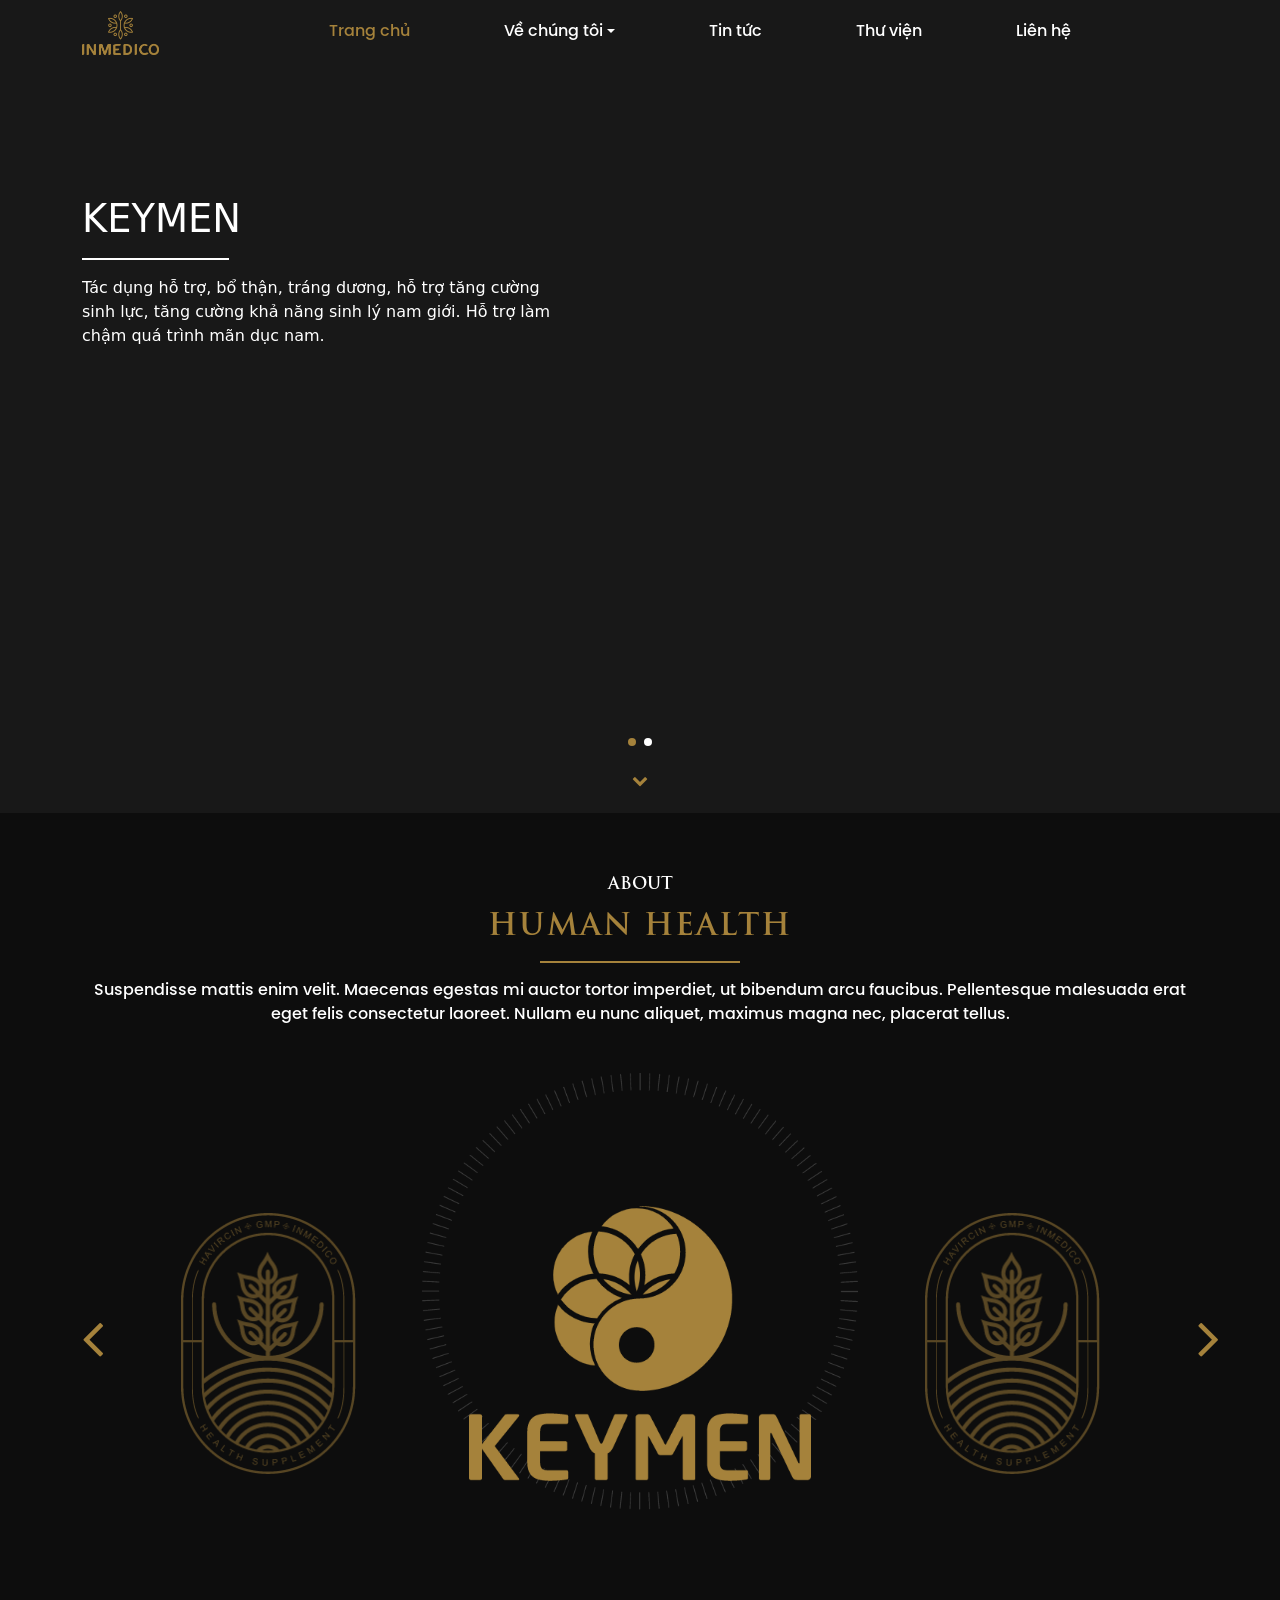
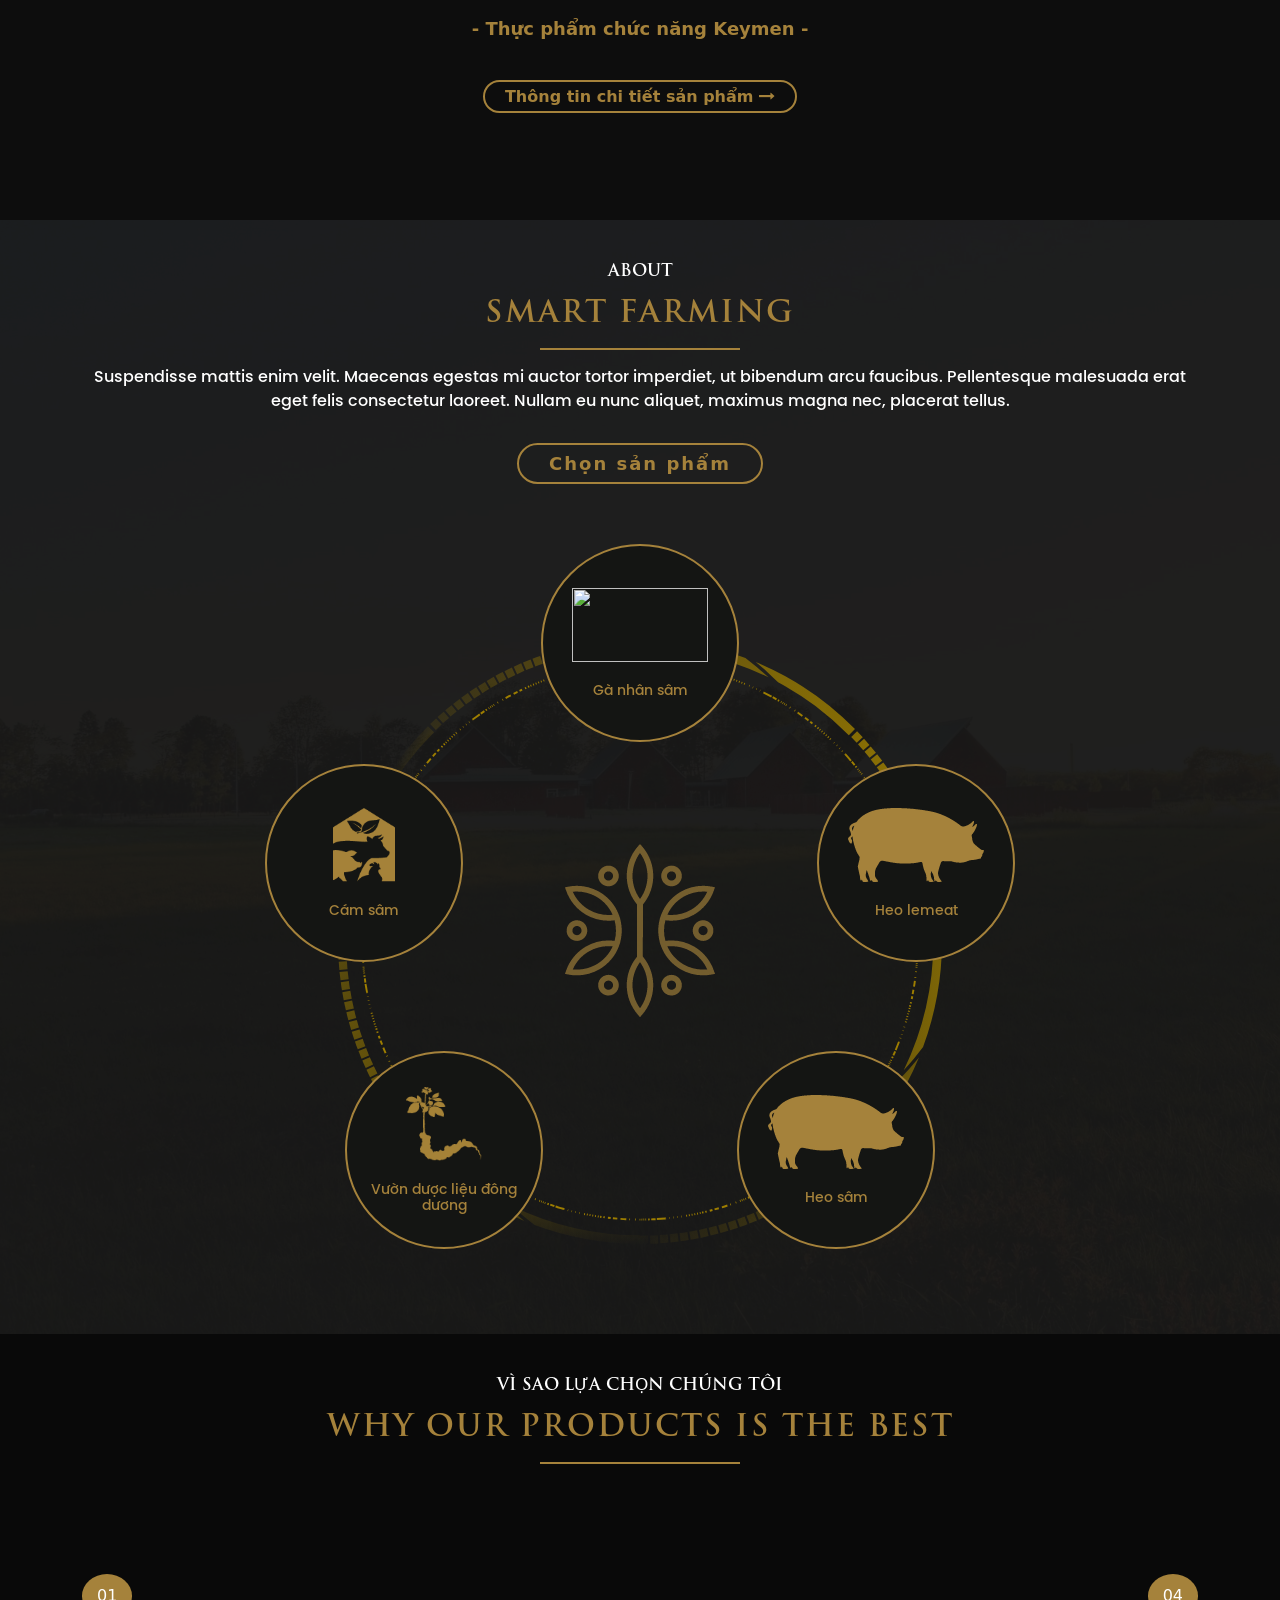
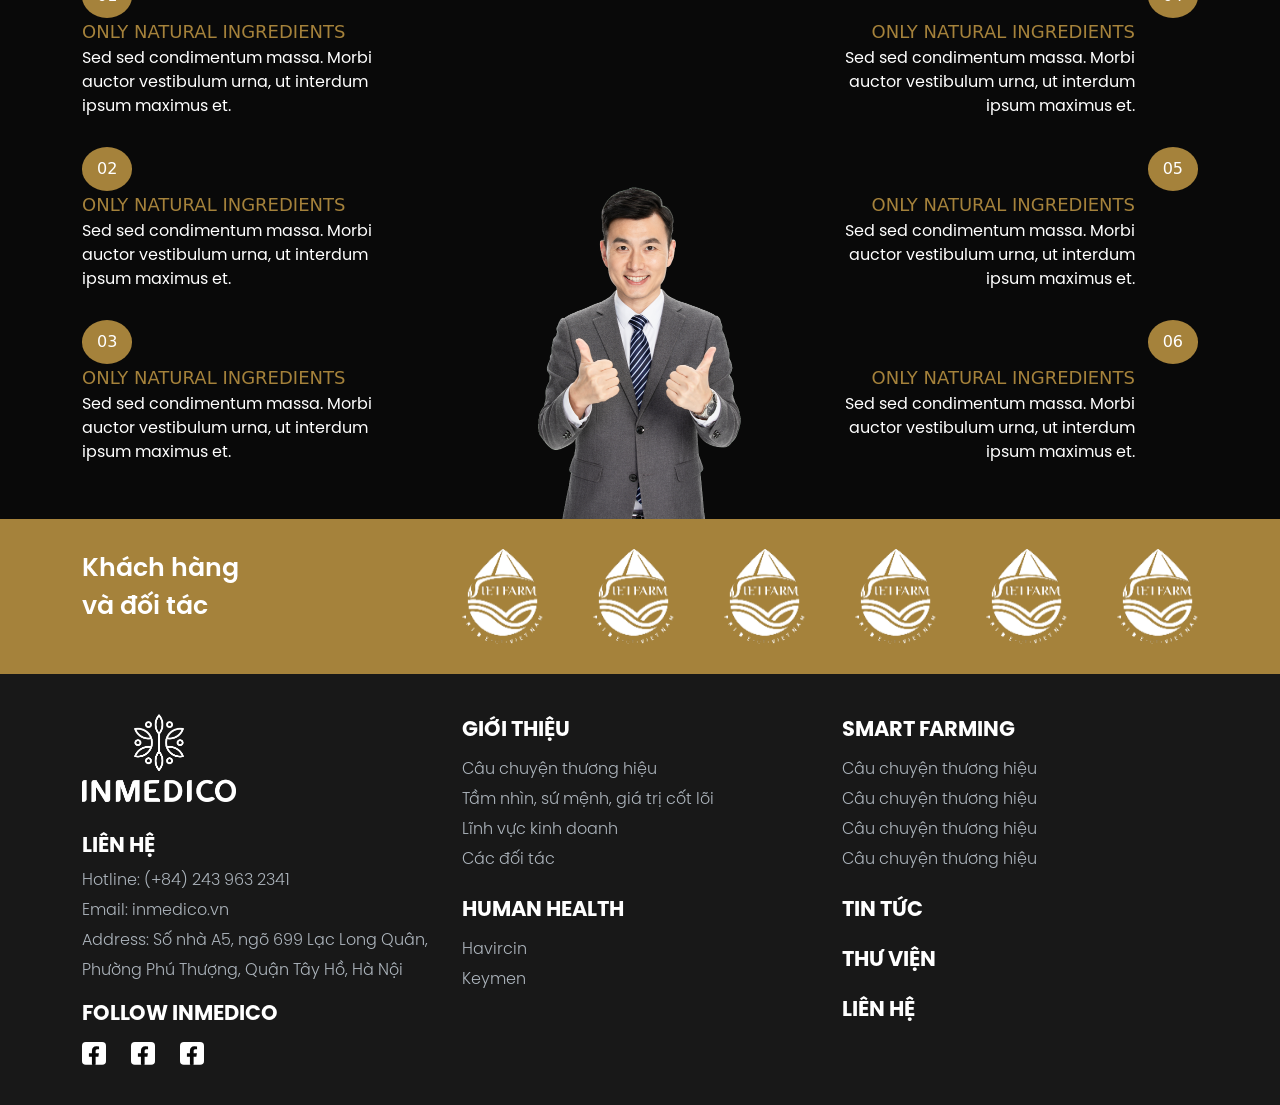
==== commit 16494653: "Add files via upload" ====
--- a/index.html
+++ b/index.html
@@ -194,7 +194,7 @@
 						<div class="item">
 							<a href="#!">
 								<figure>
-									<img src="images/nuoi-heo.png">
+									<img src="images/chicken-01.svg">
 								</figure>
 								<p>Gà nhân sâm</p>
 							</a>
--- a/css/style.css
+++ b/css/style.css
@@ -112,6 +112,13 @@
     padding: 5px 30px;
     font-family: SVN-Poppins-Regular;
 }
+
+@media (min-width: 1919px) {
+    .jumbotron-h {
+        line-height: 2;
+    }
+}
+
 @media (max-width: 767px) {
     .jumbotron-h .about {
         font-size: 18px;
@@ -120,6 +127,7 @@
         font-size: 28px;
     }
 }
+.jumbotron-about .title2 p {margin-bottom: 0;}
 
 .card {
     background: transparent;
@@ -129,17 +137,17 @@
     color: #fff;
 }
 .card img {
- filter: grayscale(100%);
- -webkit-filter: grayscale(100%);
- -moz-filter: grayscale(100%);
- -ms-filter: grayscale(100%);
- -o-filter: grayscale(100%);
+   filter: grayscale(100%);
+   -webkit-filter: grayscale(100%);
+   -moz-filter: grayscale(100%);
+   -ms-filter: grayscale(100%);
+   -o-filter: grayscale(100%);
 }
 .card:hover img {
- filter: unset;
+   filter: unset;
 }
 .card:hover a, .card:hover {
- background: #A5823B;
+   background: #A5823B;
 }
 .card .card-body {
     border-left: 2px solid #A5823B;
@@ -320,7 +328,7 @@
 
 /*Start box-health-h*/
 .box-health-h {
-    padding-top: 40px;
+    padding-top: 60px;
     padding-bottom: 280px;
     background: #0D0D0D;
     position: relative;
@@ -453,6 +461,7 @@
     .box-health-h .slick-slide.slick-current img {
         height: 100%;
     }
+
 }
 
 @media (max-width: 1400px) {
@@ -765,7 +774,8 @@
     }
 
     .farming-h .box-card .item p {
-        margin-top: 5px;
+        margin-top: 10px;
+        font-size: 12px;
     }
 
     .farming-h .box-card .item:nth-child(1) {
@@ -1030,6 +1040,10 @@
     float: right;
 }
 
+.title-category .img-title img {
+    height: auto;
+}
+
 @media (max-width: 1399px) {
     .title-category {
         border-top: 1px solid #555555;
@@ -1605,7 +1619,7 @@
 .box-about {
     padding-top: 80px;
     padding-bottom: 40px;
-    background: #090909;
+    background-color: #090909 !important;
     font-family: 'SVN-Poppins-Light';
     line-height: 2;
     background: url('images/feature-three-shape.png') no-repeat top right;
@@ -1754,4 +1768,58 @@
 .kh-dt2 .jumbotron-h {
     margin-bottom: 40px;
 }
-/*end kh-dt2 about-page*/+/*end kh-dt2 about-page*/
+
+
+
+
+/*responsive full hd*/
+@media (min-width: 1919px) {
+    .box-health-h {
+        padding-top: 86px;
+        padding-bottom: 340px;
+    }
+    .box-health-h .bg-hh {
+        top: 348px;
+    }
+    .slide-health-h {
+        margin-top: 175px;
+    }
+    .slide-health-h .slick-current .text-bot-hh {
+        top: 521px;
+    }
+    .slide-health-h .slick-current .ttct-sp {
+        top: 601px;
+    }
+    .farming-h {
+        padding-top: 109px;
+    }
+    .why-choosen ul {
+        grid-column-gap: 600px;
+    }
+    .box-content .bg-why {
+        width: 406px;
+        height: 663px;
+        left: 40%;
+    }
+    .why-choosen {
+        padding-top: 103px;
+    }
+    .box-content {
+        margin-top: 180px;
+    }
+    .slick-slide.slick-cloned.slick-active {
+        margin-left: -60px;
+        margin-right: 60px;
+    }
+    .box-health-h .slick-slide.slick-current + .slick-slide.slick-active {
+        margin-right: -60px;
+        margin-left: 60px;
+    }
+    .box-health-h .slick-prev.slick-arrow {
+        margin-left: -40px;
+    }
+    .box-health-h .slick-next.slick-arrow {
+        margin-right: -40px;
+    }
+}
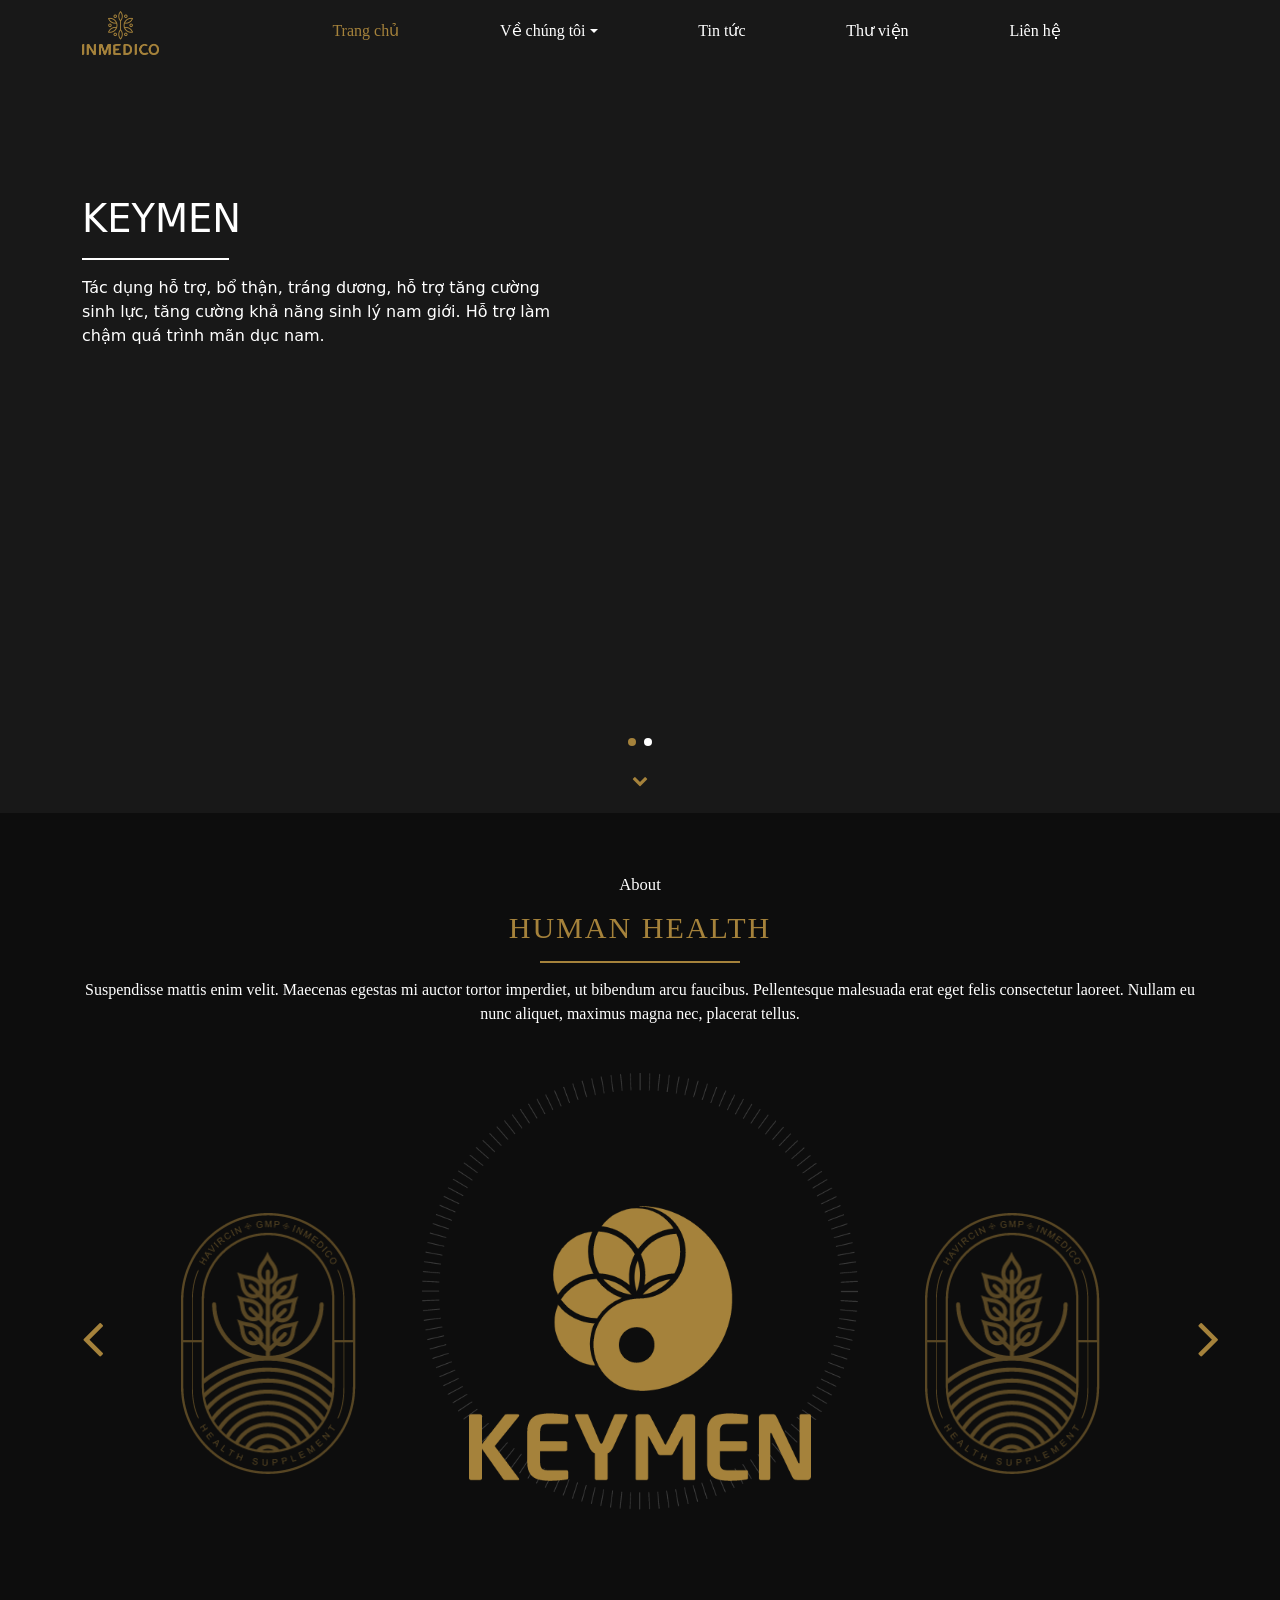
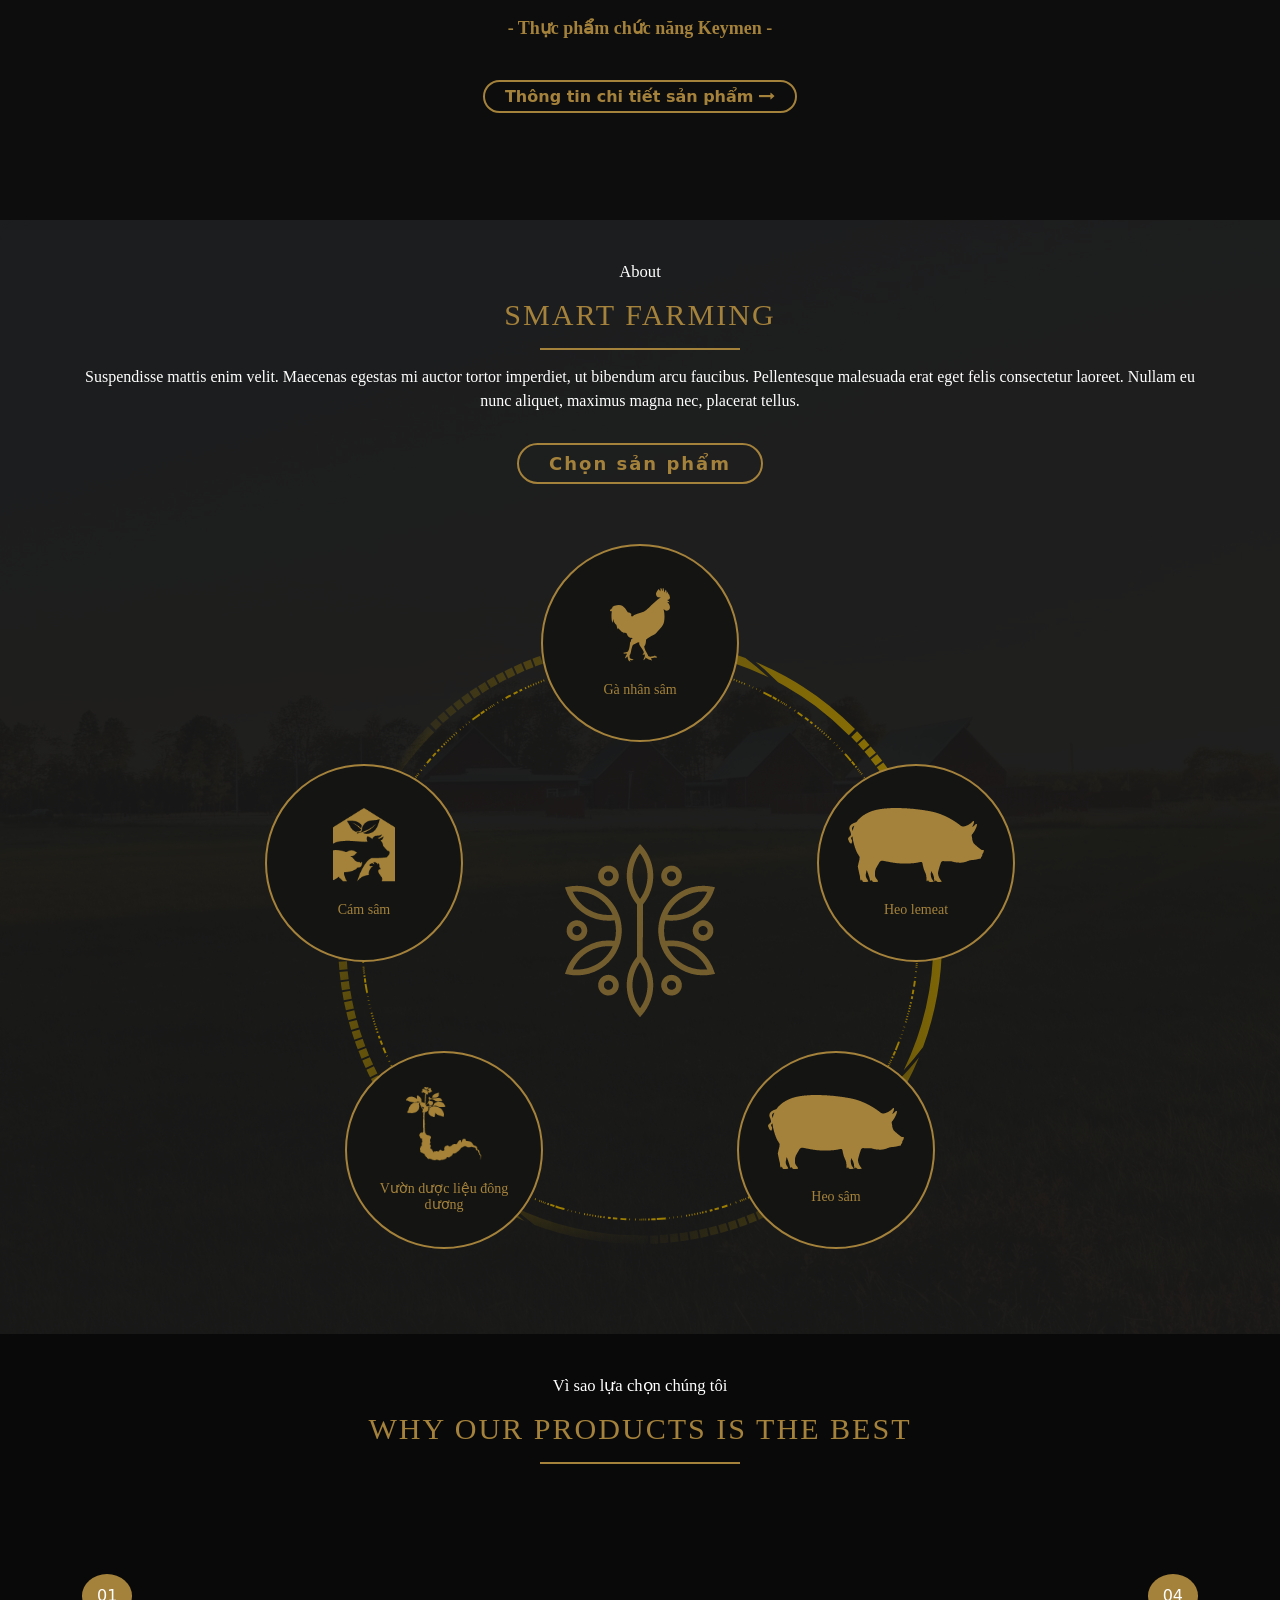
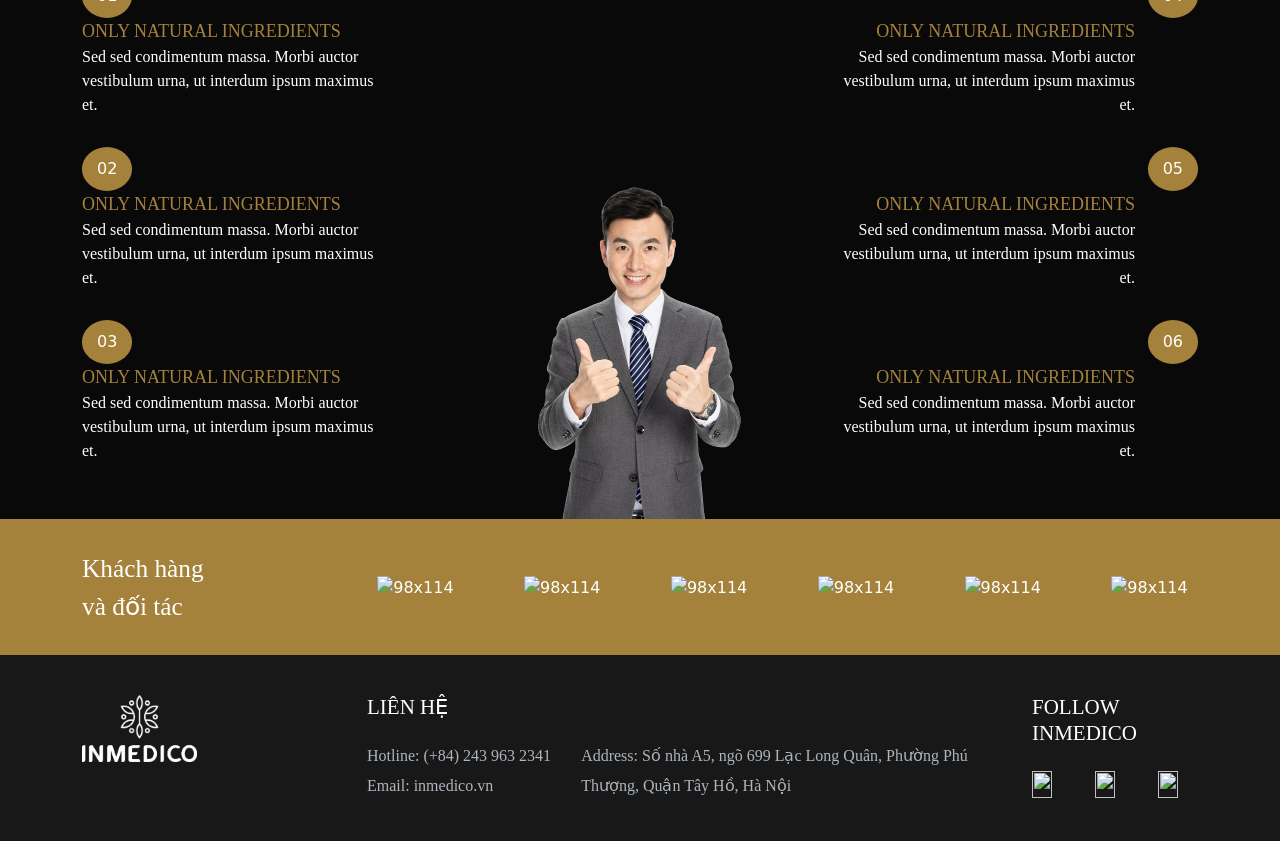
==== commit 0ed4387b: "Add files via upload" ====
--- a/index.html
+++ b/index.html
@@ -308,22 +308,20 @@
 		<section class="kh-dt">
 			<div class="container">
 				<div class="row">
-					<div class="col-sm-4">
+					<div class="col-sm-3">
 						<p>Khách hàng</p>
 						<p>và đối tác</p>						
 					</div>
-					<div class="col-sm-8">
+					<div class="col-sm-9">
 						<div class="swiper mySwiper-kh">	
 							<div class="swiper-wrapper">
-								<div class="swiper-slide"><img src="images/kh-dt.png" alt="98x114"></div>
-								<div class="swiper-slide"><img src="images/kh-dt.png" alt="98x114"></div>
-								<div class="swiper-slide"><img src="images/kh-dt.png" alt="98x114"></div>
-								<div class="swiper-slide"><img src="images/kh-dt.png" alt="98x114"></div>
-								<div class="swiper-slide"><img src="images/kh-dt.png" alt="98x114"></div>
-								<div class="swiper-slide"><img src="images/kh-dt.png" alt="98x114"></div>
+								<div class="swiper-slide"><img src="images/kh-dt1.png" alt="98x114"></div>
+								<div class="swiper-slide"><img src="images/kh-dt2.png" alt="98x114"></div>
+								<div class="swiper-slide"><img src="images/kh-dt3.png" alt="98x114"></div>
+								<div class="swiper-slide"><img src="images/kh-dt4.png" alt="98x114"></div>
+								<div class="swiper-slide"><img src="images/kh-dt5.png" alt="98x114"></div>
+								<div class="swiper-slide"><img src="images/kh-dt6.png" alt="98x114"></div>
 							</div>
-							<div class="swiper-button-next"></div>
-							<div class="swiper-button-prev"></div>
 						</div>  
 					</div>
 				</div>
@@ -335,67 +333,34 @@
 	<footer>
 		<div class="container">
 			<div class="row">
-				<div class="col-md-4 col-sm-6">
+				<div class="col-md-3">
 					<div class="brand-bot">
 						<img src="images/logo-bot.png">
-					</div>
-					<div class="content">
-						<div class="h2">LIÊN HỆ</div>
-						<p>Hotline: (+84) 243 963 2341</p>
-						<p>Email: inmedico.vn</p>
-						<p>Address: Số nhà A5, ngõ 699 Lạc Long Quân, Phường Phú Thượng, Quận Tây Hồ, Hà Nội</p>
-						<div class="h2">FOLLOW INMEDICO</div>
-						<div class="share-news-d">
-							<span><a href="#!"><img src="images/facebook.svg"></a></span>
-							<span><a href="#!"><img src="images/facebook.svg"></a></span>
-							<span><a href="#!"><img src="images/facebook.svg"></a></span>
-						</div>
-					</div>
-				</div>
-				<div class="col-md-4 col-sm-6">
-					<ul class="menu-footer">
-						<li>
-							<a href="#!">Giới thiệu</a>
-							<ul>
-								<li><a href="#!">Câu chuyện thương hiệu</a></li>
-								<li><a href="#!">Tầm nhìn, sứ mệnh, giá trị cốt lõi</a></li>
-								<li><a href="#!">Lĩnh vực kinh doanh</a></li>
-								<li><a href="#!">Các đối tác</a></li>
-							</ul>
-						</li>
-						<li>
-							<a href="#!">Human Health</a>
-							<ul>
-								<li><a href="#!">Havircin</a></li>
-								<li><a href="#!">Keymen</a></li>
-							</ul>
-						</li>
-					</ul>
-				</div>
-				<div class="col-md-4 col-sm-6">
-					<ul class="menu-footer">
-						<li>
-							<a href="#!">SMART FARMING</a>
-							<ul>
-								<li><a href="#!">Câu chuyện thương hiệu</a></li>
-								<li><a href="#!">Câu chuyện thương hiệu</a></li>
-								<li><a href="#!">Câu chuyện thương hiệu</a></li>
-								<li><a href="#!">Câu chuyện thương hiệu</a></li>
-							</ul>
-						</li>
-						<li>
-							<a href="#!">Tin tức</a>
-						</li>
-						<li>
-							<a href="#!">Thư viện</a>
-						</li>
-						<li>
-							<a href="#!">Liên hệ</a>
-						</li>
-					</ul>
+					</div>					
+				</div>
+				<div class="col-md-7">
+					<div class="h2">LIÊN HỆ</div>
+					<div class="content">	
+						<div>				
+							<p>Hotline: (+84) 243 963 2341</p>
+							<p>Email: inmedico.vn</p>
+						</div>	
+						<p>Address: Số nhà A5, ngõ 699 Lạc Long Quân, Phường Phú Thượng, Quận Tây Hồ, Hà Nội</p>				
+					</div>
+				</div>
+				<div class="col-md-2">
+					<div class="h2">FOLLOW INMEDICO</div>
+					<div class="share-news-d">
+						<span><a href="#!"><img src="css/images/facebook-bot.svg"></a></span>
+						<span><a href="#!"><img src="css/images/icon-bot2.svg"></a></span>
+						<span><a href="#!"><img src="css/images/youtube-bot.svg"></a></span>
+					</div>
 				</div>
 			</div>
-		</div>		
+		</div>	
+		<div class="copyright">
+			
+		</div>	
 	</footer>
 
 	<script type="text/javascript" src="js/jquery.min.js"></script>
--- a/css/style.css
+++ b/css/style.css
@@ -24,34 +24,29 @@
 }
 
 @font-face { 
-  font-family: SVN-Poppins-Medium; 
-  src: url(fonts/SVN-Poppins-Medium.otf); 
+  font-family: SanFranciscoDisplay-Thin; 
+  src: url(fonts/SanFranciscoDisplay-Thin.otf); 
 } 
 
 @font-face { 
-  font-family: SVN-Poppins-Light; 
-  src: url(fonts/SVN-Poppins-Light.otf); 
-} 
+  font-family: SanFranciscoDisplay-Regular; 
+  src: url(fonts/SanFranciscoDisplay-Regular.otf); 
+}
 
 @font-face { 
-  font-family: SVN-Poppins-Regular; 
-  src: url(fonts/SVN-Poppins-Regular.otf); 
+  font-family: SanFranciscoDisplay-Light; 
+  src: url(fonts/SanFranciscoDisplay-Light.otf); 
 }
 
 @font-face { 
-  font-family: SVN-Poppins-Bold; 
-  src: url(fonts/SVN-Poppins-Bold.otf); 
+  font-family: SanFranciscoDisplay-Semibold; 
+  src: url(fonts/SanFranciscoDisplay-Semibold.otf); 
 }
 
 @font-face { 
-  font-family: SVN-Poppins-SemiBold; 
-  src: url(fonts/SVN-Poppins-SemiBold.otf); 
-}
-
-@font-face { 
-  font-family: TrajanPro-Bold; 
-  src: url(fonts/TrajanPro-Bold.otf); 
-} 
+  font-family: SanFranciscoDisplay-Bold; 
+  src: url(fonts/SanFranciscoDisplay-Bold.otf); 
+}
 
 .clear {
   clear: both;
@@ -77,8 +72,7 @@
 
 .jumbotron-h {color: #fff;text-align: center;}
 .jumbotron-h .about, .jumbotron-h .about p {
-    text-transform: uppercase;
-    font-family: TrajanPro-Bold;
+    font-family: 'SanFranciscoDisplay-Semibold';
     margin-bottom: 12px;
     font-size: calc(0.013*100vw);
 }
@@ -87,7 +81,7 @@
     letter-spacing: 2px;
     font-size: calc(0.0235*100vw);
     color: #A5823B;
-    font-family: TrajanPro-Bold;
+    font-family: SanFranciscoDisplay-Semibold;
 }
 .jumbotron-h hr {
     opacity: 1;
@@ -97,7 +91,7 @@
     margin: 15px auto;
 }
 .jumbotron-h p {
-    font-family: SVN-Poppins-Medium;
+    font-family: SanFranciscoDisplay-Thin;
     font-size: 16px;
 }
 .jumbotron-h .title2 .h5 {
@@ -110,7 +104,19 @@
     font-size: 16px;
     text-transform: uppercase;
     padding: 5px 30px;
-    font-family: SVN-Poppins-Regular;
+    font-family: SanFranciscoDisplay-Regular;
+}
+
+.jumbotron-h .title2 .h5 p {
+    background: #A5823B;
+    color: #fff;
+    border-radius: 30px;
+    border: 1px solid #A5823B;
+    width: max-content;
+    margin: auto;
+    font-size: 16px;
+    text-transform: uppercase;
+    font-family: SanFranciscoDisplay-Regular;
 }
 
 @media (min-width: 1919px) {
@@ -181,10 +187,12 @@
 }
 #main-nav .sm-clean ul {
     background: #0000008f;
-}
+    width: max-content;
+}
+
 #main-nav .sm-clean a {
     color: #FFFFFF;
-    font-family: SVN-Poppins-Medium;
+    font-family: SanFranciscoDisplay-Regular;
     font-size: 16px;
 }
 #main-nav .sm-clean a .sub-arrow {
@@ -230,6 +238,9 @@
     }
     #main-nav .nav-brand img {
         max-width: 100px;
+    }
+    #main-nav .sm-clean .current-menu-item a .sub-arrow {
+        background: #fff;
     }
     .main-menu-btn {
         float: right;
@@ -407,6 +418,7 @@
     opacity: 1; 
     top: calc(100% + 130px);
     transition: all 2s; 
+    font-family: SanFranciscoDisplay-Regular;
 }
 
 .slide-health-h .slick-current .ttct-sp {
@@ -569,6 +581,12 @@
     .slide-health-h .slick-slide.slick-current img {
         width: 300px;
     }
+
+    .slide-health-h .slick-prev.slick-arrow {
+        z-index: 9;
+        position: absolute;
+        top: 41%;
+    }
 }
 /*End slide-health-h*/
 
@@ -577,6 +595,9 @@
     background: url(images/Mask-Group-38.png);
     padding-top: 40px;
     padding-bottom: 40px;
+}
+.farming-h .jumbotron-h p {
+    font-family: SanFranciscoDisplay-Light;
 }
 .farming-h .btn-chosen-products {
     color: #A5823B;
@@ -637,7 +658,7 @@
     margin: 0;
     font-size: 14px;
     line-height: 1.2;
-    font-family: SVN-Poppins-Medium;
+    font-family: SanFranciscoDisplay-Regular;
 }
 
 .farming-h .box-card .item a {
@@ -759,12 +780,16 @@
     }
 
     .bg-farming-h .item1 {
-        width: 350px;
+        width: 330px;
     }
 
     .bg-farming-h .item2 {
         top: 195px;
         width: 80px;
+    }
+
+    .farming-h .box-card {
+        overflow: hidden;
     }
 
     .farming-h .box-card .item img {
@@ -822,8 +847,16 @@
     grid-column-gap: 400px;
 }
 
+.why-choosen .jumbotron-h .about, .why-choosen .jumbotron-h .about p {
+    font-family: SanFranciscoDisplay-Regular;
+}
+
+.why-choosen .jumbotron-h .h2 {
+    font-family: SanFranciscoDisplay-Bold;
+}
+
 .why-ct, .why-ct p {
-    font-family: SVN-Poppins-Regular;
+    font-family: SanFranciscoDisplay-Thin;
     font-size: 16px;
 }
 
@@ -848,6 +881,7 @@
     color: #A5823B;
     font-size: 18px;
     text-transform: uppercase;
+    font-family: SanFranciscoDisplay-Bold;
 }
 
 .why-choosen ul li:nth-child(2n+1) {
@@ -912,10 +946,19 @@
 
 .kh-dt p {
     margin-bottom: 0;
-    font-family: SVN-Poppins-SemiBold;
+    font-family: SanFranciscoDisplay-Semibold;
 }
 .kh-dt img {
-    max-width: 98px;
+    max-width: 135px;
+    width: auto;
+}
+
+.kh-dt > .container > .row {
+    align-items: center;
+}
+
+.kh-dt .swiper-slide {
+    text-align: center;
 }
 @media(min-width: 992px) {
     .kh-dt p {
@@ -926,9 +969,11 @@
     .mySwiper-kh {
         padding-top: 5px;
     }
-
     .kh-dt {
         padding: 10px 0;
+    }
+    .kh-dt img {
+        max-height: 34px;
     }
 }
 @media (max-width: 576px) {
@@ -949,7 +994,7 @@
 }
 
 .brand-bot img {
-    max-width: calc(0.12*100vw);
+    max-width: calc(0.09*100vw);
 }
 
 footer .menu-footer a {color: #fff;line-height: 30px;}
@@ -968,28 +1013,40 @@
 }
 footer .menu-footer li ul li a {
     color: #adb5bd;
-    font-family: 'SVN-Poppins-Light';
+    font-family: 'SanFranciscoDisplay-Thin';
 }
 footer .menu-footer a:hover {
     color: #A5823B;
+}
+
+footer .content {
+    display: grid;
+    grid-template-columns: auto auto;
+    gap: 30px;
 }
 
 footer .content p {
     margin-bottom: 0;
     line-height: 30px;
     color: #adb5bd;
-    font-family: SVN-Poppins-Light;
+    font-family: SanFranciscoDisplay-Thin;
     font-size: 16px;
 }
 
-footer .content .h2 {
-    margin-top: 15px;
+footer .h2 {
     font-size: 21px;
-    font-family: SVN-Poppins-Bold;
+    font-family: SanFranciscoDisplay-Bold;
+    margin-bottom: 20px;   
 }
 
 footer .share-news-d {
-    margin-top: 15px;
+    margin-top: 25px;
+    display: flex;
+    justify-content: space-between;
+}
+
+footer .share-news-d img {
+    max-width: unset;
 }
 
 footer .share-news-d span {
@@ -1003,6 +1060,25 @@
 @media (max-width: 767px) {    
     .brand-bot img {
         max-width: 100px;
+    }
+    .menu-footer1 {
+        margin-top: 30px;
+    }
+    footer .h2 {
+        margin-bottom: 10px;
+        margin-top: 20px;
+    }
+    .brand-bot {
+        margin-bottom: 10px;
+    }
+    footer .share-news-d {
+        justify-content: flex-start;
+    }
+}
+@media (max-width: 576px) {
+    footer .content {
+        grid-template-columns: auto;
+        gap: 0;
     }
 }
 /*end footer*/
@@ -1024,15 +1100,17 @@
 }
 
 .title-category {
-    /*background: url('images/bg-tin-tuc.png') no-repeat right, url('images/Mask-Group-40.png') no-repeat left;*/
+    background: url('images/Mask-Group-40.png') no-repeat left;
+    float: left;
+    width: 100%;
 }
 
 .title-category h2, .title-category h1 {
     color: #A5823B;
     text-transform: uppercase;
-    letter-spacing: 2px;
     position: absolute;
     margin-top: calc(0.04*100vw);
+    font-family: SanFranciscoDisplay-Semibold;
 }
 
 .title-category .img-title {
@@ -1345,12 +1423,12 @@
     border: 1px solid #707070;
 }
 
-.box-comment .title-reply img {
+.box-comment #reply-title img {
     max-width: 48px;
     margin-right: 15px;
 }
 
-.box-comment .title-reply {
+.box-comment #reply-title {
     font-size: 20px;
     font-weight: bold;
     margin-bottom: 20px;
@@ -1523,7 +1601,7 @@
     color: #A5823B;
     text-transform: uppercase;
     font-size: 25px;
-    font-family: TrajanPro-Bold;
+    font-family: SanFranciscoDisplay-Semibold;
     margin-bottom: 30px;
     margin-top: 40px;
 }
@@ -1556,22 +1634,30 @@
     height: 225px;
 }
 
-.box-contract input {
+
+.box-contract .box-form {
+    list-style: none;
+    padding-left: 0;
+    display: grid;
+    gap: 15px;
+    grid-template-columns: auto auto;
+}
+
+.box-contract .box-form input {
     padding: 10px;
     border-radius: 5px;
     border: 1px solid #707070;
     background: transparent;
     color: #fff;
-}
-
-.box-contract form {
-    display: grid;
-    gap: 15px;
-    grid-template-columns: auto auto;
-}
-
-.box-contract textarea.content {
+    width: 100%;
+}
+
+.box-contract ul.box-form li:nth-child(5) {
     grid-column: 1/3;
+}
+
+.box-contract .box-form textarea.content {
+    width: 100%;
     padding: 10px;
     border-radius: 5px;
     border: 1px solid #707070;
@@ -1580,37 +1666,37 @@
     color: #fff;
 }
 
-.text-adress p {
-    margin-bottom: 10px;
-}
-
-.box-contract .box-submit .btn {
+.box-contract .box-form input.has-spinner.wpcf7-submit {
     color: #A5823B;
     border: 2px solid;
     border-radius: 10px;
     padding: 5px 15px;
-}
-
-.box-contract .box-submit .btn:hover {
+    width: unset;
+}
+
+.box-contract .box-form input.has-spinner.wpcf7-submit:hover {
     color: #fff;
     background: #A5823B;
     border: 2px solid #A5823B;
 }
 
 @media (max-width: 767px) {
-    .box-contract form {
+    .box-contract .box-form {
         margin-top: 20px;
     }
 }
 
 @media (max-width: 576px) {
-    .box-contract form {
+    .box-contract .box-form {
         grid-template-columns: auto;
     }
-    .box-contract textarea.content {
+    .box-contract .box-form textarea.content {
+        height: 150px;
+    }
+    .box-contract ul.box-form li:nth-child(5) {
         grid-column: unset;
-        height: 200px;
-    }
+    }
+
 }
 /*end contract*/
 
@@ -1620,7 +1706,7 @@
     padding-top: 80px;
     padding-bottom: 40px;
     background-color: #090909 !important;
-    font-family: 'SVN-Poppins-Light';
+    font-family: 'SanFranciscoDisplay-Thin';
     line-height: 2;
     background: url('images/feature-three-shape.png') no-repeat top right;
 }
@@ -1628,13 +1714,13 @@
 .box-about h2 {
     color: #A5823B;
     font-size: 29px;
-    font-family: TrajanPro-Bold;
+    font-family: SanFranciscoDisplay-Semibold;
 }
 
 .box-about h3 {
     color: #A5823B;
     font-size: 25px;
-    font-family: TrajanPro-Bold;
+    font-family: SanFranciscoDisplay-Semibold;
 }
 
 .box-about ul li::marker {
@@ -1665,6 +1751,15 @@
 .box-lvkd .img-body {
     margin-top: -5px;
     margin-bottom: 10px;
+}
+@media (max-width: 767px) {
+    .jumbotron-h .title2 .h5 {
+        font-size: 14px;
+        width: auto;
+    }
+    .box-about h2 {
+        margin-top: 20px;
+    }
 }
 
 /*start box-tnsm about-page*/
@@ -1724,6 +1819,10 @@
     gap: 15px;
 }
 
+.box-tnsm .main-tnsm .tab-content .tab-pane h5 {
+    margin-bottom: 20px;
+}
+
 .box-tnsm .main-tnsm .tab-content figure {
     margin: 0;
 }
@@ -1775,27 +1874,43 @@
 
 /*responsive full hd*/
 @media (min-width: 1919px) {
+    .jumbotron-h .about, .jumbotron-h .about p {
+        font-size: 25px;
+    }
+    .jumbotron-h .h2 {
+        font-size: 45px;
+    }
     .box-health-h {
         padding-top: 86px;
-        padding-bottom: 340px;
+        padding-bottom: 380px;
     }
     .box-health-h .bg-hh {
         top: 348px;
     }
     .slide-health-h {
-        margin-top: 175px;
+        margin-top: 150px;
+        margin-left: -20px;
     }
     .slide-health-h .slick-current .text-bot-hh {
-        top: 521px;
+        top: 550px;
     }
     .slide-health-h .slick-current .ttct-sp {
-        top: 601px;
+        top: 640px;
     }
     .farming-h {
         padding-top: 109px;
     }
     .why-choosen ul {
         grid-column-gap: 600px;
+        margin-top: -50px;
+    }
+    .why-choosen ul li .why-stt {
+        padding: 10px 18px;
+        width: 15%;
+    }
+    .why-choosen ul li .content {
+        float: left;
+        width: 80%;
     }
     .box-content .bg-why {
         width: 406px;
@@ -1807,6 +1922,7 @@
     }
     .box-content {
         margin-top: 180px;
+        min-height: 550px;
     }
     .slick-slide.slick-cloned.slick-active {
         margin-left: -60px;
@@ -1816,10 +1932,10 @@
         margin-right: -60px;
         margin-left: 60px;
     }
-    .box-health-h .slick-prev.slick-arrow {
-        margin-left: -40px;
-    }
-    .box-health-h .slick-next.slick-arrow {
-        margin-right: -40px;
+    .kh-dt {
+        padding: 74px 0;
+    }
+    footer .content {
+        gap: 91px;
     }
 }
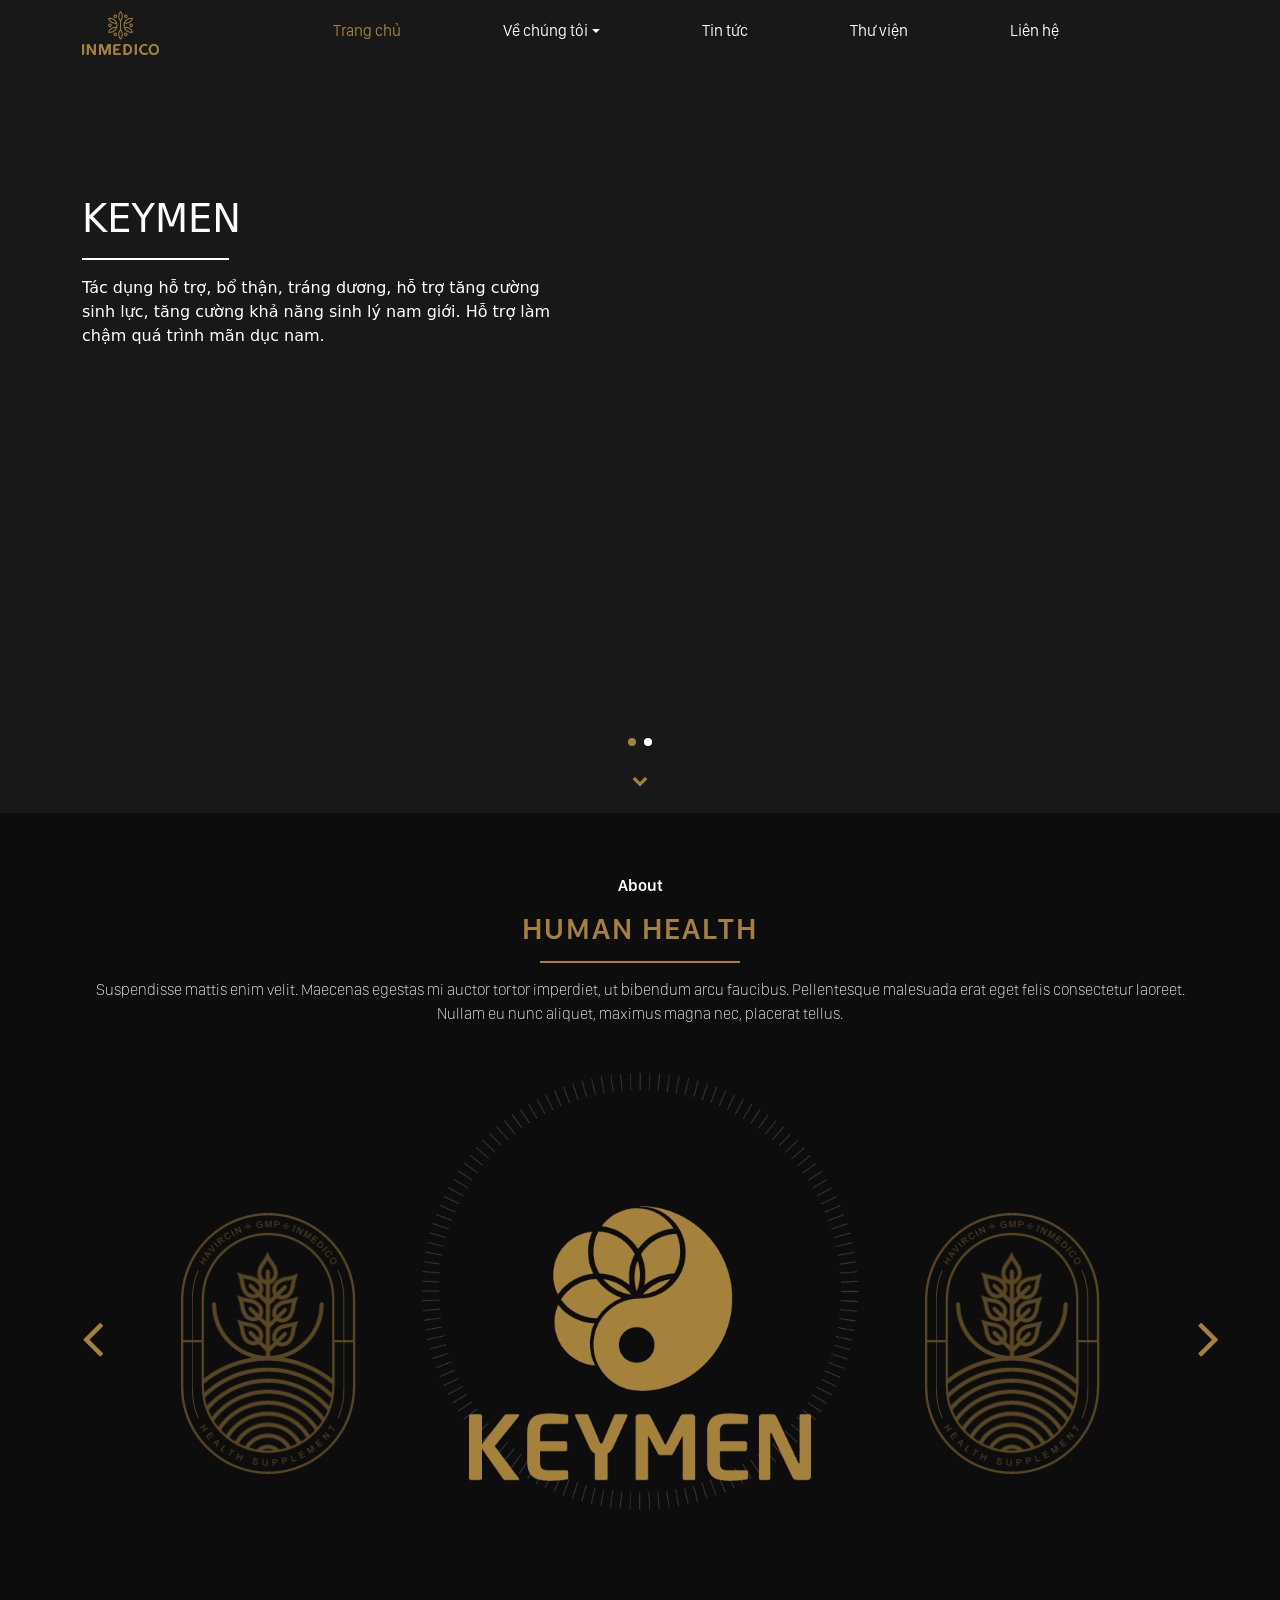
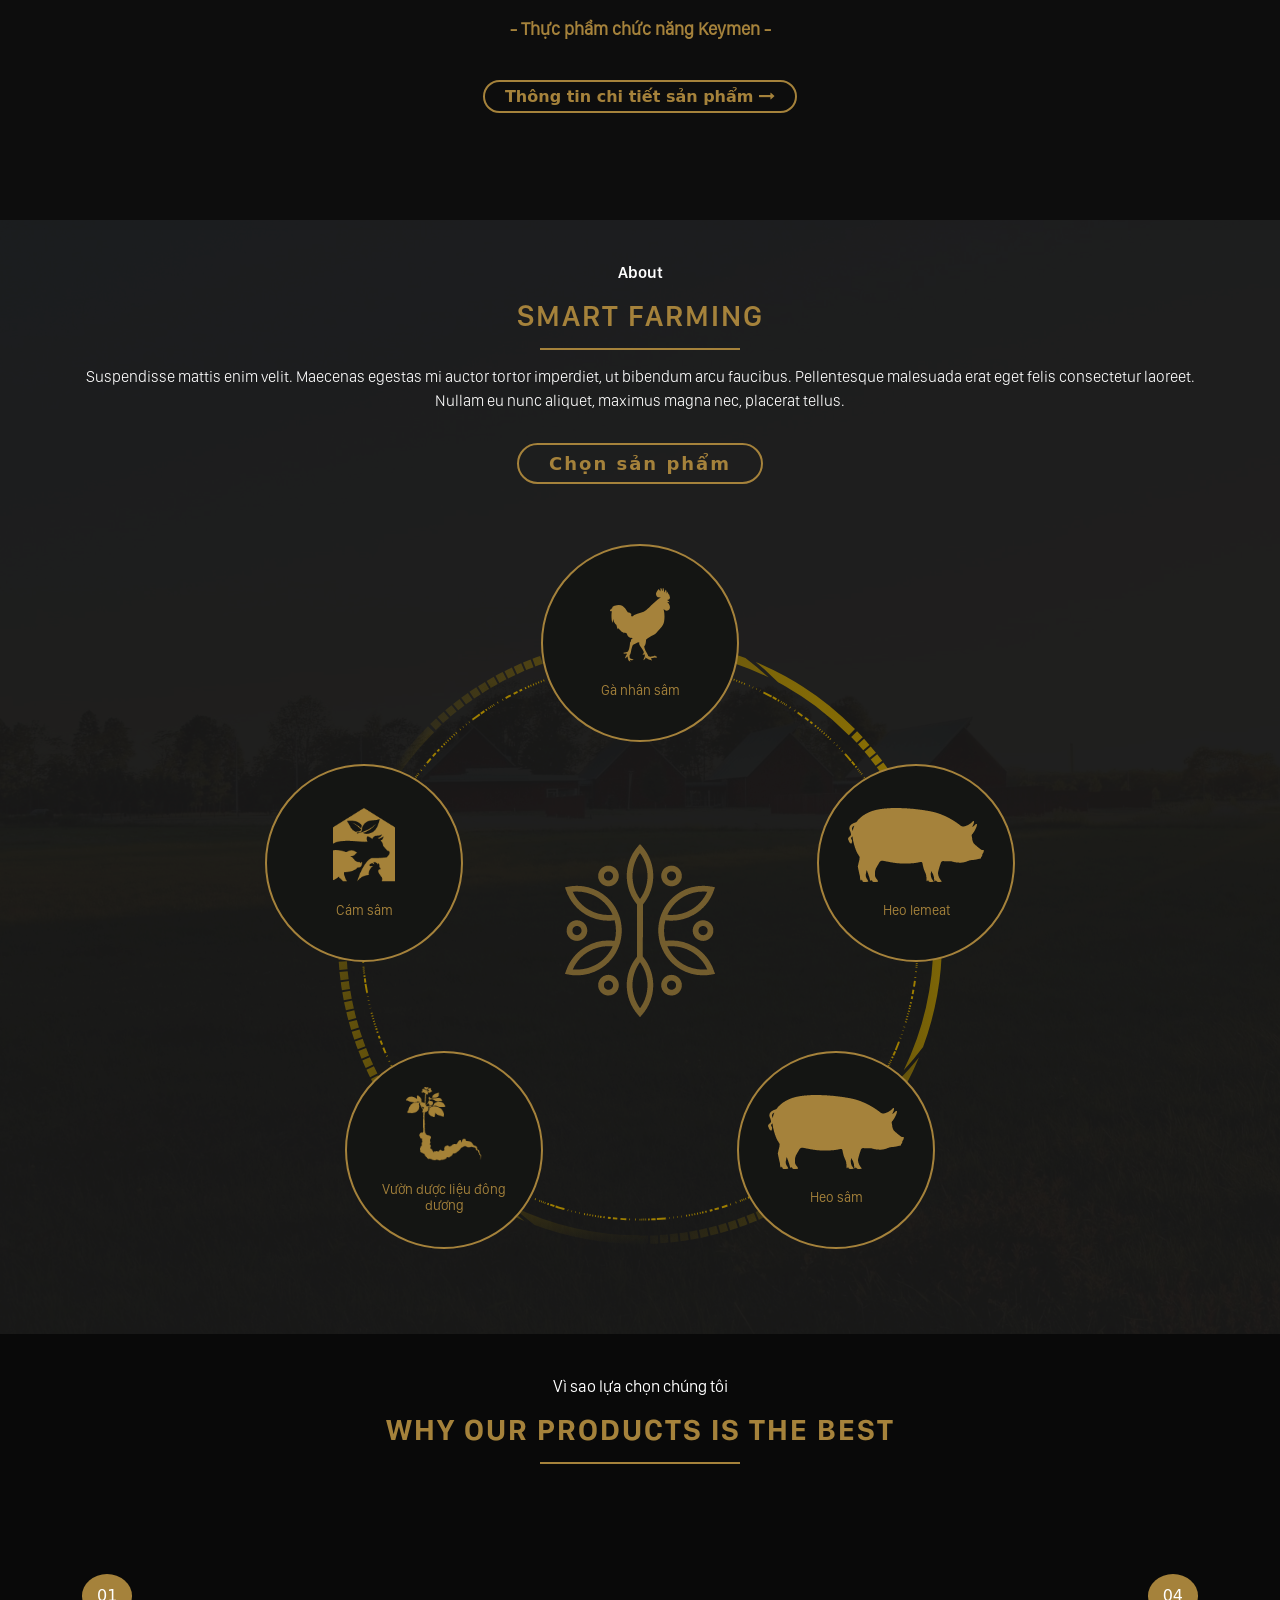
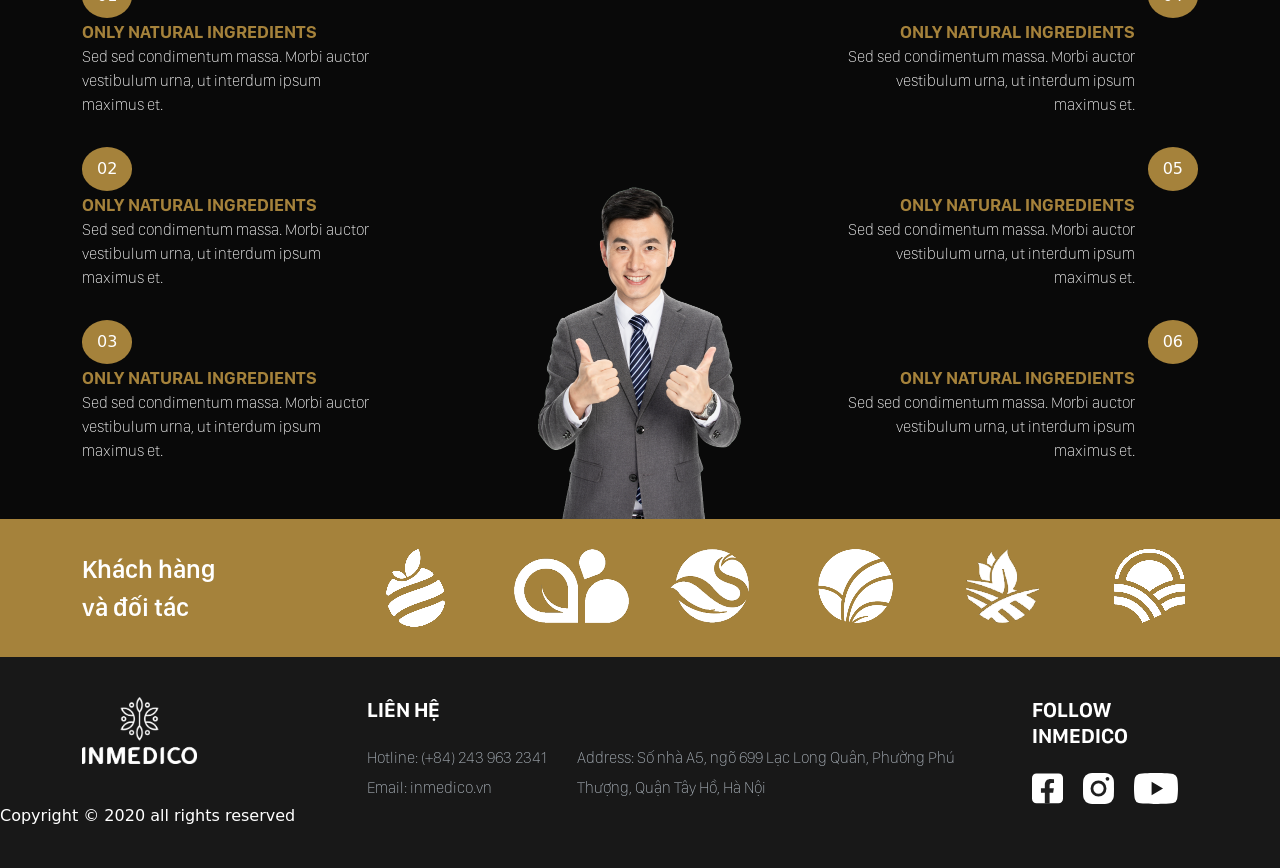
==== commit ae4ba08c: "Add files via upload" ====
--- a/index.html
+++ b/index.html
@@ -331,35 +331,37 @@
 	</main>	
 
 	<footer>
-		<div class="container">
-			<div class="row">
-				<div class="col-md-3">
-					<div class="brand-bot">
-						<img src="images/logo-bot.png">
-					</div>					
-				</div>
-				<div class="col-md-7">
-					<div class="h2">LIÊN HỆ</div>
-					<div class="content">	
-						<div>				
-							<p>Hotline: (+84) 243 963 2341</p>
-							<p>Email: inmedico.vn</p>
-						</div>	
-						<p>Address: Số nhà A5, ngõ 699 Lạc Long Quân, Phường Phú Thượng, Quận Tây Hồ, Hà Nội</p>				
-					</div>
-				</div>
-				<div class="col-md-2">
-					<div class="h2">FOLLOW INMEDICO</div>
-					<div class="share-news-d">
-						<span><a href="#!"><img src="css/images/facebook-bot.svg"></a></span>
-						<span><a href="#!"><img src="css/images/icon-bot2.svg"></a></span>
-						<span><a href="#!"><img src="css/images/youtube-bot.svg"></a></span>
-					</div>
-				</div>
-			</div>
-		</div>	
+		<div class="footer-body">
+			<div class="container">
+				<div class="row">
+					<div class="col-md-3">
+						<div class="brand-bot">
+							<img src="images/logo-bot.png">
+						</div>					
+					</div>
+					<div class="col-md-7">
+						<div class="h2">LIÊN HỆ</div>
+						<div class="content">	
+							<div>				
+								<p>Hotline: (+84) 243 963 2341</p>
+								<p>Email: inmedico.vn</p>
+							</div>	
+							<p>Address: Số nhà A5, ngõ 699 Lạc Long Quân, Phường Phú Thượng, Quận Tây Hồ, Hà Nội</p>				
+						</div>
+					</div>
+					<div class="col-md-2">
+						<div class="h2">FOLLOW INMEDICO</div>
+						<div class="share-news-d">
+							<span><a href="#!"><img src="css/images/facebook-bot.svg"></a></span>
+							<span><a href="#!"><img src="css/images/icon-bot2.svg"></a></span>
+							<span><a href="#!"><img src="css/images/youtube-bot.svg"></a></span>
+						</div>
+					</div>
+				</div>
+			</div>	
+		</div>
 		<div class="copyright">
-			
+			Copyright © 2020 all rights reserved
 		</div>	
 	</footer>
 
